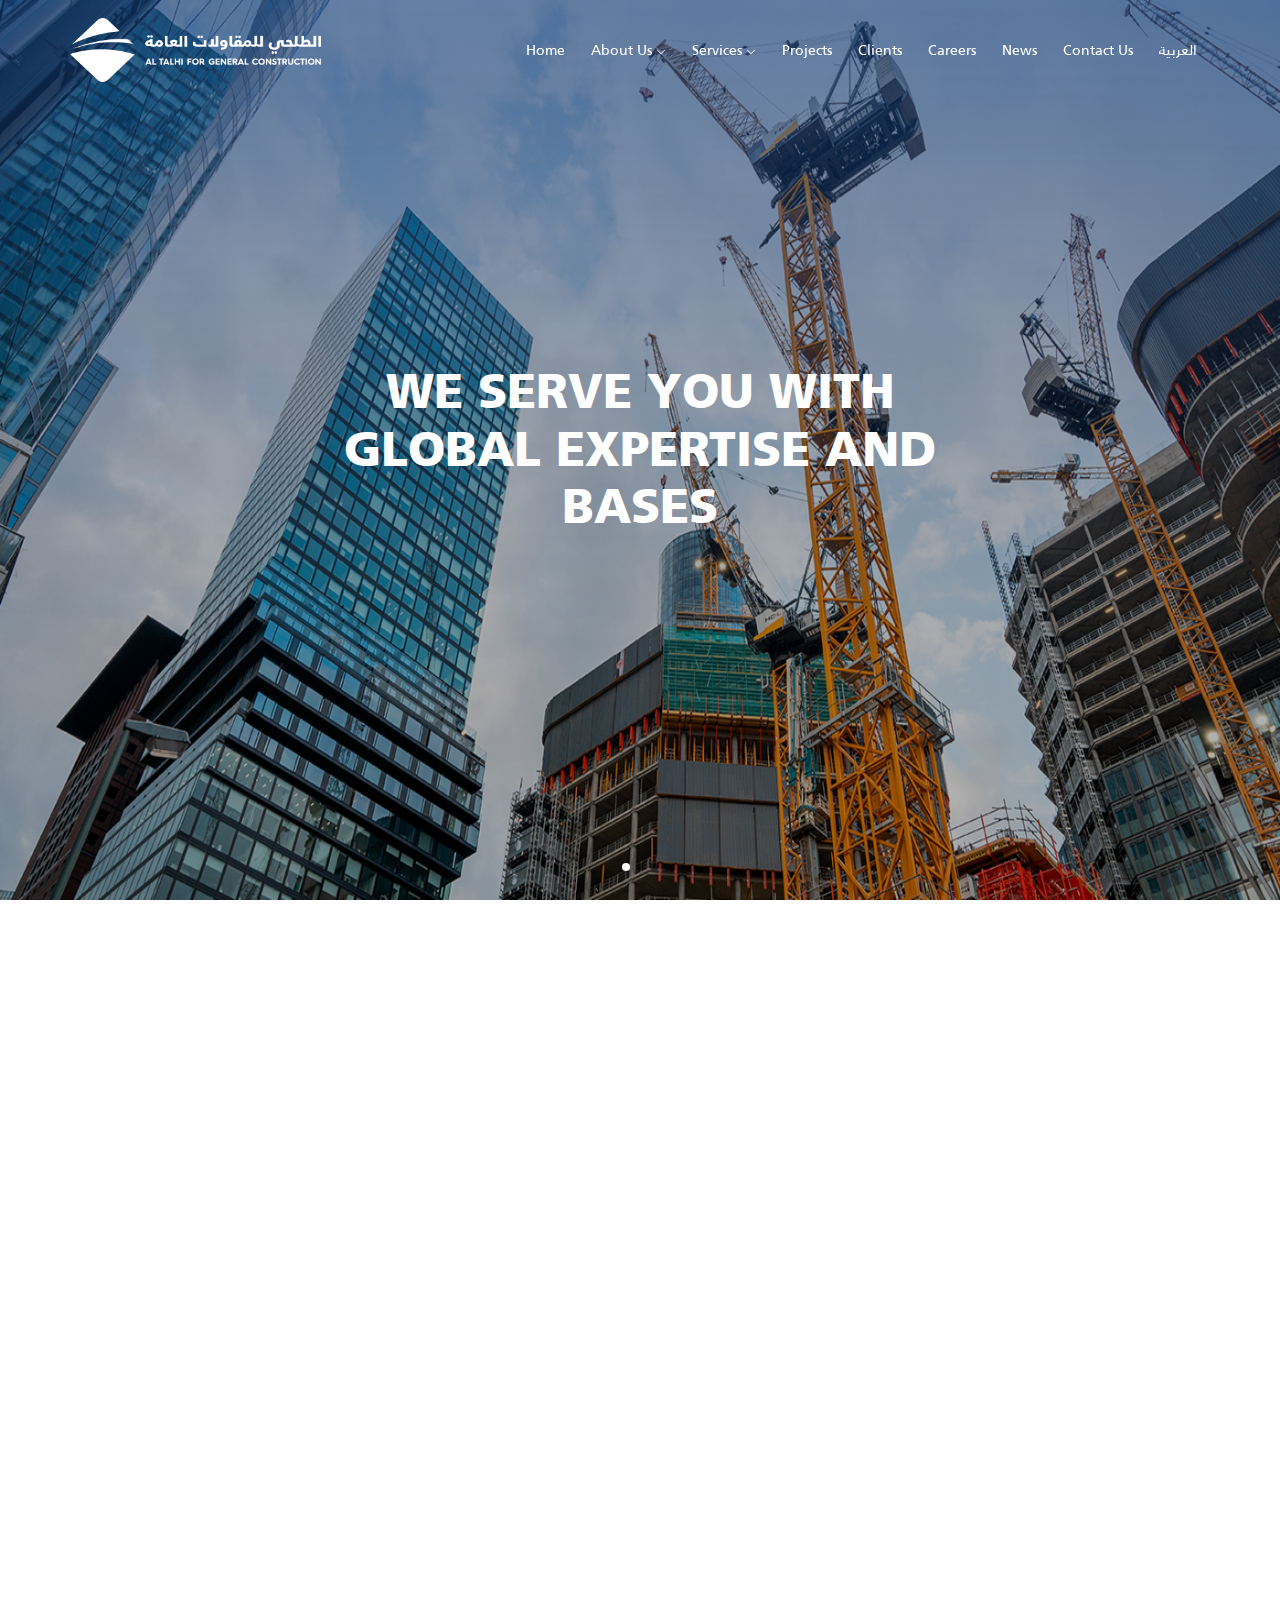
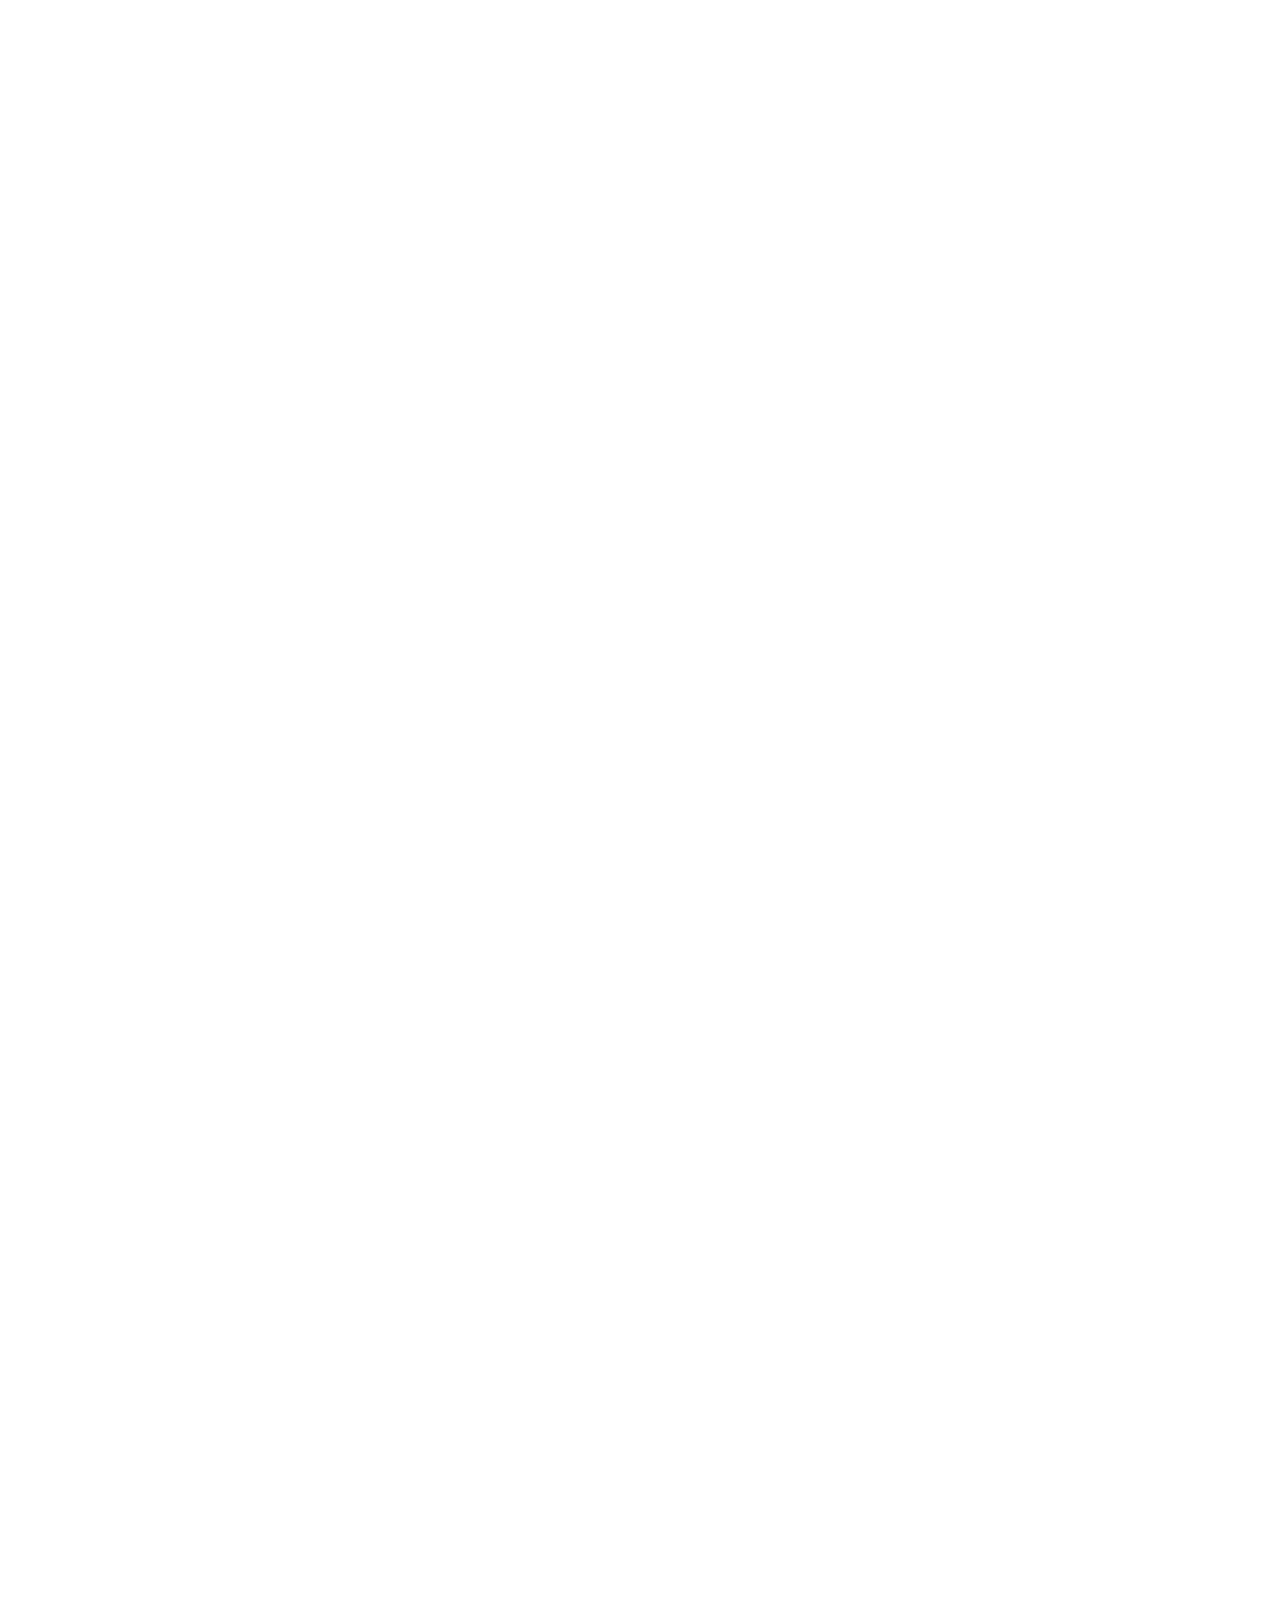
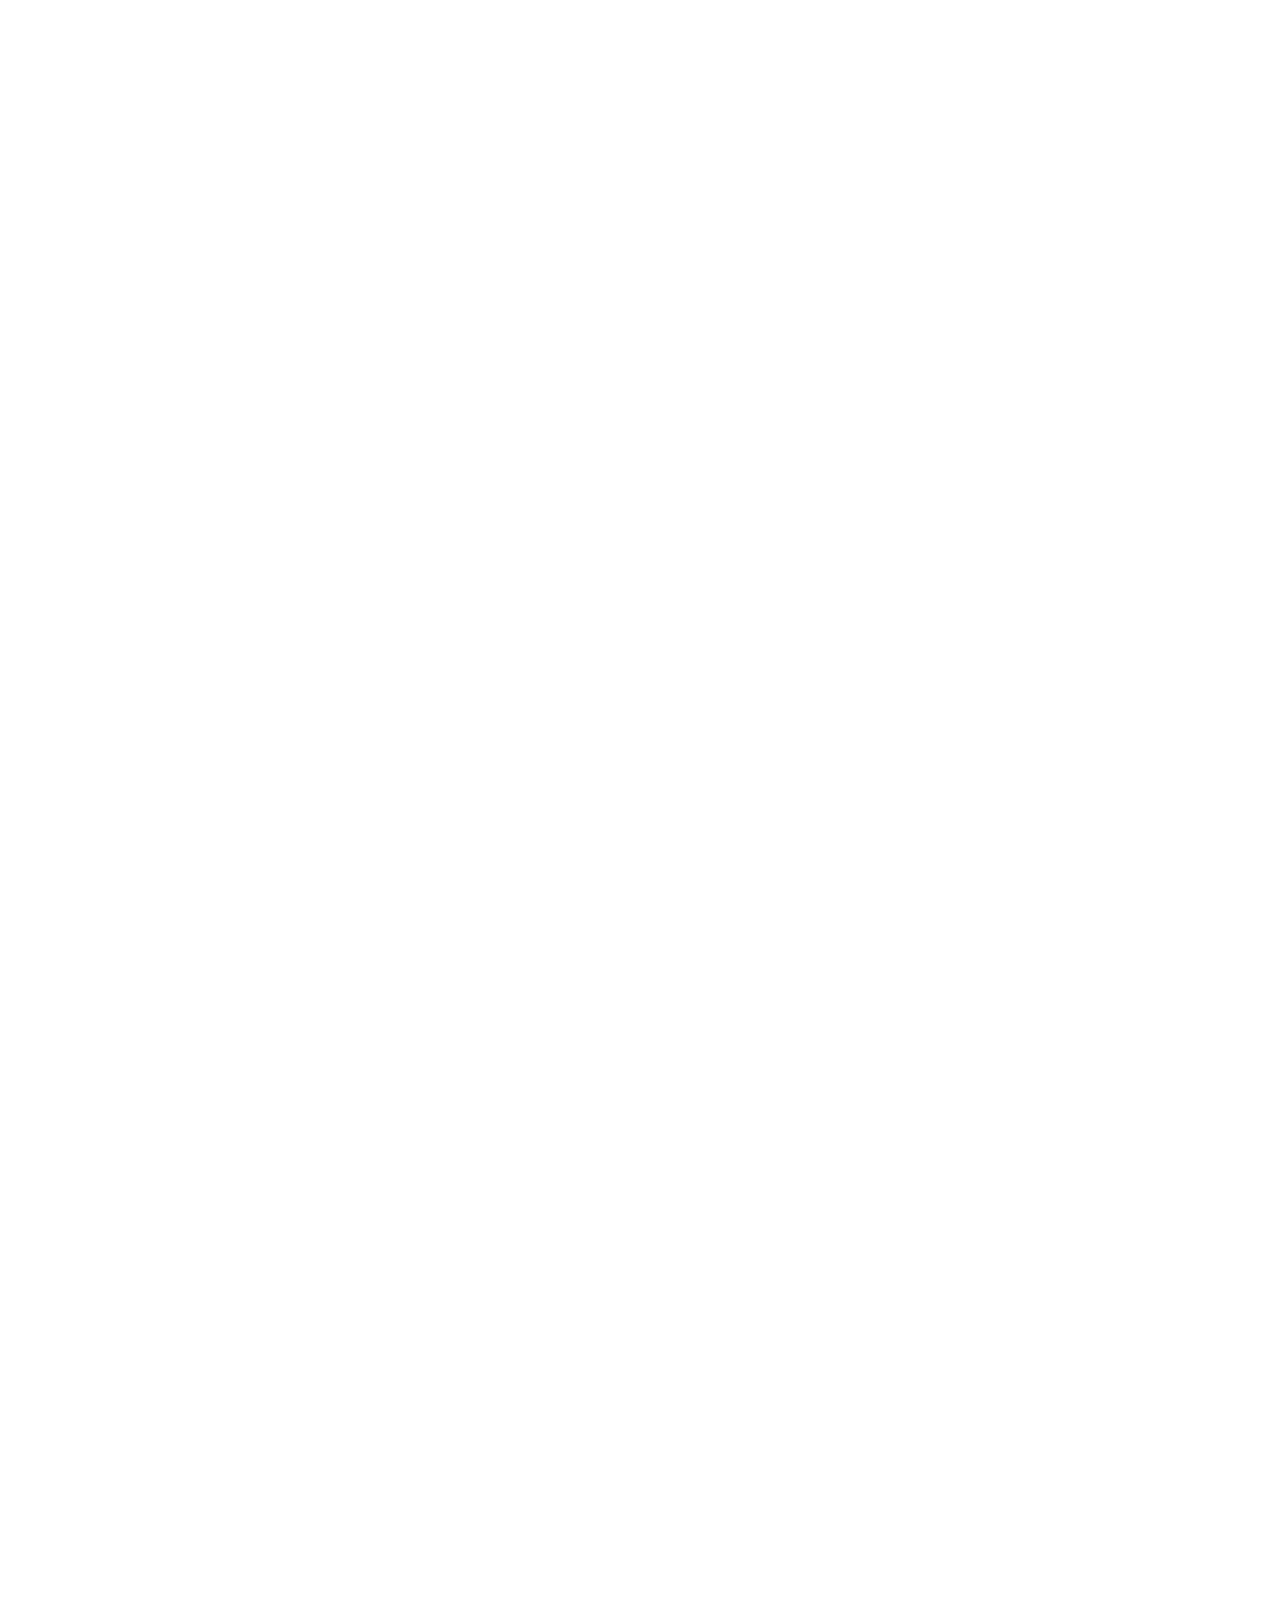
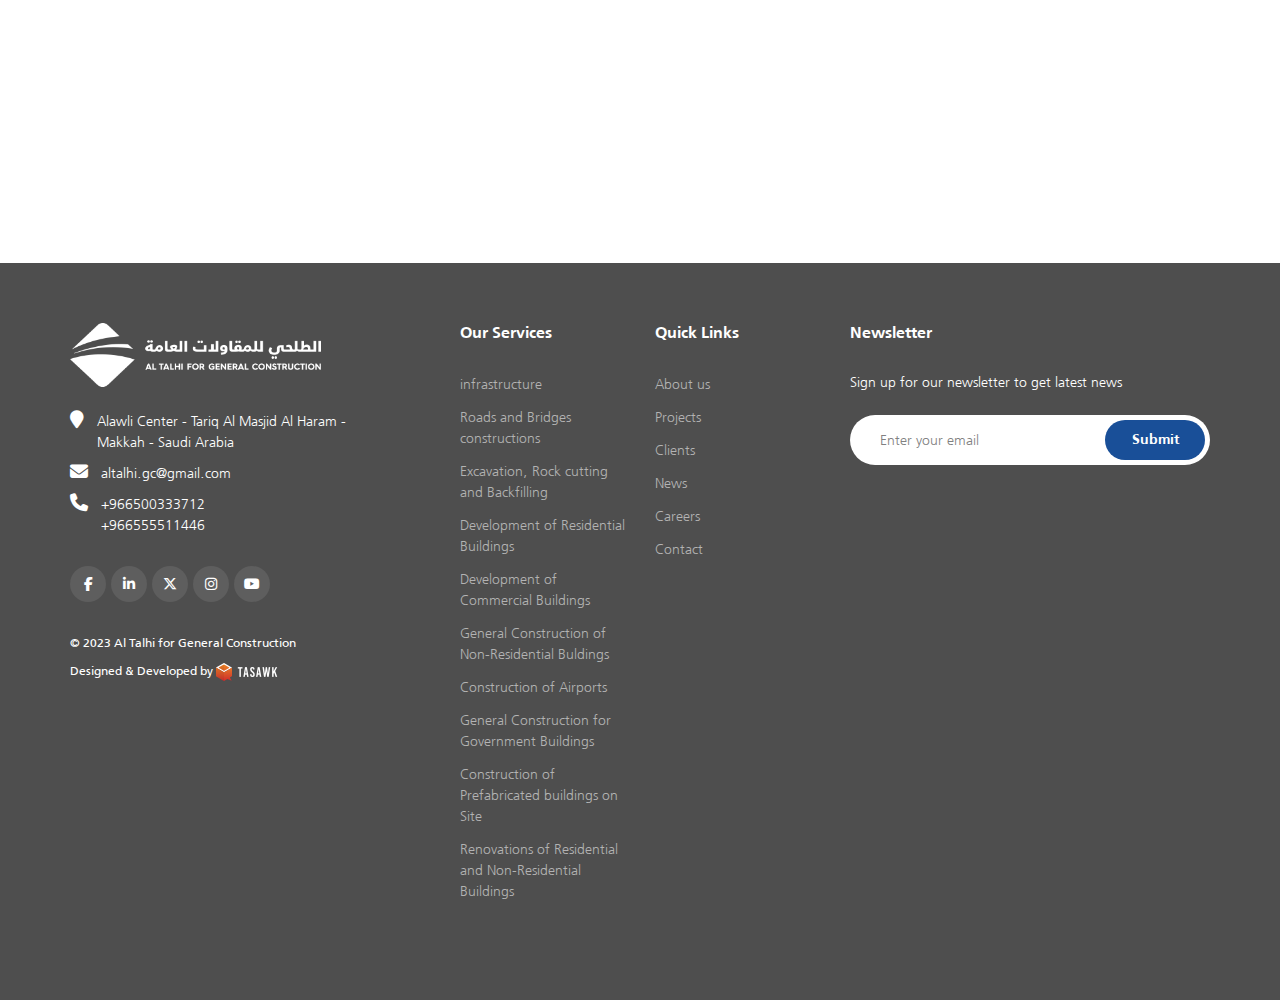
==== index-en.html @ e6a80c04 "edit" ====
<!DOCTYPE html>
<html lang="en" dir="ltr">
  <head>
    <meta charset="utf-8" />
    <meta http-equiv="X-UA-Compatible" content="IE=edge" />
    <meta name="viewport" content="width=device-width, initial-scale=1" />
    <title>Al Talhi for general contracting</title>
    <link rel="icon" href="images/fav.png" type="image/png" />
    <link rel="stylesheet" href="css/line-awesome.min.css" />
    <link rel="stylesheet" href="css/bootstrap.min.css" />
 
    <link rel="preconnect" href="https://fonts.googleapis.com">
    <link rel="preconnect" href="https://fonts.gstatic.com" crossorigin>
    <link rel="stylesheet" href="css/fonts.css" />
    <link rel="stylesheet" href="css/animate.css" />
    <link rel="stylesheet" href="css/all.min.css" />
    <link rel="stylesheet" href="css/swiper.min.css" />
    <link rel="stylesheet" href="css/style.css" />
  </head>
  <body>
    <!-- preloader -->
    <div class="preloader">
      <div class="progress">
        <div class="progress-bar"></div>
      </div>
    </div>
    <!-- preloader -->
    <!-- header section -->
    <header>
      <div class="top-header">
        <div class="container">
          <!-- start nav-header -->
          <div class="nav-header">
            <!-- logo section -->
            <div class="img-logo">
              <a href="index.html">
                <img src="images/logo.png" class="img-fluid logo" alt="logo" />
              </a>
            </div>
            <!-- end logo section -->
            <!-- start menu -->
            <div class="navgition">
              <div class="nav-head"></div>
              <ul class="big-menu list-unstyled">
                <li><a href="index-en.html">home</a></li>
                <li class="menu-item-has-children">
                  <a href="#"> about us</a>
                  <ul class="sub-menu">
                      <li><a href="#"> about us</a></li>
                      <li><a href="#"> about us</a></li>
                      <li><a href="#"> about us</a></li>
                      <li><a href="#"> about us</a></li>
                  </ul>
              </li>
                <li class="menu-item-has-children">
                    <a href="#"> services</a>
                    <ul class="sub-menu">
                        <li><a href="#"> services</a></li>
                        <li><a href="#"> services</a></li>
                        <li><a href="#"> services</a></li>
                        <li><a href="#"> services</a></li>
                    </ul>
                </li>
                <li><a href="#"> projects</a></li>
                <li><a href="#"> clients</a></li>
                <li><a href="#"> careers</a></li>
                <li><a href="#"> news</a></li>
                <li><a href="#"> contact us</a></li>
                <li class="language-anchor "><a href="index.html">العربية</a></li>
            </ul>

            
            <!-- end menu -->
           
           
          </div>

          <!-- end nav-header -->
           <!-- menu-icon-for-mobile -->
           <div class="show-icons">
            <a class="menu-bars" id="menu-id" href="#!">
              <i class="las la-bars bar show-icon"></i>
              <i class="las la-times times hide-icon"></i>
            </a>
          </div>
          <!-- end menu-icon-for-mobile -->
        </div>
      </div>
    </header>
    <!-- header section     -->
    <!-- main slider -->
    <main class="main-slider">
      <div class="swiper-cont">
        <div class="swiper-container">
          <div class="swiper-wrapper">
            <div class="swiper-slide">
              <div class="main">
                <div class="main-slider-img">
                  <a href="#">
                    <img src="images/main-slider/01.jpg" class="img-fluid main-slider-image" alt="slider img" />
                  </a>
                </div>
                <div class="main-slider-img-cover">
                  <div class="main-caption-div">
                    <div class="main-caption">
                      <h2 class="caption-title">we serve you with global expertise and bases</h2>
                      
                    </div>
                  </div>
                </div>
              </div>
            </div>
            <div class="swiper-slide">
              <div class="main">
                <div class="main-slider-img">
                  <a href="#">
                    <img src="images/main-slider/01.jpg" class="img-fluid main-slider-image" alt="slider img" />
                  </a>
                </div>
                <div class="main-slider-img-cover">
                  <div class="main-caption-div">
                    <div class="main-caption">
                      <h2 class="caption-title">we serve you with global expertise and bases</h2>
                    </div>
                  </div>
                </div>
              </div>
            </div>
            <div class="swiper-slide">
              <div class="main">
                <div class="main-slider-img">
                  <a href="#">
                    <img src="images/main-slider/01.jpg" class="img-fluid main-slider-image" alt="slider img" />
                  </a>
                </div>
                <div class="main-slider-img-cover">
                  <div class="main-caption-div">
                    <div class="main-caption">
                      <h2 class="caption-title">we serve you with global expertise and bases</h2>
                    </div>
                  </div>
                </div>
              </div>
            </div>
          </div>
        </div>
        <div class="swiper-pagination"></div>
      </div>
      <div class="swiper-btn-prev swiper-btn">
        <i class="las la-angle-right"></i>
      </div>
      <div class="swiper-btn-next swiper-btn">
        <i class="las la-angle-left"></i>
      </div>
    </main>
    <!-- main slider -->
    <!-- about-section -->
   <div class="container">
    <div class="about-section wow fadeInDown">
<div class="about-section-imgs wow fadeInDown">
  <div class="about-img-block">
    <img class="about-img-1 img-fluid" src="images/about-us/01.jpg" alt="about img"/>
    <div class="about-img-cover">
    </div>
  </div>
  <div class="about-img-block-2">
    <div class="extra-about-img">
      <img class="about-img-2" src="images/about-us/02.jpg" alt="about img"/>
      <div class="about-img-cover">
      </div>
    </div>
    
  </div>
 
</div>

<div class="about-us-text ">
  <h2 class="about-us-title">
    Raja Allah Awad Ayed Al-Talhi general contracting company
  </h2>
  <p class="about-us-paragraph">
    Therefore, we have been keen on continous development to raise the effeciency of the system 
    with strategic policies and plans through which we aspire to contribute effectively
    to enriching our society and gaining through the consolidation of principles: credibility, proffesionalism and commitment.
  </p>
  <a href="#" class="read-more-link">
    Read more
  </a>
</div>
    </div>
   </div>
    <!-- end about section -->

    <!-- start counter section -->
    <div class="container">
      <div class="counter-section wow fadeInDown" id="counter">
        <div class="count">
           
           <h3 class="counter-number">15 </h3>
           <div class="counter-name-div">
            <span class="counter-name"> Years of exp</span>
         </div>
        </div>
        <div class="count">
           
           <h3 class="counter-number"> 300 </h3>
           <div class="counter-name-div">
            <span class="counter-name"> projects</span>
         </div>
        </div>
        <div class="count">
          
           <h3 class="counter-number"> 120 </h3>
           <div class="counter-name-div">
            <span class="counter-name"> satisfied Clients</span>
         </div>
        </div>
        <div class="count">
          
           <h3 class="counter-number"> 2500 </h3>
           <div class="counter-name-div">
            <span class="counter-name"> Manpower</span>
         </div>
        </div>
     </div>
    </div>

    <!-- end counter section-->
    <!-- services-section -->
    <div class="services-section wow fadeInDown">
      <div class="container">
        <div class="service-title-bar">
          <h2 class=" services-title">Provide the best services</h2>
          <a href="#" class="show-link">
            Show all
          </a>
        </div>
       
        <div class="services-section-slider wow fadeInDown">
          <div class="services">
            <div class="services-slider">
              <div class="swiper-container">
                <div class="swiper-wrapper">
                  <div class="swiper-slide">
                    <a href="#">
                      <div class="service-img">
                        <img class="img-fluid service-image" src="images/services/01.jpg" alt="service image" />
                      </div>
                      <div class="service-name-div">
                        <h3 class="service-name"> Infrastructure</h3>
                      </div>
                     
                    </a>
                  </div>
                  <div class="swiper-slide">
                    <a href="#">
                      <div class="service-img">
                        <img class="img-fluid service-image" src="images/services/02.jpg" alt="service image" />
                      </div>
                      <div class="service-name-div">
                        <h3 class="service-name"> Roads and Bridges Constructions</h3>
                      </div>
                     
                    </a>
                  </div>
                  <div class="swiper-slide">
                    <a href="#">
                      <div class="service-img">
                        <img class="img-fluid service-image" src="images/services/03.jpg" alt="service image" />
                      </div>
                      <div class="service-name-div">
                        <h3 class="service-name"> Drilling, Rock cutting and Backfillings Works</h3>
                      </div>
                     
                    </a>
                  </div>
                  <div class="swiper-slide">
                    <a href="#">
                      <div class="service-img">
                        <img class="img-fluid service-image" src="images/services/04.jpg" alt="service image" />
                      </div>
                      <div class="service-name-div">
                        <h3 class="service-name">Residental Building Development</h3>
                      </div>
                   
                    </a>
                  </div>
                </div>
              </div>
              <div class="swiper-pagination"></div>
              <div class="swiper-btn-prev swiper-btn">
                <i class="las la-angle-right"></i>
              </div>
              <div class="swiper-btn-next swiper-btn">
                <i class="las la-angle-left"></i>
              </div>
            </div>
          </div>
        </div>
      </div>
    </div>
    <!-- end services-section -->
    
    <!-- why-us-section -->
  
    <div class="why-us-section wow fadeInDown">
<div class="container">
  <h2 class="why-us-title">
    Why Choose us?
  </h2>
  <div class="why-us-content">
    <div class="why-us-block">
      <img class="why-icon" src="images/why-us/why-icon-1.png" alt="why us icon"/>
      <div class="why-us-text">
        <h3 class="why-us-text-title">
          Pioneers in contracting and infrastructure sector
        </h3>
        <p class="why-us-text-paragraph">
          It is not easy to gain leadership in large and challenging sector 
          such as the contracting sector, and only experience and high quality will survive 
          the fierce competition wuth destinction, and
          the use of the latest technologies and mechanisms. The main and important 
          task of the contracting sector in the kingdom.
        </p>
      </div>
    </div>

    <div class="why-us-block">
      <img class="why-icon" src="images/why-us/why-icon-2.png" alt="why us icon"/>
      <div class="why-us-text">
        <h3 class="why-us-text-title">
         Experiences
        </h3>
        <p class="why-us-text-paragraph">
          Our experience since 2018 AD began with a continous strugle and a frantic race 
          to gain positions . We went through every advance in the field of contracting
          that we used to become stages and overcame the difficulties and even cared form
          our indispensable daily life.
        </p>
      </div>
    </div>

    <div class="why-us-block">
      <img class="why-icon" src="images/why-us/why-icon-3.png" alt="why us icon"/>
      <div class="why-us-text">
        <h3 class="why-us-text-title">
        Innovative and effective solutions
        </h3>
        <p class="why-us-text-paragraph">
         Investing in the human element is the most successful. In addition
         to the areas of investment at all, our initial choices , which depend on selectivity
         in selecting competencies worthy on focusing on personal skills , such as
         positivity, striving for continous training , and embracing basic values
         such as cooperation and credibility.
        </p>
      </div>
    </div>

    <div class="why-us-block">
      <img class="why-icon" src="images/why-us/why-icon-4.png" alt="why us icon"/>
      <div class="why-us-text">
        <h3 class="why-us-text-title">
       Development and training
        </h3>
        <p class="why-us-text-paragraph">
         Our research and development team undertakes these tradetional solutions
         to the task that satisfy our aspirations. the technical and technical methods
         are in amazing development the inspires us to present ideas. therefore
         and solutions that satisfy our passion.

        </p>
      </div>
    </div>


  </div>
</div>
    </div>
    <!-- end why-us-section -->
    <!-- projects-section -->
 <div class="projects-section wow fadeInDown">
<div class="container">
  <div class="service-title-bar">
    <h2 class=" services-title">Our Projects</h2>
    <a href="#" class="show-link">
      Show all
    </a>
  </div>

  <div class="services-section-slider wow fadeInDown">
    <div class="projects">
      <div class="services-slider">
        <div class="swiper-container">
          <div class="swiper-wrapper">
            <div class="swiper-slide">
              <a href="#">
                <div class="service-img project-img">
                  <img class="img-fluid service-image " src="images/projects/01.jpg" alt="project image" />
                  <div class="project-cover">
                    <h3 class="project-title">
                      establishing and implementaion of ground leveling 
                      works for The Crown Prince in Makkah Al-Mukarramah housing project
                    </h3>
                    <span class="project-note">
                      Ministry of Housing
                    </span>
                  </div>
                </div>
               
               
              </a>
            </div>
            <div class="swiper-slide project-img">
              <a href="#">
                <div class="service-img project-img">
                  <img class="img-fluid service-image " src="images/projects/02.jpg" alt="project image" />
                  <div class="project-cover">
                    <h3 class="project-title">
                     Sanitation works project 
                    </h3>
                    <span class="project-note">
                      The National Water Company
                    </span>
                  </div>
                </div>
               
               
              </a>
            </div>
           
           
          </div>
        </div>
        <div class="swiper-pagination"></div>
        <div class="swiper-btn-prev swiper-btn">
          <i class="las la-angle-right"></i>
        </div>
        <div class="swiper-btn-next swiper-btn">
          <i class="las la-angle-left"></i>
        </div>
      </div>
    </div>
  </div>


</div>
 </div>
    <!-- end projects-section -->
    <!-- clients-swiper-section -->
    <div class=" clients-section wow fadeInDown">
      <div class="container">
        <h2 class="clients-title"> Our Satisfied Clients</h2>
        <div class="clients">
          <div class="services-slider">
            <div class="swiper-container">
              <div class="swiper-wrapper">
                <div class="swiper-slide">
                  <a href="#">
                    <div class="client-img-block">
                      <img class=" img-fluid" src="images/clients/01.png" alt="client img">
                    </div>
                  </a>
                </div>
                <div class="swiper-slide">
                  <a href="#">
                    <div class="client-img-block">
                      <img class=" img-fluid" src="images/clients/02.png" alt="client img">
                    </div>
                  </a>
                </div>
                <div class="swiper-slide">
                  <a href="#">
                    <div class="client-img-block">
                      <img class=" img-fluid" src="images/clients/03.png" alt="client img">
                    </div>
                  </a>
                </div>
                <div class="swiper-slide">
                  <a href="#">
                    <div class="client-img-block">
                      <img class=" img-fluid" src="images/clients/04.png" alt="client img">
                    </div>
                  </a>
                </div>
                <div class="swiper-slide">
                  <a href="#">
                    <div class="client-img-block">
                      <img class=" img-fluid" src="images/clients/05.png" alt="client img">
                    </div>
                  </a>
                </div>
                <div class="swiper-slide">
                  <a href="#">
                    <div class="client-img-block">
                      <img class=" img-fluid" src="images/clients/06.png" alt="client img">
                    </div>
                  </a>
                </div>
              </div>
            </div>
            <div class="swiper-pagination"></div>
            <div class="swiper-btn-prev swiper-btn">
              <i class="las la-angle-right"></i>
            </div>
            <div class="swiper-btn-next swiper-btn">
              <i class="las la-angle-left"></i>
            </div>
          </div>
        </div>
       
      </div>
    </div>
    <!-- end clients-swiper-section -->
    <!-- news-section -->
    <div class="news-section wow fadeInDown">
      <div class="container">
        <div class="service-title-bar">
          <h2 class=" services-title">Latest News</h2>
          <a href="#" class="show-link">
            Show more
          </a>
        </div>
        <div class="services-slider">
         
          <div class="news">
            <div class="news-slider">
              <div class="swiper-container">
                <div class="swiper-wrapper">
                  <div class="swiper-slide">
                    <a href="#">
                      <div class="news-img-block">
                        <img class="img-fluid news-image" src="images/news/01.jpg" alt="news image" />
                        
                      </div>
                      <div class="news-blockk">
                        <span class="date">
                          26 Nov 2023</span>
                          <div class="news-title-div">
                            <h2 class="news-title"> Contrary to popular belief, Lorem ipsum is not simply random</h2>
                           
                          </div>
                          <p class="news-text"> there are many variations of passages of lorem ipsum available</p>
                      </div>
                     
                     
                    </a>
                    
                  </div>
                  <div class="swiper-slide">
                    <a href="#">
                      <div class="news-img-block">
                        <img class="img-fluid news-image" src="images/news/02.jpg" alt="news image" />
                       
                      </div>
                      <div class="news-blockk">
                        <span class="date">
                          26 Nov 2023</span>
                          <div class="news-title-div">
                            <h2 class="news-title"> Contrary to popular belief, Lorem ipsum is not simply random</h2>
                           
                          </div>
                          <p class="news-text"> there are many variations of passages of lorem ipsum available</p>
                      </div>
                      </a>
                  </div>
                  <div class="swiper-slide">
                    <a href="#">
                      <div class="news-img-block">
                        <img class="img-fluid news-image" src="images/news/04.jpg" alt="news image" />
                       
                      </div>
                      <div class="news-blockk">
                        <span class="date">
                          26 Nov 2023</span>
                          <div class="news-title-div">
                            <h2 class="news-title"> Contrary to popular belief, Lorem ipsum is not simply random</h2>
                           
                          </div>
                          <p class="news-text"> there are many variations of passages of lorem ipsum available</p>
                      </div>
                    </a>
                  
                  </div>
                </div>
              </div>
              <div class="swiper-pagination"></div>
              <div class="swiper-btn-prev swiper-btn">
                <i class="las la-angle-right"></i>
              </div>
              <div class="swiper-btn-next swiper-btn">
                <i class="las la-angle-left"></i>
              </div>
            </div>
          </div>
        </div>
      </div>
    </div>
    <!-- end news-section --> 

    <!-- join-us-section -->
<div class="container">
  <div class="join-us-section wow fadeInDown">
    <h3 class="join-title">
      Do you see yourself qualified? Join us now
    </h3>
    <a href="#" class="join-link">
      join us now
    </a>
  </div>
</div>
    <!-- end join-us-section -->
    <!-- footer section -->
    <footer class="footer">
      <div class="container">
        <div class="footer-cont">
          <div class="row">
            <div class="col-md-4 col-xs-12">
              <a href="index-en.html">
                <img class="logo footer-logo" src="images/logo.png" alt="logo"/>
                <ul class=" contact-list nav-wrap list-unstyled">
                  <li class="nav-foot-li">
                    <a href="#" class="nav-foot-link">
                      <i class="fa-solid fa-location-pin contact-icon"></i> Alawli Center - Tariq Al Masjid Al Haram - Makkah - Saudi Arabia  </a>
                  </li>
                  <li class="nav-foot-li">
                    <a href="#" class="nav-foot-link">
                      <i class="fa-solid fa-envelope contact-icon"></i> altalhi.gc@gmail.com </a>
                  </li>
                  <li class="nav-foot-li">
                    <a href="#" class="nav-foot-link">
                      <i class="fa-solid fa-phone contact-icon"></i> +966500333712 <br> +966555511446 </a>
                  </li>
                 
                 
                </ul>

                <ul class="social-list">
                  <li class="social-list-link">
                    <a href="#">
                      <i class="fa-brands fa-facebook-f social-icon"></i>
                    </a>
                  </li>
                  <li class="social-list-link">
                    <a href="#">
                      <i class="fa-brands fa-linkedin-in social-icon"></i>
                    </a>
                  </li>
                  <li class="social-list-link">
                    <a href="#">
                      <i class="fa-brands fa-x-twitter social-icon"></i>
                    </a>
                  </li>
                 
                  <li class="social-list-link">
                    <a href="#">
                      <i class="fa-brands fa-instagram social-icon"></i>
                    </a>
                  </li>
                  <li class="social-list-link">
                    <a href="#">
                      <i class="fa-brands fa-youtube social-icon"></i>
                    </a>
                  </li>
                  
                 
                </ul>
                <div class="copy-rights hide-mobile">
                  <div class="copy-right mb10"> © 2023 Al Talhi for General Construction</div>
                  <div class="copy-right">Designed & Developed by<a href="#">
                   
                      <img src="images/tasawk-en.png" alt="tasawk logo">
                   
                </a>
                </div>
                </div>
                
             
            </div>
            <div class="col-md-2 col-xs-12">
              <div class="nav-foot-cont">
                <h2 class="nav-foot-header nav-accordion">Our Services</h2>
                <ul class="nav-foot nav-wrap list-unstyled">
                  <li class="nav-foot-li">
                    <a href="#" class="nav-foot-link"> infrastructure</a>
                  </li>
                  <li class="nav-foot-li">
                    <a href="#" class="nav-foot-link"> Roads and Bridges constructions</a>
                  </li>
                  <li class="nav-foot-li">
                    <a href="#" class="nav-foot-link"> Excavation, Rock cutting and Backfilling</a>
                  </li>
                  <li class="nav-foot-li">
                    <a href="#" class="nav-foot-link"> Development of Residential Buildings</a>
                  </li>
                  <li class="nav-foot-li">
                    <a href="#" class="nav-foot-link"> Development of Commercial Buildings</a>
                  </li>
                  <li class="nav-foot-li">
                    <a href="#" class="nav-foot-link"> General Construction of Non-Residential Buldings</a>
                  </li>
                  <li class="nav-foot-li">
                    <a href="#" class="nav-foot-link"> Construction of Airports</a>
                  </li>
                  <li class="nav-foot-li">
                    <a href="#" class="nav-foot-link"> General Construction for Government Buildings</a>
                  </li>
                  <li class="nav-foot-li">
                    <a href="#" class="nav-foot-link"> Construction of Prefabricated buildings on Site</a>
                  </li>
                  <li class="nav-foot-li">
                    <a href="#" class="nav-foot-link"> Renovations of Residential and Non-Residential Buildings</a>
                  </li>
                </ul>
              </div>
            </div>
            <div class="col-md-2 col-xs-12">
              <div class="nav-foot-cont">
                <h2 class="nav-foot-header nav-accordion">quick links</h2>
                
                  <ul class="nav-foot nav-wrap list-unstyled">
                    <li class="nav-foot-li">
                      <a href="#" class="nav-foot-link"> About us</a>
                    </li>
                    <li class="nav-foot-li">
                      <a href="#" class="nav-foot-link"> Projects</a>
                    </li>
                    <li class="nav-foot-li">
                      <a href="#" class="nav-foot-link"> Clients</a>
                    </li>
                    <li class="nav-foot-li">
                      <a href="#" class="nav-foot-link"> News</a>
                    </li>
                    <li class="nav-foot-li">
                      <a href="#" class="nav-foot-link"> Careers</a>
                    </li>
                    <li class="nav-foot-li">
                      <a href="#" class="nav-foot-link"> Contact </a>
                    </li>
                  </ul>
                 
               
              </div>
            </div>
            <div class="col-md-4 col-xs-12">
              <div class="nav-foot-cont">
                <h2 class="nav-foot-header">Newsletter</h2>
                <div class="nav-foot">
                  <p class="subscribe-text">Sign up for our newsletter to get latest news</p>
                  <div class="newsletter-cont">
                    <input type="email" value="" class="newsletter-input" placeholder="Enter your email">
                    <button type="submit" class="newsletter-button">
                     submit
                    </button>
                  </div>
                </div>
              </div>
            </div>
          </div>
          <div class="copy-rights d-lg-none">
            <div class="copy-right mb10"> © 2023 Al Talhi for General Construction</div>
            <div class="copy-right">Designed & Developed by<a href="#">
             
                <img src="images/tasawk-en.png" alt="tasawk logo">
             
          </a>
          </div>
          </div>
        </div>
       
      </div>
    </footer>
    <!-- footer section -->
    <!-- arrow to top -->
    <a class="arrow-top" id="js-top">
      <i class="las la-long-arrow-alt-up arrow-top-icon"></i>
    </a>
    <!-- arrow to top -->
    <script src="js/jquery-3.4.1.min.js"></script>
    <script src="js/bootstrap.min.js"></script>
    <script src="js/wow.min.js"></script>
    <script type="text/javascript" src="js/swiper.min.js"></script>
    <script src="js/script.js"></script>
  </body>
</html>
---- css/line-awesome.min.css ----
.la,.lab,.lad,.lal,.lar,.las{-moz-osx-font-smoothing:grayscale;-webkit-font-smoothing:antialiased;display:inline-block;font-style:normal;font-variant:normal;text-rendering:auto;line-height:1}.la-lg{font-size:1.33333em;line-height:.75em;vertical-align:-.0667em}.la-xs{font-size:.75em}.la-sm{font-size:.875em}.la-1x{font-size:1em}.la-2x{font-size:2em}.la-3x{font-size:3em}.la-4x{font-size:4em}.la-5x{font-size:5em}.la-6x{font-size:6em}.la-7x{font-size:7em}.la-8x{font-size:8em}.la-9x{font-size:9em}.la-10x{font-size:10em}.la-fw{text-align:center;width:1.25em}.la-ul{list-style-type:none;margin-left:2.5em;padding-left:0}.la-ul>li{position:relative}.la-li{left:-2em;position:absolute;text-align:center;width:2em;line-height:inherit}.la-border{border:solid .08em #eee;border-radius:.1em;padding:.2em .25em .15em}.la-pull-left{float:left}.la-pull-right{float:right}.la.la-pull-left,.lab.la-pull-left,.lal.la-pull-left,.lar.la-pull-left,.las.la-pull-left{margin-right:.3em}.la.la-pull-right,.lab.la-pull-right,.lal.la-pull-right,.lar.la-pull-right,.las.la-pull-right{margin-left:.3em}.la-spin{-webkit-animation:la-spin 2s infinite linear;animation:la-spin 2s infinite linear}.la-pulse{-webkit-animation:la-spin 1s infinite steps(8);animation:la-spin 1s infinite steps(8)}@-webkit-keyframes la-spin{0%{-webkit-transform:rotate(0);transform:rotate(0)}100%{-webkit-transform:rotate(360deg);transform:rotate(360deg)}}@keyframes la-spin{0%{-webkit-transform:rotate(0);transform:rotate(0)}100%{-webkit-transform:rotate(360deg);transform:rotate(360deg)}}.la-rotate-90{-webkit-transform:rotate(90deg);transform:rotate(90deg)}.la-rotate-180{-webkit-transform:rotate(180deg);transform:rotate(180deg)}.la-rotate-270{-webkit-transform:rotate(270deg);transform:rotate(270deg)}.la-flip-horizontal{-webkit-transform:scale(-1,1);transform:scale(-1,1)}.la-flip-vertical{-webkit-transform:scale(1,-1);transform:scale(1,-1)}.la-flip-both,.la-flip-horizontal.la-flip-vertical{-webkit-transform:scale(-1,-1);transform:scale(-1,-1)}:root .la-flip-both,:root .la-flip-horizontal,:root .la-flip-vertical,:root .la-rotate-180,:root .la-rotate-270,:root .la-rotate-90{-webkit-filter:none;filter:none}.la-stack{display:inline-block;height:2em;line-height:2em;position:relative;vertical-align:middle;width:2.5em}.la-stack-1x,.la-stack-2x{left:0;position:absolute;text-align:center;width:100%}.la-stack-1x{line-height:inherit}.la-stack-2x{font-size:2em}.la-inverse{color:#fff}.la-500px:before{content:"\f26e"}.la-accessible-icon:before{content:"\f368"}.la-accusoft:before{content:"\f369"}.la-acquisitions-incorporated:before{content:"\f6af"}.la-ad:before{content:"\f641"}.la-address-book:before{content:"\f2b9"}.la-address-card:before{content:"\f2bb"}.la-adjust:before{content:"\f042"}.la-adn:before{content:"\f170"}.la-adobe:before{content:"\f778"}.la-adversal:before{content:"\f36a"}.la-affiliatetheme:before{content:"\f36b"}.la-air-freshener:before{content:"\f5d0"}.la-airbnb:before{content:"\f834"}.la-algolia:before{content:"\f36c"}.la-align-center:before{content:"\f037"}.la-align-justify:before{content:"\f039"}.la-align-left:before{content:"\f036"}.la-align-right:before{content:"\f038"}.la-alipay:before{content:"\f642"}.la-allergies:before{content:"\f461"}.la-amazon:before{content:"\f270"}.la-amazon-pay:before{content:"\f42c"}.la-ambulance:before{content:"\f0f9"}.la-american-sign-language-interpreting:before{content:"\f2a3"}.la-amilia:before{content:"\f36d"}.la-anchor:before{content:"\f13d"}.la-android:before{content:"\f17b"}.la-angellist:before{content:"\f209"}.la-angle-double-down:before{content:"\f103"}.la-angle-double-left:before{content:"\f100"}.la-angle-double-right:before{content:"\f101"}.la-angle-double-up:before{content:"\f102"}.la-angle-down:before{content:"\f107"}.la-angle-left:before{content:"\f104"}.la-angle-right:before{content:"\f105"}.la-angle-up:before{content:"\f106"}.la-angry:before{content:"\f556"}.la-angrycreative:before{content:"\f36e"}.la-angular:before{content:"\f420"}.la-ankh:before{content:"\f644"}.la-app-store:before{content:"\f36f"}.la-app-store-ios:before{content:"\f370"}.la-apper:before{content:"\f371"}.la-apple:before{content:"\f179"}.la-apple-alt:before{content:"\f5d1"}.la-apple-pay:before{content:"\f415"}.la-archive:before{content:"\f187"}.la-archway:before{content:"\f557"}.la-arrow-alt-circle-down:before{content:"\f358"}.la-arrow-alt-circle-left:before{content:"\f359"}.la-arrow-alt-circle-right:before{content:"\f35a"}.la-arrow-alt-circle-up:before{content:"\f35b"}.la-arrow-circle-down:before{content:"\f0ab"}.la-arrow-circle-left:before{content:"\f0a8"}.la-arrow-circle-right:before{content:"\f0a9"}.la-arrow-circle-up:before{content:"\f0aa"}.la-arrow-down:before{content:"\f063"}.la-arrow-left:before{content:"\f060"}.la-arrow-right:before{content:"\f061"}.la-arrow-up:before{content:"\f062"}.la-arrows-alt:before{content:"\f0b2"}.la-arrows-alt-h:before{content:"\f337"}.la-arrows-alt-v:before{content:"\f338"}.la-artstation:before{content:"\f77a"}.la-assistive-listening-systems:before{content:"\f2a2"}.la-asterisk:before{content:"\f069"}.la-asymmetrik:before{content:"\f372"}.la-at:before{content:"\f1fa"}.la-atlas:before{content:"\f558"}.la-atlassian:before{content:"\f77b"}.la-atom:before{content:"\f5d2"}.la-audible:before{content:"\f373"}.la-audio-description:before{content:"\f29e"}.la-autoprefixer:before{content:"\f41c"}.la-avianex:before{content:"\f374"}.la-aviato:before{content:"\f421"}.la-award:before{content:"\f559"}.la-aws:before{content:"\f375"}.la-baby:before{content:"\f77c"}.la-baby-carriage:before{content:"\f77d"}.la-backspace:before{content:"\f55a"}.la-backward:before{content:"\f04a"}.la-bacon:before{content:"\f7e5"}.la-balance-scale:before{content:"\f24e"}.la-balance-scale-left:before{content:"\f515"}.la-balance-scale-right:before{content:"\f516"}.la-ban:before{content:"\f05e"}.la-band-aid:before{content:"\f462"}.la-bandcamp:before{content:"\f2d5"}.la-barcode:before{content:"\f02a"}.la-bars:before{content:"\f0c9"}.la-baseball-ball:before{content:"\f433"}.la-basketball-ball:before{content:"\f434"}.la-bath:before{content:"\f2cd"}.la-battery-empty:before{content:"\f244"}.la-battery-full:before{content:"\f240"}.la-battery-half:before{content:"\f242"}.la-battery-quarter:before{content:"\f243"}.la-battery-three-quarters:before{content:"\f241"}.la-battle-net:before{content:"\f835"}.la-bed:before{content:"\f236"}.la-beer:before{content:"\f0fc"}.la-behance:before{content:"\f1b4"}.la-behance-square:before{content:"\f1b5"}.la-bell:before{content:"\f0f3"}.la-bell-slash:before{content:"\f1f6"}.la-bezier-curve:before{content:"\f55b"}.la-bible:before{content:"\f647"}.la-bicycle:before{content:"\f206"}.la-biking:before{content:"\f84a"}.la-bimobject:before{content:"\f378"}.la-binoculars:before{content:"\f1e5"}.la-biohazard:before{content:"\f780"}.la-birthday-cake:before{content:"\f1fd"}.la-bitbucket:before{content:"\f171"}.la-bitcoin:before{content:"\f379"}.la-bity:before{content:"\f37a"}.la-black-tie:before{content:"\f27e"}.la-blackberry:before{content:"\f37b"}.la-blender:before{content:"\f517"}.la-blender-phone:before{content:"\f6b6"}.la-blind:before{content:"\f29d"}.la-blog:before{content:"\f781"}.la-blogger:before{content:"\f37c"}.la-blogger-b:before{content:"\f37d"}.la-bluetooth:before{content:"\f293"}.la-bluetooth-b:before{content:"\f294"}.la-bold:before{content:"\f032"}.la-bolt:before{content:"\f0e7"}.la-bomb:before{content:"\f1e2"}.la-bone:before{content:"\f5d7"}.la-bong:before{content:"\f55c"}.la-book:before{content:"\f02d"}.la-book-dead:before{content:"\f6b7"}.la-book-medical:before{content:"\f7e6"}.la-book-open:before{content:"\f518"}.la-book-reader:before{content:"\f5da"}.la-bookmark:before{content:"\f02e"}.la-bootstrap:before{content:"\f836"}.la-border-all:before{content:"\f84c"}.la-border-none:before{content:"\f850"}.la-border-style:before{content:"\f853"}.la-bowling-ball:before{content:"\f436"}.la-box:before{content:"\f466"}.la-box-open:before{content:"\f49e"}.la-boxes:before{content:"\f468"}.la-braille:before{content:"\f2a1"}.la-brain:before{content:"\f5dc"}.la-bread-slice:before{content:"\f7ec"}.la-briefcase:before{content:"\f0b1"}.la-briefcase-medical:before{content:"\f469"}.la-broadcast-tower:before{content:"\f519"}.la-broom:before{content:"\f51a"}.la-brush:before{content:"\f55d"}.la-btc:before{content:"\f15a"}.la-buffer:before{content:"\f837"}.la-bug:before{content:"\f188"}.la-building:before{content:"\f1ad"}.la-bullhorn:before{content:"\f0a1"}.la-bullseye:before{content:"\f140"}.la-burn:before{content:"\f46a"}.la-buromobelexperte:before{content:"\f37f"}.la-bus:before{content:"\f207"}.la-bus-alt:before{content:"\f55e"}.la-business-time:before{content:"\f64a"}.la-buy-n-large:before{content:"\f8a6"}.la-buysellads:before{content:"\f20d"}.la-calculator:before{content:"\f1ec"}.la-calendar:before{content:"\f133"}.la-calendar-alt:before{content:"\f073"}.la-calendar-check:before{content:"\f274"}.la-calendar-day:before{content:"\f783"}.la-calendar-minus:before{content:"\f272"}.la-calendar-plus:before{content:"\f271"}.la-calendar-times:before{content:"\f273"}.la-calendar-week:before{content:"\f784"}.la-camera:before{content:"\f030"}.la-camera-retro:before{content:"\f083"}.la-campground:before{content:"\f6bb"}.la-canadian-maple-leaf:before{content:"\f785"}.la-candy-cane:before{content:"\f786"}.la-cannabis:before{content:"\f55f"}.la-capsules:before{content:"\f46b"}.la-car:before{content:"\f1b9"}.la-car-alt:before{content:"\f5de"}.la-car-battery:before{content:"\f5df"}.la-car-crash:before{content:"\f5e1"}.la-car-side:before{content:"\f5e4"}.la-caret-down:before{content:"\f0d7"}.la-caret-left:before{content:"\f0d9"}.la-caret-right:before{content:"\f0da"}.la-caret-square-down:before{content:"\f150"}.la-caret-square-left:before{content:"\f191"}.la-caret-square-right:before{content:"\f152"}.la-caret-square-up:before{content:"\f151"}.la-caret-up:before{content:"\f0d8"}.la-carrot:before{content:"\f787"}.la-cart-arrow-down:before{content:"\f218"}.la-cart-plus:before{content:"\f217"}.la-cash-register:before{content:"\f788"}.la-cat:before{content:"\f6be"}.la-cc-amazon-pay:before{content:"\f42d"}.la-cc-amex:before{content:"\f1f3"}.la-cc-apple-pay:before{content:"\f416"}.la-cc-diners-club:before{content:"\f24c"}.la-cc-discover:before{content:"\f1f2"}.la-cc-jcb:before{content:"\f24b"}.la-cc-mastercard:before{content:"\f1f1"}.la-cc-paypal:before{content:"\f1f4"}.la-cc-stripe:before{content:"\f1f5"}.la-cc-visa:before{content:"\f1f0"}.la-centercode:before{content:"\f380"}.la-centos:before{content:"\f789"}.la-certificate:before{content:"\f0a3"}.la-chair:before{content:"\f6c0"}.la-chalkboard:before{content:"\f51b"}.la-chalkboard-teacher:before{content:"\f51c"}.la-charging-station:before{content:"\f5e7"}.la-chart-area:before{content:"\f1fe"}.la-chart-bar:before{content:"\f080"}.la-chart-line:before{content:"\f201"}.la-chart-pie:before{content:"\f200"}.la-check:before{content:"\f00c"}.la-check-circle:before{content:"\f058"}.la-check-double:before{content:"\f560"}.la-check-square:before{content:"\f14a"}.la-cheese:before{content:"\f7ef"}.la-chess:before{content:"\f439"}.la-chess-bishop:before{content:"\f43a"}.la-chess-board:before{content:"\f43c"}.la-chess-king:before{content:"\f43f"}.la-chess-knight:before{content:"\f441"}.la-chess-pawn:before{content:"\f443"}.la-chess-queen:before{content:"\f445"}.la-chess-rook:before{content:"\f447"}.la-chevron-circle-down:before{content:"\f13a"}.la-chevron-circle-left:before{content:"\f137"}.la-chevron-circle-right:before{content:"\f138"}.la-chevron-circle-up:before{content:"\f139"}.la-chevron-down:before{content:"\f078"}.la-chevron-left:before{content:"\f053"}.la-chevron-right:before{content:"\f054"}.la-chevron-up:before{content:"\f077"}.la-child:before{content:"\f1ae"}.la-chrome:before{content:"\f268"}.la-chromecast:before{content:"\f838"}.la-church:before{content:"\f51d"}.la-circle:before{content:"\f111"}.la-circle-notch:before{content:"\f1ce"}.la-city:before{content:"\f64f"}.la-clinic-medical:before{content:"\f7f2"}.la-clipboard:before{content:"\f328"}.la-clipboard-check:before{content:"\f46c"}.la-clipboard-list:before{content:"\f46d"}.la-clock:before{content:"\f017"}.la-clone:before{content:"\f24d"}.la-closed-captioning:before{content:"\f20a"}.la-cloud:before{content:"\f0c2"}.la-cloud-download-alt:before{content:"\f381"}.la-cloud-meatball:before{content:"\f73b"}.la-cloud-moon:before{content:"\f6c3"}.la-cloud-moon-rain:before{content:"\f73c"}.la-cloud-rain:before{content:"\f73d"}.la-cloud-showers-heavy:before{content:"\f740"}.la-cloud-sun:before{content:"\f6c4"}.la-cloud-sun-rain:before{content:"\f743"}.la-cloud-upload-alt:before{content:"\f382"}.la-cloudscale:before{content:"\f383"}.la-cloudsmith:before{content:"\f384"}.la-cloudversify:before{content:"\f385"}.la-cocktail:before{content:"\f561"}.la-code:before{content:"\f121"}.la-code-branch:before{content:"\f126"}.la-codepen:before{content:"\f1cb"}.la-codiepie:before{content:"\f284"}.la-coffee:before{content:"\f0f4"}.la-cog:before{content:"\f013"}.la-cogs:before{content:"\f085"}.la-coins:before{content:"\f51e"}.la-columns:before{content:"\f0db"}.la-comment:before{content:"\f075"}.la-comment-alt:before{content:"\f27a"}.la-comment-dollar:before{content:"\f651"}.la-comment-dots:before{content:"\f4ad"}.la-comment-medical:before{content:"\f7f5"}.la-comment-slash:before{content:"\f4b3"}.la-comments:before{content:"\f086"}.la-comments-dollar:before{content:"\f653"}.la-compact-disc:before{content:"\f51f"}.la-compass:before{content:"\f14e"}.la-compress:before{content:"\f066"}.la-compress-arrows-alt:before{content:"\f78c"}.la-concierge-bell:before{content:"\f562"}.la-confluence:before{content:"\f78d"}.la-connectdevelop:before{content:"\f20e"}.la-contao:before{content:"\f26d"}.la-cookie:before{content:"\f563"}.la-cookie-bite:before{content:"\f564"}.la-copy:before{content:"\f0c5"}.la-copyright:before{content:"\f1f9"}.la-cotton-bureau:before{content:"\f89e"}.la-couch:before{content:"\f4b8"}.la-cpanel:before{content:"\f388"}.la-creative-commons:before{content:"\f25e"}.la-creative-commons-by:before{content:"\f4e7"}.la-creative-commons-nc:before{content:"\f4e8"}.la-creative-commons-nc-eu:before{content:"\f4e9"}.la-creative-commons-nc-jp:before{content:"\f4ea"}.la-creative-commons-nd:before{content:"\f4eb"}.la-creative-commons-pd:before{content:"\f4ec"}.la-creative-commons-pd-alt:before{content:"\f4ed"}.la-creative-commons-remix:before{content:"\f4ee"}.la-creative-commons-sa:before{content:"\f4ef"}.la-creative-commons-sampling:before{content:"\f4f0"}.la-creative-commons-sampling-plus:before{content:"\f4f1"}.la-creative-commons-share:before{content:"\f4f2"}.la-creative-commons-zero:before{content:"\f4f3"}.la-credit-card:before{content:"\f09d"}.la-critical-role:before{content:"\f6c9"}.la-crop:before{content:"\f125"}.la-crop-alt:before{content:"\f565"}.la-cross:before{content:"\f654"}.la-crosshairs:before{content:"\f05b"}.la-crow:before{content:"\f520"}.la-crown:before{content:"\f521"}.la-crutch:before{content:"\f7f7"}.la-css3:before{content:"\f13c"}.la-css3-alt:before{content:"\f38b"}.la-cube:before{content:"\f1b2"}.la-cubes:before{content:"\f1b3"}.la-cut:before{content:"\f0c4"}.la-cuttlefish:before{content:"\f38c"}.la-d-and-d:before{content:"\f38d"}.la-d-and-d-beyond:before{content:"\f6ca"}.la-dashcube:before{content:"\f210"}.la-database:before{content:"\f1c0"}.la-deaf:before{content:"\f2a4"}.la-delicious:before{content:"\f1a5"}.la-democrat:before{content:"\f747"}.la-deploydog:before{content:"\f38e"}.la-deskpro:before{content:"\f38f"}.la-desktop:before{content:"\f108"}.la-dev:before{content:"\f6cc"}.la-deviantart:before{content:"\f1bd"}.la-dharmachakra:before{content:"\f655"}.la-dhl:before{content:"\f790"}.la-diagnoses:before{content:"\f470"}.la-diaspora:before{content:"\f791"}.la-dice:before{content:"\f522"}.la-dice-d20:before{content:"\f6cf"}.la-dice-d6:before{content:"\f6d1"}.la-dice-five:before{content:"\f523"}.la-dice-four:before{content:"\f524"}.la-dice-one:before{content:"\f525"}.la-dice-six:before{content:"\f526"}.la-dice-three:before{content:"\f527"}.la-dice-two:before{content:"\f528"}.la-digg:before{content:"\f1a6"}.la-digital-ocean:before{content:"\f391"}.la-digital-tachograph:before{content:"\f566"}.la-directions:before{content:"\f5eb"}.la-discord:before{content:"\f392"}.la-discourse:before{content:"\f393"}.la-divide:before{content:"\f529"}.la-dizzy:before{content:"\f567"}.la-dna:before{content:"\f471"}.la-dochub:before{content:"\f394"}.la-docker:before{content:"\f395"}.la-dog:before{content:"\f6d3"}.la-dollar-sign:before{content:"\f155"}.la-dolly:before{content:"\f472"}.la-dolly-flatbed:before{content:"\f474"}.la-donate:before{content:"\f4b9"}.la-door-closed:before{content:"\f52a"}.la-door-open:before{content:"\f52b"}.la-dot-circle:before{content:"\f192"}.la-dove:before{content:"\f4ba"}.la-download:before{content:"\f019"}.la-draft2digital:before{content:"\f396"}.la-drafting-compass:before{content:"\f568"}.la-dragon:before{content:"\f6d5"}.la-draw-polygon:before{content:"\f5ee"}.la-dribbble:before{content:"\f17d"}.la-dribbble-square:before{content:"\f397"}.la-dropbox:before{content:"\f16b"}.la-drum:before{content:"\f569"}.la-drum-steelpan:before{content:"\f56a"}.la-drumstick-bite:before{content:"\f6d7"}.la-drupal:before{content:"\f1a9"}.la-dumbbell:before{content:"\f44b"}.la-dumpster:before{content:"\f793"}.la-dumpster-fire:before{content:"\f794"}.la-dungeon:before{content:"\f6d9"}.la-dyalog:before{content:"\f399"}.la-earlybirds:before{content:"\f39a"}.la-ebay:before{content:"\f4f4"}.la-edge:before{content:"\f282"}.la-edit:before{content:"\f044"}.la-egg:before{content:"\f7fb"}.la-eject:before{content:"\f052"}.la-elementor:before{content:"\f430"}.la-ellipsis-h:before{content:"\f141"}.la-ellipsis-v:before{content:"\f142"}.la-ello:before{content:"\f5f1"}.la-ember:before{content:"\f423"}.la-empire:before{content:"\f1d1"}.la-envelope:before{content:"\f0e0"}.la-envelope-open:before{content:"\f2b6"}.la-envelope-open-text:before{content:"\f658"}.la-envelope-square:before{content:"\f199"}.la-envira:before{content:"\f299"}.la-equals:before{content:"\f52c"}.la-eraser:before{content:"\f12d"}.la-erlang:before{content:"\f39d"}.la-ethereum:before{content:"\f42e"}.la-ethernet:before{content:"\f796"}.la-etsy:before{content:"\f2d7"}.la-euro-sign:before{content:"\f153"}.la-evernote:before{content:"\f839"}.la-exchange-alt:before{content:"\f362"}.la-exclamation:before{content:"\f12a"}.la-exclamation-circle:before{content:"\f06a"}.la-exclamation-triangle:before{content:"\f071"}.la-expand:before{content:"\f065"}.la-expand-arrows-alt:before{content:"\f31e"}.la-expeditedssl:before{content:"\f23e"}.la-external-link-alt:before{content:"\f35d"}.la-external-link-square-alt:before{content:"\f360"}.la-eye:before{content:"\f06e"}.la-eye-dropper:before{content:"\f1fb"}.la-eye-slash:before{content:"\f070"}.la-facebook:before{content:"\f09a"}.la-facebook-f:before{content:"\f39e"}.la-facebook-messenger:before{content:"\f39f"}.la-facebook-square:before{content:"\f082"}.la-fan:before{content:"\f863"}.la-fantasy-flight-games:before{content:"\f6dc"}.la-fast-backward:before{content:"\f049"}.la-fast-forward:before{content:"\f050"}.la-fax:before{content:"\f1ac"}.la-feather:before{content:"\f52d"}.la-feather-alt:before{content:"\f56b"}.la-fedex:before{content:"\f797"}.la-fedora:before{content:"\f798"}.la-female:before{content:"\f182"}.la-fighter-jet:before{content:"\f0fb"}.la-figma:before{content:"\f799"}.la-file:before{content:"\f15b"}.la-file-alt:before{content:"\f15c"}.la-file-archive:before{content:"\f1c6"}.la-file-audio:before{content:"\f1c7"}.la-file-code:before{content:"\f1c9"}.la-file-contract:before{content:"\f56c"}.la-file-csv:before{content:"\f6dd"}.la-file-download:before{content:"\f56d"}.la-file-excel:before{content:"\f1c3"}.la-file-export:before{content:"\f56e"}.la-file-image:before{content:"\f1c5"}.la-file-import:before{content:"\f56f"}.la-file-invoice:before{content:"\f570"}.la-file-invoice-dollar:before{content:"\f571"}.la-file-medical:before{content:"\f477"}.la-file-medical-alt:before{content:"\f478"}.la-file-pdf:before{content:"\f1c1"}.la-file-powerpoint:before{content:"\f1c4"}.la-file-prescription:before{content:"\f572"}.la-file-signature:before{content:"\f573"}.la-file-upload:before{content:"\f574"}.la-file-video:before{content:"\f1c8"}.la-file-word:before{content:"\f1c2"}.la-fill:before{content:"\f575"}.la-fill-drip:before{content:"\f576"}.la-film:before{content:"\f008"}.la-filter:before{content:"\f0b0"}.la-fingerprint:before{content:"\f577"}.la-fire:before{content:"\f06d"}.la-fire-alt:before{content:"\f7e4"}.la-fire-extinguisher:before{content:"\f134"}.la-firefox:before{content:"\f269"}.la-first-aid:before{content:"\f479"}.la-first-order:before{content:"\f2b0"}.la-first-order-alt:before{content:"\f50a"}.la-firstdraft:before{content:"\f3a1"}.la-fish:before{content:"\f578"}.la-fist-raised:before{content:"\f6de"}.la-flag:before{content:"\f024"}.la-flag-checkered:before{content:"\f11e"}.la-flag-usa:before{content:"\f74d"}.la-flask:before{content:"\f0c3"}.la-flickr:before{content:"\f16e"}.la-flipboard:before{content:"\f44d"}.la-flushed:before{content:"\f579"}.la-fly:before{content:"\f417"}.la-folder:before{content:"\f07b"}.la-folder-minus:before{content:"\f65d"}.la-folder-open:before{content:"\f07c"}.la-folder-plus:before{content:"\f65e"}.la-font:before{content:"\f031"}.la-font-awesome:before{content:"\f2b4"}.la-font-awesome-alt:before{content:"\f35c"}.la-font-awesome-flag:before{content:"\f425"}.la-font-awesome-logo-full:before{content:"\f4e6"}.la-fonticons:before{content:"\f280"}.la-fonticons-fi:before{content:"\f3a2"}.la-football-ball:before{content:"\f44e"}.la-fort-awesome:before{content:"\f286"}.la-fort-awesome-alt:before{content:"\f3a3"}.la-forumbee:before{content:"\f211"}.la-forward:before{content:"\f04e"}.la-foursquare:before{content:"\f180"}.la-free-code-camp:before{content:"\f2c5"}.la-freebsd:before{content:"\f3a4"}.la-frog:before{content:"\f52e"}.la-frown:before{content:"\f119"}.la-frown-open:before{content:"\f57a"}.la-fulcrum:before{content:"\f50b"}.la-funnel-dollar:before{content:"\f662"}.la-futbol:before{content:"\f1e3"}.la-galactic-republic:before{content:"\f50c"}.la-galactic-senate:before{content:"\f50d"}.la-gamepad:before{content:"\f11b"}.la-gas-pump:before{content:"\f52f"}.la-gavel:before{content:"\f0e3"}.la-gem:before{content:"\f3a5"}.la-genderless:before{content:"\f22d"}.la-get-pocket:before{content:"\f265"}.la-gg:before{content:"\f260"}.la-gg-circle:before{content:"\f261"}.la-ghost:before{content:"\f6e2"}.la-gift:before{content:"\f06b"}.la-gifts:before{content:"\f79c"}.la-git:before{content:"\f1d3"}.la-git-alt:before{content:"\f841"}.la-git-square:before{content:"\f1d2"}.la-github:before{content:"\f09b"}.la-github-alt:before{content:"\f113"}.la-github-square:before{content:"\f092"}.la-gitkraken:before{content:"\f3a6"}.la-gitlab:before{content:"\f296"}.la-gitter:before{content:"\f426"}.la-glass-cheers:before{content:"\f79f"}.la-glass-martini:before{content:"\f000"}.la-glass-martini-alt:before{content:"\f57b"}.la-glass-whiskey:before{content:"\f7a0"}.la-glasses:before{content:"\f530"}.la-glide:before{content:"\f2a5"}.la-glide-g:before{content:"\f2a6"}.la-globe:before{content:"\f0ac"}.la-globe-africa:before{content:"\f57c"}.la-globe-americas:before{content:"\f57d"}.la-globe-asia:before{content:"\f57e"}.la-globe-europe:before{content:"\f7a2"}.la-gofore:before{content:"\f3a7"}.la-golf-ball:before{content:"\f450"}.la-goodreads:before{content:"\f3a8"}.la-goodreads-g:before{content:"\f3a9"}.la-google:before{content:"\f1a0"}.la-google-drive:before{content:"\f3aa"}.la-google-play:before{content:"\f3ab"}.la-google-plus:before{content:"\f2b3"}.la-google-plus-g:before{content:"\f0d5"}.la-google-plus-square:before{content:"\f0d4"}.la-google-wallet:before{content:"\f1ee"}.la-gopuram:before{content:"\f664"}.la-graduation-cap:before{content:"\f19d"}.la-gratipay:before{content:"\f184"}.la-grav:before{content:"\f2d6"}.la-greater-than:before{content:"\f531"}.la-greater-than-equal:before{content:"\f532"}.la-grimace:before{content:"\f57f"}.la-grin:before{content:"\f580"}.la-grin-alt:before{content:"\f581"}.la-grin-beam:before{content:"\f582"}.la-grin-beam-sweat:before{content:"\f583"}.la-grin-hearts:before{content:"\f584"}.la-grin-squint:before{content:"\f585"}.la-grin-squint-tears:before{content:"\f586"}.la-grin-stars:before{content:"\f587"}.la-grin-tears:before{content:"\f588"}.la-grin-tongue:before{content:"\f589"}.la-grin-tongue-squint:before{content:"\f58a"}.la-grin-tongue-wink:before{content:"\f58b"}.la-grin-wink:before{content:"\f58c"}.la-grip-horizontal:before{content:"\f58d"}.la-grip-lines:before{content:"\f7a4"}.la-grip-lines-vertical:before{content:"\f7a5"}.la-grip-vertical:before{content:"\f58e"}.la-gripfire:before{content:"\f3ac"}.la-grunt:before{content:"\f3ad"}.la-guitar:before{content:"\f7a6"}.la-gulp:before{content:"\f3ae"}.la-h-square:before{content:"\f0fd"}.la-hacker-news:before{content:"\f1d4"}.la-hacker-news-square:before{content:"\f3af"}.la-hackerrank:before{content:"\f5f7"}.la-hamburger:before{content:"\f805"}.la-hammer:before{content:"\f6e3"}.la-hamsa:before{content:"\f665"}.la-hand-holding:before{content:"\f4bd"}.la-hand-holding-heart:before{content:"\f4be"}.la-hand-holding-usd:before{content:"\f4c0"}.la-hand-lizard:before{content:"\f258"}.la-hand-middle-finger:before{content:"\f806"}.la-hand-paper:before{content:"\f256"}.la-hand-peace:before{content:"\f25b"}.la-hand-point-down:before{content:"\f0a7"}.la-hand-point-left:before{content:"\f0a5"}.la-hand-point-right:before{content:"\f0a4"}.la-hand-point-up:before{content:"\f0a6"}.la-hand-pointer:before{content:"\f25a"}.la-hand-rock:before{content:"\f255"}.la-hand-scissors:before{content:"\f257"}.la-hand-spock:before{content:"\f259"}.la-hands:before{content:"\f4c2"}.la-hands-helping:before{content:"\f4c4"}.la-handshake:before{content:"\f2b5"}.la-hanukiah:before{content:"\f6e6"}.la-hard-hat:before{content:"\f807"}.la-hashtag:before{content:"\f292"}.la-hat-cowboy:before{content:"\f8c0"}.la-hat-cowboy-side:before{content:"\f8c1"}.la-hat-wizard:before{content:"\f6e8"}.la-haykal:before{content:"\f666"}.la-hdd:before{content:"\f0a0"}.la-heading:before{content:"\f1dc"}.la-headphones:before{content:"\f025"}.la-headphones-alt:before{content:"\f58f"}.la-headset:before{content:"\f590"}.la-heart:before{content:"\f004"}.la-heart-broken:before{content:"\f7a9"}.la-heartbeat:before{content:"\f21e"}.la-helicopter:before{content:"\f533"}.la-highlighter:before{content:"\f591"}.la-hiking:before{content:"\f6ec"}.la-hippo:before{content:"\f6ed"}.la-hips:before{content:"\f452"}.la-hire-a-helper:before{content:"\f3b0"}.la-history:before{content:"\f1da"}.la-hockey-puck:before{content:"\f453"}.la-holly-berry:before{content:"\f7aa"}.la-home:before{content:"\f015"}.la-hooli:before{content:"\f427"}.la-hornbill:before{content:"\f592"}.la-horse:before{content:"\f6f0"}.la-horse-head:before{content:"\f7ab"}.la-hospital:before{content:"\f0f8"}.la-hospital-alt:before{content:"\f47d"}.la-hospital-symbol:before{content:"\f47e"}.la-hot-tub:before{content:"\f593"}.la-hotdog:before{content:"\f80f"}.la-hotel:before{content:"\f594"}.la-hotjar:before{content:"\f3b1"}.la-hourglass:before{content:"\f254"}.la-hourglass-end:before{content:"\f253"}.la-hourglass-half:before{content:"\f252"}.la-hourglass-start:before{content:"\f251"}.la-house-damage:before{content:"\f6f1"}.la-houzz:before{content:"\f27c"}.la-hryvnia:before{content:"\f6f2"}.la-html5:before{content:"\f13b"}.la-hubspot:before{content:"\f3b2"}.la-i-cursor:before{content:"\f246"}.la-ice-cream:before{content:"\f810"}.la-icicles:before{content:"\f7ad"}.la-icons:before{content:"\f86d"}.la-id-badge:before{content:"\f2c1"}.la-id-card:before{content:"\f2c2"}.la-id-card-alt:before{content:"\f47f"}.la-igloo:before{content:"\f7ae"}.la-image:before{content:"\f03e"}.la-images:before{content:"\f302"}.la-imdb:before{content:"\f2d8"}.la-inbox:before{content:"\f01c"}.la-indent:before{content:"\f03c"}.la-industry:before{content:"\f275"}.la-infinity:before{content:"\f534"}.la-info:before{content:"\f129"}.la-info-circle:before{content:"\f05a"}.la-instagram:before{content:"\f16d"}.la-intercom:before{content:"\f7af"}.la-internet-explorer:before{content:"\f26b"}.la-invision:before{content:"\f7b0"}.la-ioxhost:before{content:"\f208"}.la-italic:before{content:"\f033"}.la-itch-io:before{content:"\f83a"}.la-itunes:before{content:"\f3b4"}.la-itunes-note:before{content:"\f3b5"}.la-java:before{content:"\f4e4"}.la-jedi:before{content:"\f669"}.la-jedi-order:before{content:"\f50e"}.la-jenkins:before{content:"\f3b6"}.la-jira:before{content:"\f7b1"}.la-joget:before{content:"\f3b7"}.la-joint:before{content:"\f595"}.la-joomla:before{content:"\f1aa"}.la-journal-whills:before{content:"\f66a"}.la-js:before{content:"\f3b8"}.la-js-square:before{content:"\f3b9"}.la-jsfiddle:before{content:"\f1cc"}.la-kaaba:before{content:"\f66b"}.la-kaggle:before{content:"\f5fa"}.la-key:before{content:"\f084"}.la-keybase:before{content:"\f4f5"}.la-keyboard:before{content:"\f11c"}.la-keycdn:before{content:"\f3ba"}.la-khanda:before{content:"\f66d"}.la-kickstarter:before{content:"\f3bb"}.la-kickstarter-k:before{content:"\f3bc"}.la-kiss:before{content:"\f596"}.la-kiss-beam:before{content:"\f597"}.la-kiss-wink-heart:before{content:"\f598"}.la-kiwi-bird:before{content:"\f535"}.la-korvue:before{content:"\f42f"}.la-landmark:before{content:"\f66f"}.la-language:before{content:"\f1ab"}.la-laptop:before{content:"\f109"}.la-laptop-code:before{content:"\f5fc"}.la-laptop-medical:before{content:"\f812"}.la-laravel:before{content:"\f3bd"}.la-lastfm:before{content:"\f202"}.la-lastfm-square:before{content:"\f203"}.la-laugh:before{content:"\f599"}.la-laugh-beam:before{content:"\f59a"}.la-laugh-squint:before{content:"\f59b"}.la-laugh-wink:before{content:"\f59c"}.la-layer-group:before{content:"\f5fd"}.la-leaf:before{content:"\f06c"}.la-leanpub:before{content:"\f212"}.la-lemon:before{content:"\f094"}.la-less:before{content:"\f41d"}.la-less-than:before{content:"\f536"}.la-less-than-equal:before{content:"\f537"}.la-level-down-alt:before{content:"\f3be"}.la-level-up-alt:before{content:"\f3bf"}.la-life-ring:before{content:"\f1cd"}.la-lightbulb:before{content:"\f0eb"}.la-line:before{content:"\f3c0"}.la-link:before{content:"\f0c1"}.la-linkedin:before{content:"\f08c"}.la-linkedin-in:before{content:"\f0e1"}.la-linode:before{content:"\f2b8"}.la-linux:before{content:"\f17c"}.la-lira-sign:before{content:"\f195"}.la-list:before{content:"\f03a"}.la-list-alt:before{content:"\f022"}.la-list-ol:before{content:"\f0cb"}.la-list-ul:before{content:"\f0ca"}.la-location-arrow:before{content:"\f124"}.la-lock:before{content:"\f023"}.la-lock-open:before{content:"\f3c1"}.la-long-arrow-alt-down:before{content:"\f309"}.la-long-arrow-alt-left:before{content:"\f30a"}.la-long-arrow-alt-right:before{content:"\f30b"}.la-long-arrow-alt-up:before{content:"\f30c"}.la-low-vision:before{content:"\f2a8"}.la-luggage-cart:before{content:"\f59d"}.la-lyft:before{content:"\f3c3"}.la-magento:before{content:"\f3c4"}.la-magic:before{content:"\f0d0"}.la-magnet:before{content:"\f076"}.la-mail-bulk:before{content:"\f674"}.la-mailchimp:before{content:"\f59e"}.la-male:before{content:"\f183"}.la-mandalorian:before{content:"\f50f"}.la-map:before{content:"\f279"}.la-map-marked:before{content:"\f59f"}.la-map-marked-alt:before{content:"\f5a0"}.la-map-marker:before{content:"\f041"}.la-map-marker-alt:before{content:"\f3c5"}.la-map-pin:before{content:"\f276"}.la-map-signs:before{content:"\f277"}.la-markdown:before{content:"\f60f"}.la-marker:before{content:"\f5a1"}.la-mars:before{content:"\f222"}.la-mars-double:before{content:"\f227"}.la-mars-stroke:before{content:"\f229"}.la-mars-stroke-h:before{content:"\f22b"}.la-mars-stroke-v:before{content:"\f22a"}.la-mask:before{content:"\f6fa"}.la-mastodon:before{content:"\f4f6"}.la-maxcdn:before{content:"\f136"}.la-mdb:before{content:"\f8ca"}.la-medal:before{content:"\f5a2"}.la-medapps:before{content:"\f3c6"}.la-medium:before{content:"\f23a"}.la-medium-m:before{content:"\f3c7"}.la-medkit:before{content:"\f0fa"}.la-medrt:before{content:"\f3c8"}.la-meetup:before{content:"\f2e0"}.la-megaport:before{content:"\f5a3"}.la-meh:before{content:"\f11a"}.la-meh-blank:before{content:"\f5a4"}.la-meh-rolling-eyes:before{content:"\f5a5"}.la-memory:before{content:"\f538"}.la-mendeley:before{content:"\f7b3"}.la-menorah:before{content:"\f676"}.la-mercury:before{content:"\f223"}.la-meteor:before{content:"\f753"}.la-microchip:before{content:"\f2db"}.la-microphone:before{content:"\f130"}.la-microphone-alt:before{content:"\f3c9"}.la-microphone-alt-slash:before{content:"\f539"}.la-microphone-slash:before{content:"\f131"}.la-microscope:before{content:"\f610"}.la-microsoft:before{content:"\f3ca"}.la-minus:before{content:"\f068"}.la-minus-circle:before{content:"\f056"}.la-minus-square:before{content:"\f146"}.la-mitten:before{content:"\f7b5"}.la-mix:before{content:"\f3cb"}.la-mixcloud:before{content:"\f289"}.la-mizuni:before{content:"\f3cc"}.la-mobile:before{content:"\f10b"}.la-mobile-alt:before{content:"\f3cd"}.la-modx:before{content:"\f285"}.la-monero:before{content:"\f3d0"}.la-money-bill:before{content:"\f0d6"}.la-money-bill-alt:before{content:"\f3d1"}.la-money-bill-wave:before{content:"\f53a"}.la-money-bill-wave-alt:before{content:"\f53b"}.la-money-check:before{content:"\f53c"}.la-money-check-alt:before{content:"\f53d"}.la-monument:before{content:"\f5a6"}.la-moon:before{content:"\f186"}.la-mortar-pestle:before{content:"\f5a7"}.la-mosque:before{content:"\f678"}.la-motorcycle:before{content:"\f21c"}.la-mountain:before{content:"\f6fc"}.la-mouse:before{content:"\f8cc"}.la-mouse-pointer:before{content:"\f245"}.la-mug-hot:before{content:"\f7b6"}.la-music:before{content:"\f001"}.la-napster:before{content:"\f3d2"}.la-neos:before{content:"\f612"}.la-network-wired:before{content:"\f6ff"}.la-neuter:before{content:"\f22c"}.la-newspaper:before{content:"\f1ea"}.la-nimblr:before{content:"\f5a8"}.la-node:before{content:"\f419"}.la-node-js:before{content:"\f3d3"}.la-not-equal:before{content:"\f53e"}.la-notes-medical:before{content:"\f481"}.la-npm:before{content:"\f3d4"}.la-ns8:before{content:"\f3d5"}.la-nutritionix:before{content:"\f3d6"}.la-object-group:before{content:"\f247"}.la-object-ungroup:before{content:"\f248"}.la-odnoklassniki:before{content:"\f263"}.la-odnoklassniki-square:before{content:"\f264"}.la-oil-can:before{content:"\f613"}.la-old-republic:before{content:"\f510"}.la-om:before{content:"\f679"}.la-opencart:before{content:"\f23d"}.la-openid:before{content:"\f19b"}.la-opera:before{content:"\f26a"}.la-optin-monster:before{content:"\f23c"}.la-orcid:before{content:"\f8d2"}.la-osi:before{content:"\f41a"}.la-otter:before{content:"\f700"}.la-outdent:before{content:"\f03b"}.la-page4:before{content:"\f3d7"}.la-pagelines:before{content:"\f18c"}.la-pager:before{content:"\f815"}.la-paint-brush:before{content:"\f1fc"}.la-paint-roller:before{content:"\f5aa"}.la-palette:before{content:"\f53f"}.la-palfed:before{content:"\f3d8"}.la-pallet:before{content:"\f482"}.la-paper-plane:before{content:"\f1d8"}.la-paperclip:before{content:"\f0c6"}.la-parachute-box:before{content:"\f4cd"}.la-paragraph:before{content:"\f1dd"}.la-parking:before{content:"\f540"}.la-passport:before{content:"\f5ab"}.la-pastafarianism:before{content:"\f67b"}.la-paste:before{content:"\f0ea"}.la-patreon:before{content:"\f3d9"}.la-pause:before{content:"\f04c"}.la-pause-circle:before{content:"\f28b"}.la-paw:before{content:"\f1b0"}.la-paypal:before{content:"\f1ed"}.la-peace:before{content:"\f67c"}.la-pen:before{content:"\f304"}.la-pen-alt:before{content:"\f305"}.la-pen-fancy:before{content:"\f5ac"}.la-pen-nib:before{content:"\f5ad"}.la-pen-square:before{content:"\f14b"}.la-pencil-alt:before{content:"\f303"}.la-pencil-ruler:before{content:"\f5ae"}.la-penny-arcade:before{content:"\f704"}.la-people-carry:before{content:"\f4ce"}.la-pepper-hot:before{content:"\f816"}.la-percent:before{content:"\f295"}.la-percentage:before{content:"\f541"}.la-periscope:before{content:"\f3da"}.la-person-booth:before{content:"\f756"}.la-phabricator:before{content:"\f3db"}.la-phoenix-framework:before{content:"\f3dc"}.la-phoenix-squadron:before{content:"\f511"}.la-phone:before{content:"\f095"}.la-phone-alt:before{content:"\f879"}.la-phone-slash:before{content:"\f3dd"}.la-phone-square:before{content:"\f098"}.la-phone-square-alt:before{content:"\f87b"}.la-phone-volume:before{content:"\f2a0"}.la-photo-video:before{content:"\f87c"}.la-php:before{content:"\f457"}.la-pied-piper:before{content:"\f2ae"}.la-pied-piper-alt:before{content:"\f1a8"}.la-pied-piper-hat:before{content:"\f4e5"}.la-pied-piper-pp:before{content:"\f1a7"}.la-piggy-bank:before{content:"\f4d3"}.la-pills:before{content:"\f484"}.la-pinterest:before{content:"\f0d2"}.la-pinterest-p:before{content:"\f231"}.la-pinterest-square:before{content:"\f0d3"}.la-pizza-slice:before{content:"\f818"}.la-place-of-worship:before{content:"\f67f"}.la-plane:before{content:"\f072"}.la-plane-arrival:before{content:"\f5af"}.la-plane-departure:before{content:"\f5b0"}.la-play:before{content:"\f04b"}.la-play-circle:before{content:"\f144"}.la-playstation:before{content:"\f3df"}.la-plug:before{content:"\f1e6"}.la-plus:before{content:"\f067"}.la-plus-circle:before{content:"\f055"}.la-plus-square:before{content:"\f0fe"}.la-podcast:before{content:"\f2ce"}.la-poll:before{content:"\f681"}.la-poll-h:before{content:"\f682"}.la-poo:before{content:"\f2fe"}.la-poo-storm:before{content:"\f75a"}.la-poop:before{content:"\f619"}.la-portrait:before{content:"\f3e0"}.la-pound-sign:before{content:"\f154"}.la-power-off:before{content:"\f011"}.la-pray:before{content:"\f683"}.la-praying-hands:before{content:"\f684"}.la-prescription:before{content:"\f5b1"}.la-prescription-bottle:before{content:"\f485"}.la-prescription-bottle-alt:before{content:"\f486"}.la-print:before{content:"\f02f"}.la-procedures:before{content:"\f487"}.la-product-hunt:before{content:"\f288"}.la-project-diagram:before{content:"\f542"}.la-pushed:before{content:"\f3e1"}.la-puzzle-piece:before{content:"\f12e"}.la-python:before{content:"\f3e2"}.la-qq:before{content:"\f1d6"}.la-qrcode:before{content:"\f029"}.la-question:before{content:"\f128"}.la-question-circle:before{content:"\f059"}.la-quidditch:before{content:"\f458"}.la-quinscape:before{content:"\f459"}.la-quora:before{content:"\f2c4"}.la-quote-left:before{content:"\f10d"}.la-quote-right:before{content:"\f10e"}.la-quran:before{content:"\f687"}.la-r-project:before{content:"\f4f7"}.la-radiation:before{content:"\f7b9"}.la-radiation-alt:before{content:"\f7ba"}.la-rainbow:before{content:"\f75b"}.la-random:before{content:"\f074"}.la-raspberry-pi:before{content:"\f7bb"}.la-ravelry:before{content:"\f2d9"}.la-react:before{content:"\f41b"}.la-reacteurope:before{content:"\f75d"}.la-readme:before{content:"\f4d5"}.la-rebel:before{content:"\f1d0"}.la-receipt:before{content:"\f543"}.la-record-vinyl:before{content:"\f8d9"}.la-recycle:before{content:"\f1b8"}.la-red-river:before{content:"\f3e3"}.la-reddit:before{content:"\f1a1"}.la-reddit-alien:before{content:"\f281"}.la-reddit-square:before{content:"\f1a2"}.la-redhat:before{content:"\f7bc"}.la-redo:before{content:"\f01e"}.la-redo-alt:before{content:"\f2f9"}.la-registered:before{content:"\f25d"}.la-remove-format:before{content:"\f87d"}.la-renren:before{content:"\f18b"}.la-reply:before{content:"\f3e5"}.la-reply-all:before{content:"\f122"}.la-replyd:before{content:"\f3e6"}.la-republican:before{content:"\f75e"}.la-researchgate:before{content:"\f4f8"}.la-resolving:before{content:"\f3e7"}.la-restroom:before{content:"\f7bd"}.la-retweet:before{content:"\f079"}.la-rev:before{content:"\f5b2"}.la-ribbon:before{content:"\f4d6"}.la-ring:before{content:"\f70b"}.la-road:before{content:"\f018"}.la-robot:before{content:"\f544"}.la-rocket:before{content:"\f135"}.la-rocketchat:before{content:"\f3e8"}.la-rockrms:before{content:"\f3e9"}.la-route:before{content:"\f4d7"}.la-rss:before{content:"\f09e"}.la-rss-square:before{content:"\f143"}.la-ruble-sign:before{content:"\f158"}.la-ruler:before{content:"\f545"}.la-ruler-combined:before{content:"\f546"}.la-ruler-horizontal:before{content:"\f547"}.la-ruler-vertical:before{content:"\f548"}.la-running:before{content:"\f70c"}.la-rupee-sign:before{content:"\f156"}.la-sad-cry:before{content:"\f5b3"}.la-sad-tear:before{content:"\f5b4"}.la-safari:before{content:"\f267"}.la-salesforce:before{content:"\f83b"}.la-sass:before{content:"\f41e"}.la-satellite:before{content:"\f7bf"}.la-satellite-dish:before{content:"\f7c0"}.la-save:before{content:"\f0c7"}.la-schlix:before{content:"\f3ea"}.la-school:before{content:"\f549"}.la-screwdriver:before{content:"\f54a"}.la-scribd:before{content:"\f28a"}.la-scroll:before{content:"\f70e"}.la-sd-card:before{content:"\f7c2"}.la-search:before{content:"\f002"}.la-search-dollar:before{content:"\f688"}.la-search-location:before{content:"\f689"}.la-search-minus:before{content:"\f010"}.la-search-plus:before{content:"\f00e"}.la-searchengin:before{content:"\f3eb"}.la-seedling:before{content:"\f4d8"}.la-sellcast:before{content:"\f2da"}.la-sellsy:before{content:"\f213"}.la-server:before{content:"\f233"}.la-servicestack:before{content:"\f3ec"}.la-shapes:before{content:"\f61f"}.la-share:before{content:"\f064"}.la-share-alt:before{content:"\f1e0"}.la-share-alt-square:before{content:"\f1e1"}.la-share-square:before{content:"\f14d"}.la-shekel-sign:before{content:"\f20b"}.la-shield-alt:before{content:"\f3ed"}.la-ship:before{content:"\f21a"}.la-shipping-fast:before{content:"\f48b"}.la-shirtsinbulk:before{content:"\f214"}.la-shoe-prints:before{content:"\f54b"}.la-shopping-bag:before{content:"\f290"}.la-shopping-basket:before{content:"\f291"}.la-shopping-cart:before{content:"\f07a"}.la-shopware:before{content:"\f5b5"}.la-shower:before{content:"\f2cc"}.la-shuttle-van:before{content:"\f5b6"}.la-sign:before{content:"\f4d9"}.la-sign-in-alt:before{content:"\f2f6"}.la-sign-language:before{content:"\f2a7"}.la-sign-out-alt:before{content:"\f2f5"}.la-signal:before{content:"\f012"}.la-signature:before{content:"\f5b7"}.la-sim-card:before{content:"\f7c4"}.la-simplybuilt:before{content:"\f215"}.la-sistrix:before{content:"\f3ee"}.la-sitemap:before{content:"\f0e8"}.la-sith:before{content:"\f512"}.la-skating:before{content:"\f7c5"}.la-sketch:before{content:"\f7c6"}.la-skiing:before{content:"\f7c9"}.la-skiing-nordic:before{content:"\f7ca"}.la-skull:before{content:"\f54c"}.la-skull-crossbones:before{content:"\f714"}.la-skyatlas:before{content:"\f216"}.la-skype:before{content:"\f17e"}.la-slack:before{content:"\f198"}.la-slack-hash:before{content:"\f3ef"}.la-slash:before{content:"\f715"}.la-sleigh:before{content:"\f7cc"}.la-sliders-h:before{content:"\f1de"}.la-slideshare:before{content:"\f1e7"}.la-smile:before{content:"\f118"}.la-smile-beam:before{content:"\f5b8"}.la-smile-wink:before{content:"\f4da"}.la-smog:before{content:"\f75f"}.la-smoking:before{content:"\f48d"}.la-smoking-ban:before{content:"\f54d"}.la-sms:before{content:"\f7cd"}.la-snapchat:before{content:"\f2ab"}.la-snapchat-ghost:before{content:"\f2ac"}.la-snapchat-square:before{content:"\f2ad"}.la-snowboarding:before{content:"\f7ce"}.la-snowflake:before{content:"\f2dc"}.la-snowman:before{content:"\f7d0"}.la-snowplow:before{content:"\f7d2"}.la-socks:before{content:"\f696"}.la-solar-panel:before{content:"\f5ba"}.la-sort:before{content:"\f0dc"}.la-sort-alpha-down:before{content:"\f15d"}.la-sort-alpha-down-alt:before{content:"\f881"}.la-sort-alpha-up:before{content:"\f15e"}.la-sort-alpha-up-alt:before{content:"\f882"}.la-sort-amount-down:before{content:"\f160"}.la-sort-amount-down-alt:before{content:"\f884"}.la-sort-amount-up:before{content:"\f161"}.la-sort-amount-up-alt:before{content:"\f885"}.la-sort-down:before{content:"\f0dd"}.la-sort-numeric-down:before{content:"\f162"}.la-sort-numeric-down-alt:before{content:"\f886"}.la-sort-numeric-up:before{content:"\f163"}.la-sort-numeric-up-alt:before{content:"\f887"}.la-sort-up:before{content:"\f0de"}.la-soundcloud:before{content:"\f1be"}.la-sourcetree:before{content:"\f7d3"}.la-spa:before{content:"\f5bb"}.la-space-shuttle:before{content:"\f197"}.la-speakap:before{content:"\f3f3"}.la-speaker-deck:before{content:"\f83c"}.la-spell-check:before{content:"\f891"}.la-spider:before{content:"\f717"}.la-spinner:before{content:"\f110"}.la-splotch:before{content:"\f5bc"}.la-spotify:before{content:"\f1bc"}.la-spray-can:before{content:"\f5bd"}.la-square:before{content:"\f0c8"}.la-square-full:before{content:"\f45c"}.la-square-root-alt:before{content:"\f698"}.la-squarespace:before{content:"\f5be"}.la-stack-exchange:before{content:"\f18d"}.la-stack-overflow:before{content:"\f16c"}.la-stackpath:before{content:"\f842"}.la-stamp:before{content:"\f5bf"}.la-star:before{content:"\f005"}.la-star-and-crescent:before{content:"\f699"}.la-star-half:before{content:"\f089"}.la-star-half-alt:before{content:"\f5c0"}.la-star-of-david:before{content:"\f69a"}.la-star-of-life:before{content:"\f621"}.la-staylinked:before{content:"\f3f5"}.la-steam:before{content:"\f1b6"}.la-steam-square:before{content:"\f1b7"}.la-steam-symbol:before{content:"\f3f6"}.la-step-backward:before{content:"\f048"}.la-step-forward:before{content:"\f051"}.la-stethoscope:before{content:"\f0f1"}.la-sticker-mule:before{content:"\f3f7"}.la-sticky-note:before{content:"\f249"}.la-stop:before{content:"\f04d"}.la-stop-circle:before{content:"\f28d"}.la-stopwatch:before{content:"\f2f2"}.la-store:before{content:"\f54e"}.la-store-alt:before{content:"\f54f"}.la-strava:before{content:"\f428"}.la-stream:before{content:"\f550"}.la-street-view:before{content:"\f21d"}.la-strikethrough:before{content:"\f0cc"}.la-stripe:before{content:"\f429"}.la-stripe-s:before{content:"\f42a"}.la-stroopwafel:before{content:"\f551"}.la-studiovinari:before{content:"\f3f8"}.la-stumbleupon:before{content:"\f1a4"}.la-stumbleupon-circle:before{content:"\f1a3"}.la-subscript:before{content:"\f12c"}.la-subway:before{content:"\f239"}.la-suitcase:before{content:"\f0f2"}.la-suitcase-rolling:before{content:"\f5c1"}.la-sun:before{content:"\f185"}.la-superpowers:before{content:"\f2dd"}.la-superscript:before{content:"\f12b"}.la-supple:before{content:"\f3f9"}.la-surprise:before{content:"\f5c2"}.la-suse:before{content:"\f7d6"}.la-swatchbook:before{content:"\f5c3"}.la-swift:before{content:"\f8e1"}.la-swimmer:before{content:"\f5c4"}.la-swimming-pool:before{content:"\f5c5"}.la-symfony:before{content:"\f83d"}.la-synagogue:before{content:"\f69b"}.la-sync:before{content:"\f021"}.la-sync-alt:before{content:"\f2f1"}.la-syringe:before{content:"\f48e"}.la-table:before{content:"\f0ce"}.la-table-tennis:before{content:"\f45d"}.la-tablet:before{content:"\f10a"}.la-tablet-alt:before{content:"\f3fa"}.la-tablets:before{content:"\f490"}.la-tachometer-alt:before{content:"\f3fd"}.la-tag:before{content:"\f02b"}.la-tags:before{content:"\f02c"}.la-tape:before{content:"\f4db"}.la-tasks:before{content:"\f0ae"}.la-taxi:before{content:"\f1ba"}.la-teamspeak:before{content:"\f4f9"}.la-teeth:before{content:"\f62e"}.la-teeth-open:before{content:"\f62f"}.la-telegram:before{content:"\f2c6"}.la-telegram-plane:before{content:"\f3fe"}.la-temperature-high:before{content:"\f769"}.la-temperature-low:before{content:"\f76b"}.la-tencent-weibo:before{content:"\f1d5"}.la-tenge:before{content:"\f7d7"}.la-terminal:before{content:"\f120"}.la-text-height:before{content:"\f034"}.la-text-width:before{content:"\f035"}.la-th:before{content:"\f00a"}.la-th-large:before{content:"\f009"}.la-th-list:before{content:"\f00b"}.la-the-red-yeti:before{content:"\f69d"}.la-theater-masks:before{content:"\f630"}.la-themeco:before{content:"\f5c6"}.la-themeisle:before{content:"\f2b2"}.la-thermometer:before{content:"\f491"}.la-thermometer-empty:before{content:"\f2cb"}.la-thermometer-full:before{content:"\f2c7"}.la-thermometer-half:before{content:"\f2c9"}.la-thermometer-quarter:before{content:"\f2ca"}.la-thermometer-three-quarters:before{content:"\f2c8"}.la-think-peaks:before{content:"\f731"}.la-thumbs-down:before{content:"\f165"}.la-thumbs-up:before{content:"\f164"}.la-thumbtack:before{content:"\f08d"}.la-ticket-alt:before{content:"\f3ff"}.la-times:before{content:"\f00d"}.la-times-circle:before{content:"\f057"}.la-tint:before{content:"\f043"}.la-tint-slash:before{content:"\f5c7"}.la-tired:before{content:"\f5c8"}.la-toggle-off:before{content:"\f204"}.la-toggle-on:before{content:"\f205"}.la-toilet:before{content:"\f7d8"}.la-toilet-paper:before{content:"\f71e"}.la-toolbox:before{content:"\f552"}.la-tools:before{content:"\f7d9"}.la-tooth:before{content:"\f5c9"}.la-torah:before{content:"\f6a0"}.la-torii-gate:before{content:"\f6a1"}.la-tractor:before{content:"\f722"}.la-trade-federation:before{content:"\f513"}.la-trademark:before{content:"\f25c"}.la-traffic-light:before{content:"\f637"}.la-train:before{content:"\f238"}.la-tram:before{content:"\f7da"}.la-transgender:before{content:"\f224"}.la-transgender-alt:before{content:"\f225"}.la-trash:before{content:"\f1f8"}.la-trash-alt:before{content:"\f2ed"}.la-trash-restore:before{content:"\f829"}.la-trash-restore-alt:before{content:"\f82a"}.la-tree:before{content:"\f1bb"}.la-trello:before{content:"\f181"}.la-tripadvisor:before{content:"\f262"}.la-trophy:before{content:"\f091"}.la-truck:before{content:"\f0d1"}.la-truck-loading:before{content:"\f4de"}.la-truck-monster:before{content:"\f63b"}.la-truck-moving:before{content:"\f4df"}.la-truck-pickup:before{content:"\f63c"}.la-tshirt:before{content:"\f553"}.la-tty:before{content:"\f1e4"}.la-tumblr:before{content:"\f173"}.la-tumblr-square:before{content:"\f174"}.la-tv:before{content:"\f26c"}.la-twitch:before{content:"\f1e8"}.la-twitter:before{content:"\f099"}.la-twitter-square:before{content:"\f081"}.la-typo3:before{content:"\f42b"}.la-uber:before{content:"\f402"}.la-ubuntu:before{content:"\f7df"}.la-uikit:before{content:"\f403"}.la-umbraco:before{content:"\f8e8"}.la-umbrella:before{content:"\f0e9"}.la-umbrella-beach:before{content:"\f5ca"}.la-underline:before{content:"\f0cd"}.la-undo:before{content:"\f0e2"}.la-undo-alt:before{content:"\f2ea"}.la-uniregistry:before{content:"\f404"}.la-universal-access:before{content:"\f29a"}.la-university:before{content:"\f19c"}.la-unlink:before{content:"\f127"}.la-unlock:before{content:"\f09c"}.la-unlock-alt:before{content:"\f13e"}.la-untappd:before{content:"\f405"}.la-upload:before{content:"\f093"}.la-ups:before{content:"\f7e0"}.la-usb:before{content:"\f287"}.la-user:before{content:"\f007"}.la-user-alt:before{content:"\f406"}.la-user-alt-slash:before{content:"\f4fa"}.la-user-astronaut:before{content:"\f4fb"}.la-user-check:before{content:"\f4fc"}.la-user-circle:before{content:"\f2bd"}.la-user-clock:before{content:"\f4fd"}.la-user-cog:before{content:"\f4fe"}.la-user-edit:before{content:"\f4ff"}.la-user-friends:before{content:"\f500"}.la-user-graduate:before{content:"\f501"}.la-user-injured:before{content:"\f728"}.la-user-lock:before{content:"\f502"}.la-user-md:before{content:"\f0f0"}.la-user-minus:before{content:"\f503"}.la-user-ninja:before{content:"\f504"}.la-user-nurse:before{content:"\f82f"}.la-user-plus:before{content:"\f234"}.la-user-secret:before{content:"\f21b"}.la-user-shield:before{content:"\f505"}.la-user-slash:before{content:"\f506"}.la-user-tag:before{content:"\f507"}.la-user-tie:before{content:"\f508"}.la-user-times:before{content:"\f235"}.la-users:before{content:"\f0c0"}.la-users-cog:before{content:"\f509"}.la-usps:before{content:"\f7e1"}.la-ussunnah:before{content:"\f407"}.la-utensil-spoon:before{content:"\f2e5"}.la-utensils:before{content:"\f2e7"}.la-vaadin:before{content:"\f408"}.la-vector-square:before{content:"\f5cb"}.la-venus:before{content:"\f221"}.la-venus-double:before{content:"\f226"}.la-venus-mars:before{content:"\f228"}.la-viacoin:before{content:"\f237"}.la-viadeo:before{content:"\f2a9"}.la-viadeo-square:before{content:"\f2aa"}.la-vial:before{content:"\f492"}.la-vials:before{content:"\f493"}.la-viber:before{content:"\f409"}.la-video:before{content:"\f03d"}.la-video-slash:before{content:"\f4e2"}.la-vihara:before{content:"\f6a7"}.la-vimeo:before{content:"\f40a"}.la-vimeo-square:before{content:"\f194"}.la-vimeo-v:before{content:"\f27d"}.la-vine:before{content:"\f1ca"}.la-vk:before{content:"\f189"}.la-vnv:before{content:"\f40b"}.la-voicemail:before{content:"\f897"}.la-volleyball-ball:before{content:"\f45f"}.la-volume-down:before{content:"\f027"}.la-volume-mute:before{content:"\f6a9"}.la-volume-off:before{content:"\f026"}.la-volume-up:before{content:"\f028"}.la-vote-yea:before{content:"\f772"}.la-vr-cardboard:before{content:"\f729"}.la-vuejs:before{content:"\f41f"}.la-walking:before{content:"\f554"}.la-wallet:before{content:"\f555"}.la-warehouse:before{content:"\f494"}.la-water:before{content:"\f773"}.la-wave-square:before{content:"\f83e"}.la-waze:before{content:"\f83f"}.la-weebly:before{content:"\f5cc"}.la-weibo:before{content:"\f18a"}.la-weight:before{content:"\f496"}.la-weight-hanging:before{content:"\f5cd"}.la-weixin:before{content:"\f1d7"}.la-whatsapp:before{content:"\f232"}.la-whatsapp-square:before{content:"\f40c"}.la-wheelchair:before{content:"\f193"}.la-whmcs:before{content:"\f40d"}.la-wifi:before{content:"\f1eb"}.la-wikipedia-w:before{content:"\f266"}.la-wind:before{content:"\f72e"}.la-window-close:before{content:"\f410"}.la-window-maximize:before{content:"\f2d0"}.la-window-minimize:before{content:"\f2d1"}.la-window-restore:before{content:"\f2d2"}.la-windows:before{content:"\f17a"}.la-wine-bottle:before{content:"\f72f"}.la-wine-glass:before{content:"\f4e3"}.la-wine-glass-alt:before{content:"\f5ce"}.la-wix:before{content:"\f5cf"}.la-wizards-of-the-coast:before{content:"\f730"}.la-wolf-pack-battalion:before{content:"\f514"}.la-won-sign:before{content:"\f159"}.la-wordpress:before{content:"\f19a"}.la-wordpress-simple:before{content:"\f411"}.la-wpbeginner:before{content:"\f297"}.la-wpexplorer:before{content:"\f2de"}.la-wpforms:before{content:"\f298"}.la-wpressr:before{content:"\f3e4"}.la-wrench:before{content:"\f0ad"}.la-x-ray:before{content:"\f497"}.la-xbox:before{content:"\f412"}.la-xing:before{content:"\f168"}.la-xing-square:before{content:"\f169"}.la-y-combinator:before{content:"\f23b"}.la-yahoo:before{content:"\f19e"}.la-yammer:before{content:"\f840"}.la-yandex:before{content:"\f413"}.la-yandex-international:before{content:"\f414"}.la-yarn:before{content:"\f7e3"}.la-yelp:before{content:"\f1e9"}.la-yen-sign:before{content:"\f157"}.la-yin-yang:before{content:"\f6ad"}.la-yoast:before{content:"\f2b1"}.la-youtube:before{content:"\f167"}.la-youtube-square:before{content:"\f431"}.la-zhihu:before{content:"\f63f"}.sr-only{border:0;clip:rect(0,0,0,0);height:1px;margin:-1px;overflow:hidden;padding:0;position:absolute;width:1px}.sr-only-focusable:active,.sr-only-focusable:focus{clip:auto;height:auto;margin:0;overflow:visible;position:static;width:auto}@font-face{font-family:'Line Awesome Brands';font-style:normal;font-weight:400;font-display:auto;src:url(../fonts/la-brands-400.eot);src:url(../fonts/la-brands-400.eot?#iefix) format("embedded-opentype"),url(../fonts/la-brands-400.woff2) format("woff2"),url(../fonts/la-brands-400.woff) format("woff"),url(../fonts/la-brands-400.ttf) format("truetype"),url(../fonts/la-brands-400.svg#lineawesome) format("svg")}.lab{font-family:'Line Awesome Brands'}@font-face{font-family:'Line Awesome Free';font-style:normal;font-weight:400;font-display:auto;src:url(../fonts/la-regular-400.eot);src:url(../fonts/la-regular-400.eot?#iefix) format("embedded-opentype"),url(../fonts/la-regular-400.woff2) format("woff2"),url(../fonts/la-regular-400.woff) format("woff"),url(../fonts/la-regular-400.ttf) format("truetype"),url(../fonts/la-regular-400.svg#lineawesome) format("svg")}.lar{font-family:'Line Awesome Free';font-weight:400}@font-face{font-family:'Line Awesome Free';font-style:normal;font-weight:900;font-display:auto;src:url(../fonts/la-solid-900.eot);src:url(../fonts/la-solid-900.eot?#iefix) format("embedded-opentype"),url(../fonts/la-solid-900.woff2) format("woff2"),url(../fonts/la-solid-900.woff) format("woff"),url(../fonts/la-solid-900.ttf) format("truetype"),url(../fonts/la-solid-900.svg#lineawesome) format("svg")}.la,.las{font-family:'Line Awesome Free';font-weight:900}.la.la-glass:before{content:"\f000"}.la.la-meetup{font-family:'Line Awesome Brands';font-weight:400}.la.la-star-o{font-family:'Line Awesome Free';font-weight:400}.la.la-star-o:before{content:"\f005"}.la.la-remove:before{content:"\f00d"}.la.la-close:before{content:"\f00d"}.la.la-gear:before{content:"\f013"}.la.la-trash-o{font-family:'Line Awesome Free';font-weight:400}.la.la-trash-o:before{content:"\f2ed"}.la.la-file-o{font-family:'Line Awesome Free';font-weight:400}.la.la-file-o:before{content:"\f15b"}.la.la-clock-o{font-family:'Line Awesome Free';font-weight:400}.la.la-clock-o:before{content:"\f017"}.la.la-arrow-circle-o-down{font-family:'Line Awesome Free';font-weight:400}.la.la-arrow-circle-o-down:before{content:"\f358"}.la.la-arrow-circle-o-up{font-family:'Line Awesome Free';font-weight:400}.la.la-arrow-circle-o-up:before{content:"\f35b"}.la.la-play-circle-o{font-family:'Line Awesome Free';font-weight:400}.la.la-play-circle-o:before{content:"\f144"}.la.la-repeat:before{content:"\f01e"}.la.la-rotate-right:before{content:"\f01e"}.la.la-refresh:before{content:"\f021"}.la.la-list-alt{font-family:'Line Awesome Free';font-weight:400}.la.la-dedent:before{content:"\f03b"}.la.la-video-camera:before{content:"\f03d"}.la.la-picture-o{font-family:'Line Awesome Free';font-weight:400}.la.la-picture-o:before{content:"\f03e"}.la.la-photo{font-family:'Line Awesome Free';font-weight:400}.la.la-photo:before{content:"\f03e"}.la.la-image{font-family:'Line Awesome Free';font-weight:400}.la.la-image:before{content:"\f03e"}.la.la-pencil:before{content:"\f303"}.la.la-map-marker:before{content:"\f3c5"}.la.la-pencil-square-o{font-family:'Line Awesome Free';font-weight:400}.la.la-pencil-square-o:before{content:"\f044"}.la.la-share-square-o{font-family:'Line Awesome Free';font-weight:400}.la.la-share-square-o:before{content:"\f14d"}.la.la-check-square-o{font-family:'Line Awesome Free';font-weight:400}.la.la-check-square-o:before{content:"\f14a"}.la.la-arrows:before{content:"\f0b2"}.la.la-times-circle-o{font-family:'Line Awesome Free';font-weight:400}.la.la-times-circle-o:before{content:"\f057"}.la.la-check-circle-o{font-family:'Line Awesome Free';font-weight:400}.la.la-check-circle-o:before{content:"\f058"}.la.la-mail-forward:before{content:"\f064"}.la.la-eye{font-family:'Line Awesome Free';font-weight:400}.la.la-eye-slash{font-family:'Line Awesome Free';font-weight:400}.la.la-warning:before{content:"\f071"}.la.la-calendar:before{content:"\f073"}.la.la-arrows-v:before{content:"\f338"}.la.la-arrows-h:before{content:"\f337"}.la.la-bar-chart{font-family:'Line Awesome Free';font-weight:400}.la.la-bar-chart:before{content:"\f080"}.la.la-bar-chart-o{font-family:'Line Awesome Free';font-weight:400}.la.la-bar-chart-o:before{content:"\f080"}.la.la-twitter-square{font-family:'Line Awesome Brands';font-weight:400}.la.la-facebook-square{font-family:'Line Awesome Brands';font-weight:400}.la.la-gears:before{content:"\f085"}.la.la-thumbs-o-up{font-family:'Line Awesome Free';font-weight:400}.la.la-thumbs-o-up:before{content:"\f164"}.la.la-thumbs-o-down{font-family:'Line Awesome Free';font-weight:400}.la.la-thumbs-o-down:before{content:"\f165"}.la.la-heart-o{font-family:'Line Awesome Free';font-weight:400}.la.la-heart-o:before{content:"\f004"}.la.la-sign-out:before{content:"\f2f5"}.la.la-linkedin-square{font-family:'Line Awesome Brands';font-weight:400}.la.la-linkedin-square:before{content:"\f08c"}.la.la-thumb-tack:before{content:"\f08d"}.la.la-external-link:before{content:"\f35d"}.la.la-sign-in:before{content:"\f2f6"}.la.la-github-square{font-family:'Line Awesome Brands';font-weight:400}.la.la-lemon-o{font-family:'Line Awesome Free';font-weight:400}.la.la-lemon-o:before{content:"\f094"}.la.la-square-o{font-family:'Line Awesome Free';font-weight:400}.la.la-square-o:before{content:"\f0c8"}.la.la-bookmark-o{font-family:'Line Awesome Free';font-weight:400}.la.la-bookmark-o:before{content:"\f02e"}.la.la-twitter{font-family:'Line Awesome Brands';font-weight:400}.la.la-facebook{font-family:'Line Awesome Brands';font-weight:400}.la.la-facebook:before{content:"\f39e"}.la.la-facebook-f{font-family:'Line Awesome Brands';font-weight:400}.la.la-facebook-f:before{content:"\f39e"}.la.la-github{font-family:'Line Awesome Brands';font-weight:400}.la.la-credit-card{font-family:'Line Awesome Free';font-weight:400}.la.la-feed:before{content:"\f09e"}.la.la-hdd-o{font-family:'Line Awesome Free';font-weight:400}.la.la-hdd-o:before{content:"\f0a0"}.la.la-hand-o-right{font-family:'Line Awesome Free';font-weight:400}.la.la-hand-o-right:before{content:"\f0a4"}.la.la-hand-o-left{font-family:'Line Awesome Free';font-weight:400}.la.la-hand-o-left:before{content:"\f0a5"}.la.la-hand-o-up{font-family:'Line Awesome Free';font-weight:400}.la.la-hand-o-up:before{content:"\f0a6"}.la.la-hand-o-down{font-family:'Line Awesome Free';font-weight:400}.la.la-hand-o-down:before{content:"\f0a7"}.la.la-arrows-alt:before{content:"\f31e"}.la.la-group:before{content:"\f0c0"}.la.la-chain:before{content:"\f0c1"}.la.la-scissors:before{content:"\f0c4"}.la.la-files-o{font-family:'Line Awesome Free';font-weight:400}.la.la-files-o:before{content:"\f0c5"}.la.la-floppy-o{font-family:'Line Awesome Free';font-weight:400}.la.la-floppy-o:before{content:"\f0c7"}.la.la-navicon:before{content:"\f0c9"}.la.la-reorder:before{content:"\f0c9"}.la.la-pinterest{font-family:'Line Awesome Brands';font-weight:400}.la.la-pinterest-square{font-family:'Line Awesome Brands';font-weight:400}.la.la-google-plus-square{font-family:'Line Awesome Brands';font-weight:400}.la.la-google-plus{font-family:'Line Awesome Brands';font-weight:400}.la.la-google-plus:before{content:"\f0d5"}.la.la-money{font-family:'Line Awesome Free';font-weight:400}.la.la-money:before{content:"\f3d1"}.la.la-unsorted:before{content:"\f0dc"}.la.la-sort-desc:before{content:"\f0dd"}.la.la-sort-asc:before{content:"\f0de"}.la.la-linkedin{font-family:'Line Awesome Brands';font-weight:400}.la.la-linkedin:before{content:"\f0e1"}.la.la-rotate-left:before{content:"\f0e2"}.la.la-legal:before{content:"\f0e3"}.la.la-tachometer:before{content:"\f3fd"}.la.la-dashboard:before{content:"\f3fd"}.la.la-comment-o{font-family:'Line Awesome Free';font-weight:400}.la.la-comment-o:before{content:"\f075"}.la.la-comments-o{font-family:'Line Awesome Free';font-weight:400}.la.la-comments-o:before{content:"\f086"}.la.la-flash:before{content:"\f0e7"}.la.la-clipboard{font-family:'Line Awesome Free';font-weight:400}.la.la-paste{font-family:'Line Awesome Free';font-weight:400}.la.la-paste:before{content:"\f328"}.la.la-lightbulb-o{font-family:'Line Awesome Free';font-weight:400}.la.la-lightbulb-o:before{content:"\f0eb"}.la.la-exchange:before{content:"\f362"}.la.la-cloud-download:before{content:"\f381"}.la.la-cloud-upload:before{content:"\f382"}.la.la-bell-o{font-family:'Line Awesome Free';font-weight:400}.la.la-bell-o:before{content:"\f0f3"}.la.la-cutlery:before{content:"\f2e7"}.la.la-file-text-o{font-family:'Line Awesome Free';font-weight:400}.la.la-file-text-o:before{content:"\f15c"}.la.la-building-o{font-family:'Line Awesome Free';font-weight:400}.la.la-building-o:before{content:"\f1ad"}.la.la-hospital-o{font-family:'Line Awesome Free';font-weight:400}.la.la-hospital-o:before{content:"\f0f8"}.la.la-tablet:before{content:"\f3fa"}.la.la-mobile:before{content:"\f3cd"}.la.la-mobile-phone:before{content:"\f3cd"}.la.la-circle-o{font-family:'Line Awesome Free';font-weight:400}.la.la-circle-o:before{content:"\f111"}.la.la-mail-reply:before{content:"\f3e5"}.la.la-github-alt{font-family:'Line Awesome Brands';font-weight:400}.la.la-folder-o{font-family:'Line Awesome Free';font-weight:400}.la.la-folder-o:before{content:"\f07b"}.la.la-folder-open-o{font-family:'Line Awesome Free';font-weight:400}.la.la-folder-open-o:before{content:"\f07c"}.la.la-smile-o{font-family:'Line Awesome Free';font-weight:400}.la.la-smile-o:before{content:"\f118"}.la.la-frown-o{font-family:'Line Awesome Free';font-weight:400}.la.la-frown-o:before{content:"\f119"}.la.la-meh-o{font-family:'Line Awesome Free';font-weight:400}.la.la-meh-o:before{content:"\f11a"}.la.la-keyboard-o{font-family:'Line Awesome Free';font-weight:400}.la.la-keyboard-o:before{content:"\f11c"}.la.la-flag-o{font-family:'Line Awesome Free';font-weight:400}.la.la-flag-o:before{content:"\f024"}.la.la-mail-reply-all:before{content:"\f122"}.la.la-star-half-o{font-family:'Line Awesome Free';font-weight:400}.la.la-star-half-o:before{content:"\f089"}.la.la-star-half-empty{font-family:'Line Awesome Free';font-weight:400}.la.la-star-half-empty:before{content:"\f089"}.la.la-star-half-full{font-family:'Line Awesome Free';font-weight:400}.la.la-star-half-full:before{content:"\f089"}.la.la-code-fork:before{content:"\f126"}.la.la-chain-broken:before{content:"\f127"}.la.la-shield:before{content:"\f3ed"}.la.la-calendar-o{font-family:'Line Awesome Free';font-weight:400}.la.la-calendar-o:before{content:"\f133"}.la.la-maxcdn{font-family:'Line Awesome Brands';font-weight:400}.la.la-html5{font-family:'Line Awesome Brands';font-weight:400}.la.la-css3{font-family:'Line Awesome Brands';font-weight:400}.la.la-ticket:before{content:"\f3ff"}.la.la-minus-square-o{font-family:'Line Awesome Free';font-weight:400}.la.la-minus-square-o:before{content:"\f146"}.la.la-level-up:before{content:"\f3bf"}.la.la-level-down:before{content:"\f3be"}.la.la-pencil-square:before{content:"\f14b"}.la.la-external-link-square:before{content:"\f360"}.la.la-compass{font-family:'Line Awesome Free';font-weight:400}.la.la-caret-square-o-down{font-family:'Line Awesome Free';font-weight:400}.la.la-caret-square-o-down:before{content:"\f150"}.la.la-toggle-down{font-family:'Line Awesome Free';font-weight:400}.la.la-toggle-down:before{content:"\f150"}.la.la-caret-square-o-up{font-family:'Line Awesome Free';font-weight:400}.la.la-caret-square-o-up:before{content:"\f151"}.la.la-toggle-up{font-family:'Line Awesome Free';font-weight:400}.la.la-toggle-up:before{content:"\f151"}.la.la-caret-square-o-right{font-family:'Line Awesome Free';font-weight:400}.la.la-caret-square-o-right:before{content:"\f152"}.la.la-toggle-right{font-family:'Line Awesome Free';font-weight:400}.la.la-toggle-right:before{content:"\f152"}.la.la-eur:before{content:"\f153"}.la.la-euro:before{content:"\f153"}.la.la-gbp:before{content:"\f154"}.la.la-usd:before{content:"\f155"}.la.la-dollar:before{content:"\f155"}.la.la-inr:before{content:"\f156"}.la.la-rupee:before{content:"\f156"}.la.la-jpy:before{content:"\f157"}.la.la-cny:before{content:"\f157"}.la.la-rmb:before{content:"\f157"}.la.la-yen:before{content:"\f157"}.la.la-rub:before{content:"\f158"}.la.la-ruble:before{content:"\f158"}.la.la-rouble:before{content:"\f158"}.la.la-krw:before{content:"\f159"}.la.la-won:before{content:"\f159"}.la.la-btc{font-family:'Line Awesome Brands';font-weight:400}.la.la-bitcoin{font-family:'Line Awesome Brands';font-weight:400}.la.la-bitcoin:before{content:"\f15a"}.la.la-file-text:before{content:"\f15c"}.la.la-sort-alpha-asc:before{content:"\f15d"}.la.la-sort-alpha-desc:before{content:"\f881"}.la.la-sort-amount-asc:before{content:"\f160"}.la.la-sort-amount-desc:before{content:"\f884"}.la.la-sort-numeric-asc:before{content:"\f162"}.la.la-sort-numeric-desc:before{content:"\f886"}.la.la-youtube-square{font-family:'Line Awesome Brands';font-weight:400}.la.la-youtube{font-family:'Line Awesome Brands';font-weight:400}.la.la-xing{font-family:'Line Awesome Brands';font-weight:400}.la.la-xing-square{font-family:'Line Awesome Brands';font-weight:400}.la.la-youtube-play{font-family:'Line Awesome Brands';font-weight:400}.la.la-youtube-play:before{content:"\f167"}.la.la-dropbox{font-family:'Line Awesome Brands';font-weight:400}.la.la-stack-overflow{font-family:'Line Awesome Brands';font-weight:400}.la.la-instagram{font-family:'Line Awesome Brands';font-weight:400}.la.la-flickr{font-family:'Line Awesome Brands';font-weight:400}.la.la-adn{font-family:'Line Awesome Brands';font-weight:400}.la.la-bitbucket{font-family:'Line Awesome Brands';font-weight:400}.la.la-bitbucket-square{font-family:'Line Awesome Brands';font-weight:400}.la.la-bitbucket-square:before{content:"\f171"}.la.la-tumblr{font-family:'Line Awesome Brands';font-weight:400}.la.la-tumblr-square{font-family:'Line Awesome Brands';font-weight:400}.la.la-long-arrow-down:before{content:"\f309"}.la.la-long-arrow-up:before{content:"\f30c"}.la.la-long-arrow-left:before{content:"\f30a"}.la.la-long-arrow-right:before{content:"\f30b"}.la.la-apple{font-family:'Line Awesome Brands';font-weight:400}.la.la-windows{font-family:'Line Awesome Brands';font-weight:400}.la.la-android{font-family:'Line Awesome Brands';font-weight:400}.la.la-linux{font-family:'Line Awesome Brands';font-weight:400}.la.la-dribbble{font-family:'Line Awesome Brands';font-weight:400}.la.la-skype{font-family:'Line Awesome Brands';font-weight:400}.la.la-foursquare{font-family:'Line Awesome Brands';font-weight:400}.la.la-trello{font-family:'Line Awesome Brands';font-weight:400}.la.la-gratipay{font-family:'Line Awesome Brands';font-weight:400}.la.la-gittip{font-family:'Line Awesome Brands';font-weight:400}.la.la-gittip:before{content:"\f184"}.la.la-sun-o{font-family:'Line Awesome Free';font-weight:400}.la.la-sun-o:before{content:"\f185"}.la.la-moon-o{font-family:'Line Awesome Free';font-weight:400}.la.la-moon-o:before{content:"\f186"}.la.la-vk{font-family:'Line Awesome Brands';font-weight:400}.la.la-weibo{font-family:'Line Awesome Brands';font-weight:400}.la.la-renren{font-family:'Line Awesome Brands';font-weight:400}.la.la-pagelines{font-family:'Line Awesome Brands';font-weight:400}.la.la-stack-exchange{font-family:'Line Awesome Brands';font-weight:400}.la.la-arrow-circle-o-right{font-family:'Line Awesome Free';font-weight:400}.la.la-arrow-circle-o-right:before{content:"\f35a"}.la.la-arrow-circle-o-left{font-family:'Line Awesome Free';font-weight:400}.la.la-arrow-circle-o-left:before{content:"\f359"}.la.la-caret-square-o-left{font-family:'Line Awesome Free';font-weight:400}.la.la-caret-square-o-left:before{content:"\f191"}.la.la-toggle-left{font-family:'Line Awesome Free';font-weight:400}.la.la-toggle-left:before{content:"\f191"}.la.la-dot-circle-o{font-family:'Line Awesome Free';font-weight:400}.la.la-dot-circle-o:before{content:"\f192"}.la.la-vimeo-square{font-family:'Line Awesome Brands';font-weight:400}.la.la-try:before{content:"\f195"}.la.la-turkish-lira:before{content:"\f195"}.la.la-plus-square-o{font-family:'Line Awesome Free';font-weight:400}.la.la-plus-square-o:before{content:"\f0fe"}.la.la-slack{font-family:'Line Awesome Brands';font-weight:400}.la.la-wordpress{font-family:'Line Awesome Brands';font-weight:400}.la.la-openid{font-family:'Line Awesome Brands';font-weight:400}.la.la-institution:before{content:"\f19c"}.la.la-bank:before{content:"\f19c"}.la.la-mortar-board:before{content:"\f19d"}.la.la-yahoo{font-family:'Line Awesome Brands';font-weight:400}.la.la-google{font-family:'Line Awesome Brands';font-weight:400}.la.la-reddit{font-family:'Line Awesome Brands';font-weight:400}.la.la-reddit-square{font-family:'Line Awesome Brands';font-weight:400}.la.la-stumbleupon-circle{font-family:'Line Awesome Brands';font-weight:400}.la.la-stumbleupon{font-family:'Line Awesome Brands';font-weight:400}.la.la-delicious{font-family:'Line Awesome Brands';font-weight:400}.la.la-digg{font-family:'Line Awesome Brands';font-weight:400}.la.la-pied-piper-pp{font-family:'Line Awesome Brands';font-weight:400}.la.la-pied-piper-alt{font-family:'Line Awesome Brands';font-weight:400}.la.la-drupal{font-family:'Line Awesome Brands';font-weight:400}.la.la-joomla{font-family:'Line Awesome Brands';font-weight:400}.la.la-spoon:before{content:"\f2e5"}.la.la-behance{font-family:'Line Awesome Brands';font-weight:400}.la.la-behance-square{font-family:'Line Awesome Brands';font-weight:400}.la.la-steam{font-family:'Line Awesome Brands';font-weight:400}.la.la-steam-square{font-family:'Line Awesome Brands';font-weight:400}.la.la-automobile:before{content:"\f1b9"}.la.la-cab:before{content:"\f1ba"}.la.la-envelope-o{font-family:'Line Awesome Free';font-weight:400}.la.la-envelope-o:before{content:"\f0e0"}.la.la-deviantart{font-family:'Line Awesome Brands';font-weight:400}.la.la-soundcloud{font-family:'Line Awesome Brands';font-weight:400}.la.la-file-pdf-o{font-family:'Line Awesome Free';font-weight:400}.la.la-file-pdf-o:before{content:"\f1c1"}.la.la-file-word-o{font-family:'Line Awesome Free';font-weight:400}.la.la-file-word-o:before{content:"\f1c2"}.la.la-file-excel-o{font-family:'Line Awesome Free';font-weight:400}.la.la-file-excel-o:before{content:"\f1c3"}.la.la-file-powerpoint-o{font-family:'Line Awesome Free';font-weight:400}.la.la-file-powerpoint-o:before{content:"\f1c4"}.la.la-file-image-o{font-family:'Line Awesome Free';font-weight:400}.la.la-file-image-o:before{content:"\f1c5"}.la.la-file-photo-o{font-family:'Line Awesome Free';font-weight:400}.la.la-file-photo-o:before{content:"\f1c5"}.la.la-file-picture-o{font-family:'Line Awesome Free';font-weight:400}.la.la-file-picture-o:before{content:"\f1c5"}.la.la-file-archive-o{font-family:'Line Awesome Free';font-weight:400}.la.la-file-archive-o:before{content:"\f1c6"}.la.la-file-zip-o{font-family:'Line Awesome Free';font-weight:400}.la.la-file-zip-o:before{content:"\f1c6"}.la.la-file-audio-o{font-family:'Line Awesome Free';font-weight:400}.la.la-file-audio-o:before{content:"\f1c7"}.la.la-file-sound-o{font-family:'Line Awesome Free';font-weight:400}.la.la-file-sound-o:before{content:"\f1c7"}.la.la-file-video-o{font-family:'Line Awesome Free';font-weight:400}.la.la-file-video-o:before{content:"\f1c8"}.la.la-file-movie-o{font-family:'Line Awesome Free';font-weight:400}.la.la-file-movie-o:before{content:"\f1c8"}.la.la-file-code-o{font-family:'Line Awesome Free';font-weight:400}.la.la-file-code-o:before{content:"\f1c9"}.la.la-vine{font-family:'Line Awesome Brands';font-weight:400}.la.la-codepen{font-family:'Line Awesome Brands';font-weight:400}.la.la-jsfiddle{font-family:'Line Awesome Brands';font-weight:400}.la.la-life-ring{font-family:'Line Awesome Free';font-weight:400}.la.la-life-bouy{font-family:'Line Awesome Free';font-weight:400}.la.la-life-bouy:before{content:"\f1cd"}.la.la-life-buoy{font-family:'Line Awesome Free';font-weight:400}.la.la-life-buoy:before{content:"\f1cd"}.la.la-life-saver{font-family:'Line Awesome Free';font-weight:400}.la.la-life-saver:before{content:"\f1cd"}.la.la-support{font-family:'Line Awesome Free';font-weight:400}.la.la-support:before{content:"\f1cd"}.la.la-circle-o-notch:before{content:"\f1ce"}.la.la-rebel{font-family:'Line Awesome Brands';font-weight:400}.la.la-ra{font-family:'Line Awesome Brands';font-weight:400}.la.la-ra:before{content:"\f1d0"}.la.la-resistance{font-family:'Line Awesome Brands';font-weight:400}.la.la-resistance:before{content:"\f1d0"}.la.la-empire{font-family:'Line Awesome Brands';font-weight:400}.la.la-ge{font-family:'Line Awesome Brands';font-weight:400}.la.la-ge:before{content:"\f1d1"}.la.la-git-square{font-family:'Line Awesome Brands';font-weight:400}.la.la-git{font-family:'Line Awesome Brands';font-weight:400}.la.la-hacker-news{font-family:'Line Awesome Brands';font-weight:400}.la.la-y-combinator-square{font-family:'Line Awesome Brands';font-weight:400}.la.la-y-combinator-square:before{content:"\f1d4"}.la.la-yc-square{font-family:'Line Awesome Brands';font-weight:400}.la.la-yc-square:before{content:"\f1d4"}.la.la-tencent-weibo{font-family:'Line Awesome Brands';font-weight:400}.la.la-qq{font-family:'Line Awesome Brands';font-weight:400}.la.la-weixin{font-family:'Line Awesome Brands';font-weight:400}.la.la-wechat{font-family:'Line Awesome Brands';font-weight:400}.la.la-wechat:before{content:"\f1d7"}.la.la-send:before{content:"\f1d8"}.la.la-paper-plane-o{font-family:'Line Awesome Free';font-weight:400}.la.la-paper-plane-o:before{content:"\f1d8"}.la.la-send-o{font-family:'Line Awesome Free';font-weight:400}.la.la-send-o:before{content:"\f1d8"}.la.la-circle-thin{font-family:'Line Awesome Free';font-weight:400}.la.la-circle-thin:before{content:"\f111"}.la.la-header:before{content:"\f1dc"}.la.la-sliders:before{content:"\f1de"}.la.la-futbol-o{font-family:'Line Awesome Free';font-weight:400}.la.la-futbol-o:before{content:"\f1e3"}.la.la-soccer-ball-o{font-family:'Line Awesome Free';font-weight:400}.la.la-soccer-ball-o:before{content:"\f1e3"}.la.la-slideshare{font-family:'Line Awesome Brands';font-weight:400}.la.la-twitch{font-family:'Line Awesome Brands';font-weight:400}.la.la-yelp{font-family:'Line Awesome Brands';font-weight:400}.la.la-newspaper-o{font-family:'Line Awesome Free';font-weight:400}.la.la-newspaper-o:before{content:"\f1ea"}.la.la-paypal{font-family:'Line Awesome Brands';font-weight:400}.la.la-google-wallet{font-family:'Line Awesome Brands';font-weight:400}.la.la-cc-visa{font-family:'Line Awesome Brands';font-weight:400}.la.la-cc-mastercard{font-family:'Line Awesome Brands';font-weight:400}.la.la-cc-discover{font-family:'Line Awesome Brands';font-weight:400}.la.la-cc-amex{font-family:'Line Awesome Brands';font-weight:400}.la.la-cc-paypal{font-family:'Line Awesome Brands';font-weight:400}.la.la-cc-stripe{font-family:'Line Awesome Brands';font-weight:400}.la.la-bell-slash-o{font-family:'Line Awesome Free';font-weight:400}.la.la-bell-slash-o:before{content:"\f1f6"}.la.la-trash:before{content:"\f2ed"}.la.la-copyright{font-family:'Line Awesome Free';font-weight:400}.la.la-eyedropper:before{content:"\f1fb"}.la.la-area-chart:before{content:"\f1fe"}.la.la-pie-chart:before{content:"\f200"}.la.la-line-chart:before{content:"\f201"}.la.la-lastfm{font-family:'Line Awesome Brands';font-weight:400}.la.la-lastfm-square{font-family:'Line Awesome Brands';font-weight:400}.la.la-ioxhost{font-family:'Line Awesome Brands';font-weight:400}.la.la-angellist{font-family:'Line Awesome Brands';font-weight:400}.la.la-cc{font-family:'Line Awesome Free';font-weight:400}.la.la-cc:before{content:"\f20a"}.la.la-ils:before{content:"\f20b"}.la.la-shekel:before{content:"\f20b"}.la.la-sheqel:before{content:"\f20b"}.la.la-meanpath{font-family:'Line Awesome Brands';font-weight:400}.la.la-meanpath:before{content:"\f2b4"}.la.la-buysellads{font-family:'Line Awesome Brands';font-weight:400}.la.la-connectdevelop{font-family:'Line Awesome Brands';font-weight:400}.la.la-dashcube{font-family:'Line Awesome Brands';font-weight:400}.la.la-forumbee{font-family:'Line Awesome Brands';font-weight:400}.la.la-leanpub{font-family:'Line Awesome Brands';font-weight:400}.la.la-sellsy{font-family:'Line Awesome Brands';font-weight:400}.la.la-shirtsinbulk{font-family:'Line Awesome Brands';font-weight:400}.la.la-simplybuilt{font-family:'Line Awesome Brands';font-weight:400}.la.la-skyatlas{font-family:'Line Awesome Brands';font-weight:400}.la.la-diamond{font-family:'Line Awesome Free';font-weight:400}.la.la-diamond:before{content:"\f3a5"}.la.la-intersex:before{content:"\f224"}.la.la-facebook-official{font-family:'Line Awesome Brands';font-weight:400}.la.la-facebook-official:before{content:"\f09a"}.la.la-pinterest-p{font-family:'Line Awesome Brands';font-weight:400}.la.la-whatsapp{font-family:'Line Awesome Brands';font-weight:400}.la.la-hotel:before{content:"\f236"}.la.la-viacoin{font-family:'Line Awesome Brands';font-weight:400}.la.la-medium{font-family:'Line Awesome Brands';font-weight:400}.la.la-y-combinator{font-family:'Line Awesome Brands';font-weight:400}.la.la-yc{font-family:'Line Awesome Brands';font-weight:400}.la.la-yc:before{content:"\f23b"}.la.la-optin-monster{font-family:'Line Awesome Brands';font-weight:400}.la.la-opencart{font-family:'Line Awesome Brands';font-weight:400}.la.la-expeditedssl{font-family:'Line Awesome Brands';font-weight:400}.la.la-battery-4:before{content:"\f240"}.la.la-battery:before{content:"\f240"}.la.la-battery-3:before{content:"\f241"}.la.la-battery-2:before{content:"\f242"}.la.la-battery-1:before{content:"\f243"}.la.la-battery-0:before{content:"\f244"}.la.la-object-group{font-family:'Line Awesome Free';font-weight:400}.la.la-object-ungroup{font-family:'Line Awesome Free';font-weight:400}.la.la-sticky-note-o{font-family:'Line Awesome Free';font-weight:400}.la.la-sticky-note-o:before{content:"\f249"}.la.la-cc-jcb{font-family:'Line Awesome Brands';font-weight:400}.la.la-cc-diners-club{font-family:'Line Awesome Brands';font-weight:400}.la.la-clone{font-family:'Line Awesome Free';font-weight:400}.la.la-hourglass-o{font-family:'Line Awesome Free';font-weight:400}.la.la-hourglass-o:before{content:"\f254"}.la.la-hourglass-1:before{content:"\f251"}.la.la-hourglass-2:before{content:"\f252"}.la.la-hourglass-3:before{content:"\f253"}.la.la-hand-rock-o{font-family:'Line Awesome Free';font-weight:400}.la.la-hand-rock-o:before{content:"\f255"}.la.la-hand-grab-o{font-family:'Line Awesome Free';font-weight:400}.la.la-hand-grab-o:before{content:"\f255"}.la.la-hand-paper-o{font-family:'Line Awesome Free';font-weight:400}.la.la-hand-paper-o:before{content:"\f256"}.la.la-hand-stop-o{font-family:'Line Awesome Free';font-weight:400}.la.la-hand-stop-o:before{content:"\f256"}.la.la-hand-scissors-o{font-family:'Line Awesome Free';font-weight:400}.la.la-hand-scissors-o:before{content:"\f257"}.la.la-hand-lizard-o{font-family:'Line Awesome Free';font-weight:400}.la.la-hand-lizard-o:before{content:"\f258"}.la.la-hand-spock-o{font-family:'Line Awesome Free';font-weight:400}.la.la-hand-spock-o:before{content:"\f259"}.la.la-hand-pointer-o{font-family:'Line Awesome Free';font-weight:400}.la.la-hand-pointer-o:before{content:"\f25a"}.la.la-hand-peace-o{font-family:'Line Awesome Free';font-weight:400}.la.la-hand-peace-o:before{content:"\f25b"}.la.la-registered{font-family:'Line Awesome Free';font-weight:400}.la.la-creative-commons{font-family:'Line Awesome Brands';font-weight:400}.la.la-gg{font-family:'Line Awesome Brands';font-weight:400}.la.la-gg-circle{font-family:'Line Awesome Brands';font-weight:400}.la.la-tripadvisor{font-family:'Line Awesome Brands';font-weight:400}.la.la-odnoklassniki{font-family:'Line Awesome Brands';font-weight:400}.la.la-odnoklassniki-square{font-family:'Line Awesome Brands';font-weight:400}.la.la-get-pocket{font-family:'Line Awesome Brands';font-weight:400}.la.la-wikipedia-w{font-family:'Line Awesome Brands';font-weight:400}.la.la-safari{font-family:'Line Awesome Brands';font-weight:400}.la.la-chrome{font-family:'Line Awesome Brands';font-weight:400}.la.la-firefox{font-family:'Line Awesome Brands';font-weight:400}.la.la-opera{font-family:'Line Awesome Brands';font-weight:400}.la.la-internet-explorer{font-family:'Line Awesome Brands';font-weight:400}.la.la-television:before{content:"\f26c"}.la.la-contao{font-family:'Line Awesome Brands';font-weight:400}.la.la-500px{font-family:'Line Awesome Brands';font-weight:400}.la.la-amazon{font-family:'Line Awesome Brands';font-weight:400}.la.la-calendar-plus-o{font-family:'Line Awesome Free';font-weight:400}.la.la-calendar-plus-o:before{content:"\f271"}.la.la-calendar-minus-o{font-family:'Line Awesome Free';font-weight:400}.la.la-calendar-minus-o:before{content:"\f272"}.la.la-calendar-times-o{font-family:'Line Awesome Free';font-weight:400}.la.la-calendar-times-o:before{content:"\f273"}.la.la-calendar-check-o{font-family:'Line Awesome Free';font-weight:400}.la.la-calendar-check-o:before{content:"\f274"}.la.la-map-o{font-family:'Line Awesome Free';font-weight:400}.la.la-map-o:before{content:"\f279"}.la.la-commenting:before{content:"\f4ad"}.la.la-commenting-o{font-family:'Line Awesome Free';font-weight:400}.la.la-commenting-o:before{content:"\f4ad"}.la.la-houzz{font-family:'Line Awesome Brands';font-weight:400}.la.la-vimeo{font-family:'Line Awesome Brands';font-weight:400}.la.la-vimeo:before{content:"\f27d"}.la.la-black-tie{font-family:'Line Awesome Brands';font-weight:400}.la.la-fonticons{font-family:'Line Awesome Brands';font-weight:400}.la.la-reddit-alien{font-family:'Line Awesome Brands';font-weight:400}.la.la-edge{font-family:'Line Awesome Brands';font-weight:400}.la.la-credit-card-alt:before{content:"\f09d"}.la.la-codiepie{font-family:'Line Awesome Brands';font-weight:400}.la.la-modx{font-family:'Line Awesome Brands';font-weight:400}.la.la-fort-awesome{font-family:'Line Awesome Brands';font-weight:400}.la.la-usb{font-family:'Line Awesome Brands';font-weight:400}.la.la-product-hunt{font-family:'Line Awesome Brands';font-weight:400}.la.la-mixcloud{font-family:'Line Awesome Brands';font-weight:400}.la.la-scribd{font-family:'Line Awesome Brands';font-weight:400}.la.la-pause-circle-o{font-family:'Line Awesome Free';font-weight:400}.la.la-pause-circle-o:before{content:"\f28b"}.la.la-stop-circle-o{font-family:'Line Awesome Free';font-weight:400}.la.la-stop-circle-o:before{content:"\f28d"}.la.la-bluetooth{font-family:'Line Awesome Brands';font-weight:400}.la.la-bluetooth-b{font-family:'Line Awesome Brands';font-weight:400}.la.la-gitlab{font-family:'Line Awesome Brands';font-weight:400}.la.la-wpbeginner{font-family:'Line Awesome Brands';font-weight:400}.la.la-wpforms{font-family:'Line Awesome Brands';font-weight:400}.la.la-envira{font-family:'Line Awesome Brands';font-weight:400}.la.la-wheelchair-alt{font-family:'Line Awesome Brands';font-weight:400}.la.la-wheelchair-alt:before{content:"\f368"}.la.la-question-circle-o{font-family:'Line Awesome Free';font-weight:400}.la.la-question-circle-o:before{content:"\f059"}.la.la-volume-control-phone:before{content:"\f2a0"}.la.la-asl-interpreting:before{content:"\f2a3"}.la.la-deafness:before{content:"\f2a4"}.la.la-hard-of-hearing:before{content:"\f2a4"}.la.la-glide{font-family:'Line Awesome Brands';font-weight:400}.la.la-glide-g{font-family:'Line Awesome Brands';font-weight:400}.la.la-signing:before{content:"\f2a7"}.la.la-viadeo{font-family:'Line Awesome Brands';font-weight:400}.la.la-viadeo-square{font-family:'Line Awesome Brands';font-weight:400}.la.la-snapchat{font-family:'Line Awesome Brands';font-weight:400}.la.la-snapchat-ghost{font-family:'Line Awesome Brands';font-weight:400}.la.la-snapchat-square{font-family:'Line Awesome Brands';font-weight:400}.la.la-pied-piper{font-family:'Line Awesome Brands';font-weight:400}.la.la-first-order{font-family:'Line Awesome Brands';font-weight:400}.la.la-yoast{font-family:'Line Awesome Brands';font-weight:400}.la.la-themeisle{font-family:'Line Awesome Brands';font-weight:400}.la.la-google-plus-official{font-family:'Line Awesome Brands';font-weight:400}.la.la-google-plus-official:before{content:"\f2b3"}.la.la-google-plus-circle{font-family:'Line Awesome Brands';font-weight:400}.la.la-google-plus-circle:before{content:"\f2b3"}.la.la-font-awesome{font-family:'Line Awesome Brands';font-weight:400}.la.la-fa{font-family:'Line Awesome Brands';font-weight:400}.la.la-fa:before{content:"\f2b4"}.la.la-handshake-o{font-family:'Line Awesome Free';font-weight:400}.la.la-handshake-o:before{content:"\f2b5"}.la.la-envelope-open-o{font-family:'Line Awesome Free';font-weight:400}.la.la-envelope-open-o:before{content:"\f2b6"}.la.la-linode{font-family:'Line Awesome Brands';font-weight:400}.la.la-address-book-o{font-family:'Line Awesome Free';font-weight:400}.la.la-address-book-o:before{content:"\f2b9"}.la.la-vcard:before{content:"\f2bb"}.la.la-address-card-o{font-family:'Line Awesome Free';font-weight:400}.la.la-address-card-o:before{content:"\f2bb"}.la.la-vcard-o{font-family:'Line Awesome Free';font-weight:400}.la.la-vcard-o:before{content:"\f2bb"}.la.la-user-circle-o{font-family:'Line Awesome Free';font-weight:400}.la.la-user-circle-o:before{content:"\f2bd"}.la.la-user-o{font-family:'Line Awesome Free';font-weight:400}.la.la-user-o:before{content:"\f007"}.la.la-id-badge{font-family:'Line Awesome Free';font-weight:400}.la.la-drivers-license:before{content:"\f2c2"}.la.la-id-card-o{font-family:'Line Awesome Free';font-weight:400}.la.la-id-card-o:before{content:"\f2c2"}.la.la-drivers-license-o{font-family:'Line Awesome Free';font-weight:400}.la.la-drivers-license-o:before{content:"\f2c2"}.la.la-quora{font-family:'Line Awesome Brands';font-weight:400}.la.la-free-code-camp{font-family:'Line Awesome Brands';font-weight:400}.la.la-telegram{font-family:'Line Awesome Brands';font-weight:400}.la.la-thermometer-4:before{content:"\f2c7"}.la.la-thermometer:before{content:"\f2c7"}.la.la-thermometer-3:before{content:"\f2c8"}.la.la-thermometer-2:before{content:"\f2c9"}.la.la-thermometer-1:before{content:"\f2ca"}.la.la-thermometer-0:before{content:"\f2cb"}.la.la-bathtub:before{content:"\f2cd"}.la.la-s15:before{content:"\f2cd"}.la.la-window-maximize{font-family:'Line Awesome Free';font-weight:400}.la.la-window-restore{font-family:'Line Awesome Free';font-weight:400}.la.la-times-rectangle:before{content:"\f410"}.la.la-window-close-o{font-family:'Line Awesome Free';font-weight:400}.la.la-window-close-o:before{content:"\f410"}.la.la-times-rectangle-o{font-family:'Line Awesome Free';font-weight:400}.la.la-times-rectangle-o:before{content:"\f410"}.la.la-bandcamp{font-family:'Line Awesome Brands';font-weight:400}.la.la-grav{font-family:'Line Awesome Brands';font-weight:400}.la.la-etsy{font-family:'Line Awesome Brands';font-weight:400}.la.la-imdb{font-family:'Line Awesome Brands';font-weight:400}.la.la-ravelry{font-family:'Line Awesome Brands';font-weight:400}.la.la-eercast{font-family:'Line Awesome Brands';font-weight:400}.la.la-eercast:before{content:"\f2da"}.la.la-snowflake-o{font-family:'Line Awesome Free';font-weight:400}.la.la-snowflake-o:before{content:"\f2dc"}.la.la-superpowers{font-family:'Line Awesome Brands';font-weight:400}.la.la-wpexplorer{font-family:'Line Awesome Brands';font-weight:400}.la.la-spotify{font-family:'Line Awesome Brands';font-weight:400}
---- css/fonts.css ----
@font-face {
    font-family: "Frutiger LT Arabic 45 Light";
    src: url("../webfonts/Frutiger LT Arabic/Frutiger LT Arabic 45 Light.ttf") format("truetype") , url("../webfonts/Frutiger LT Arabic/Frutiger LT Arabic 45 Light.woff");
    font-weight: 300;
    font-style: normal;
}

@font-face {
    font-family: "Frutiger LT Arabic 55 Roman";
    src: url("../webfonts/Frutiger LT Arabic/Frutiger LT Arabic 55 Roman.ttf") format("truetype") , url("../webfonts/Frutiger LT Arabic/Frutiger LT Arabic 55 Roman.woff");
    font-weight: 400;
    font-style: normal;
}





@font-face {
    font-family: "Frutiger LT Arabic 65 Bold";
    src: url("../webfonts/Frutiger LT Arabic/Frutiger LT Arabic 65 Bold.ttf") format("truetype") , url("../webfonts/Frutiger LT Arabic/Frutiger LT Arabic 65 Bold.woff");
    font-weight: 700;
    font-style: normal;
}

@font-face {
    font-family: "alfont_com_AlFont_com_Frutiger-LT-Arabic-75-Black";
    src: url("../webfonts/Frutiger LT Arabic/alfont_com_AlFont_com_Frutiger-LT-Arabic-75-Black.ttf") format("truetype") , url("../webfonts/Frutiger LT Arabic/alfont_com_AlFont_com_Frutiger-LT-Arabic-75-Black.woff");
    font-weight: 900;
    font-style: normal;
}
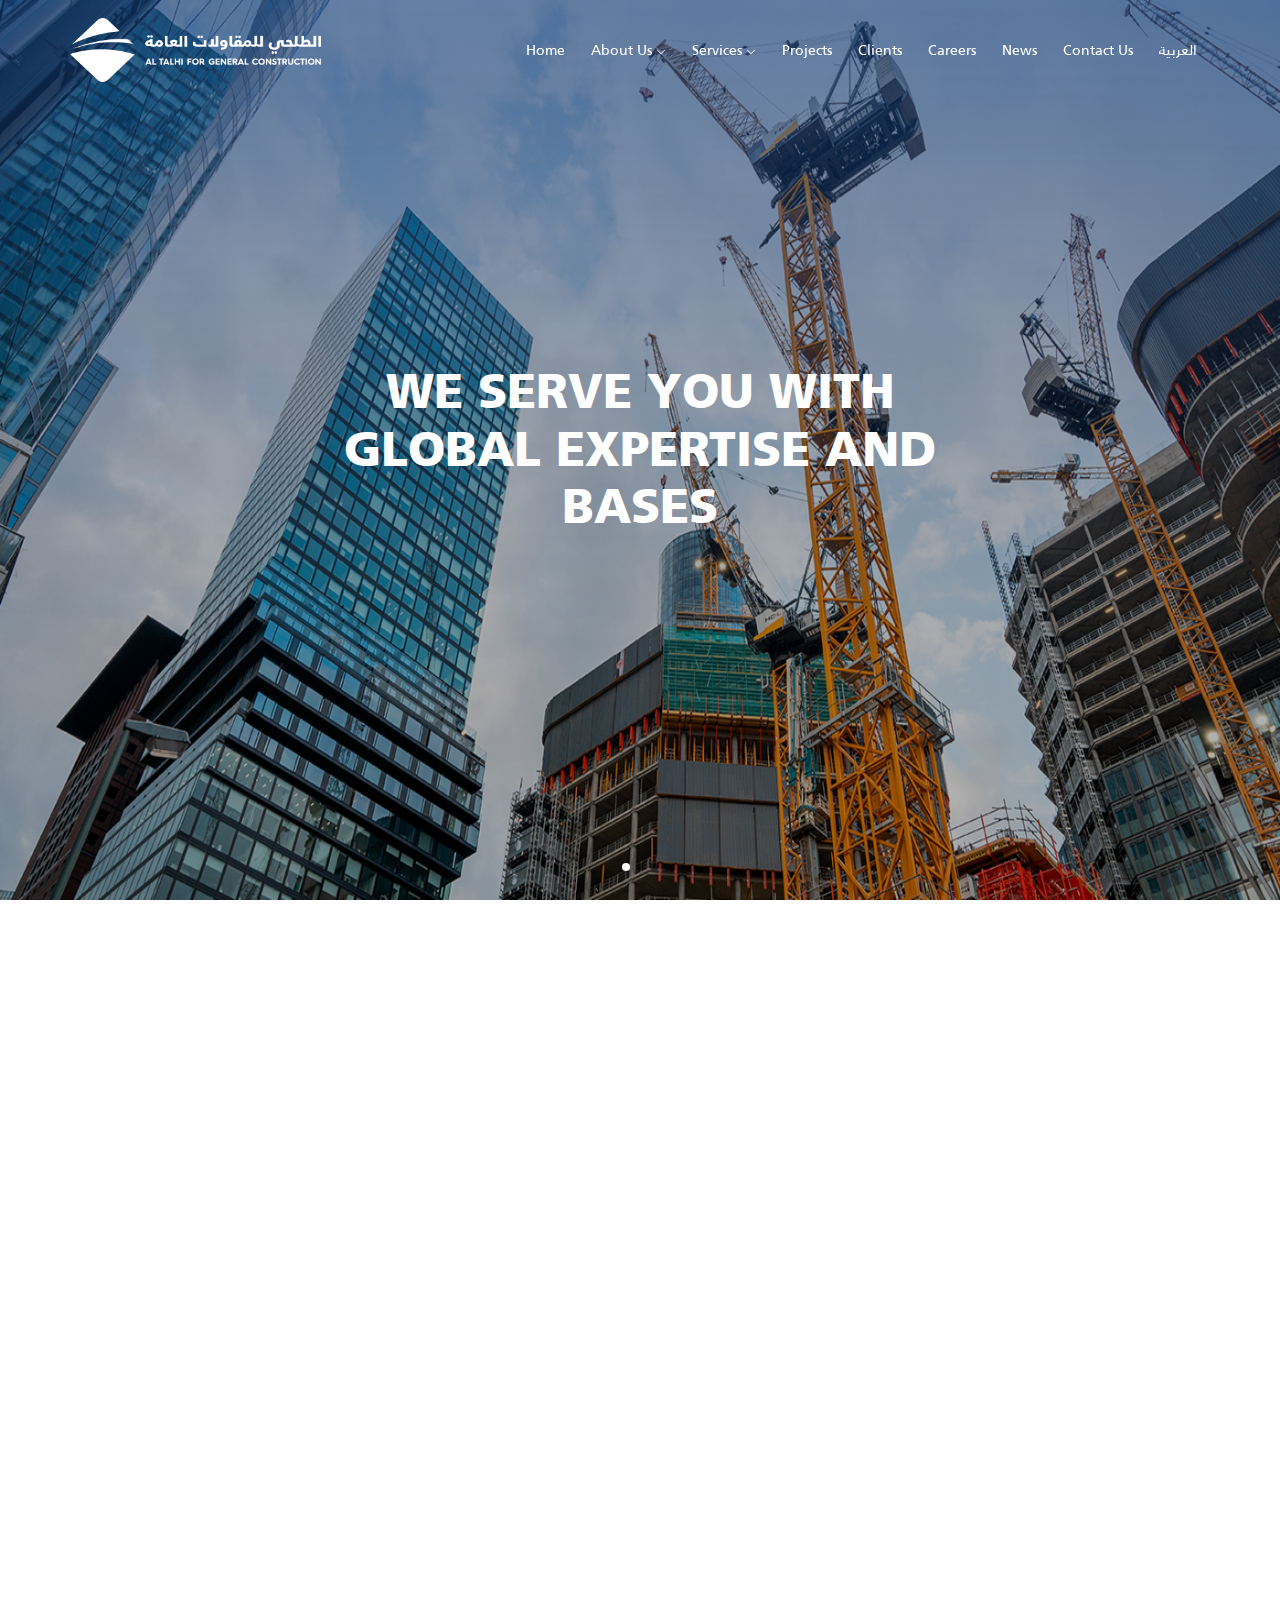
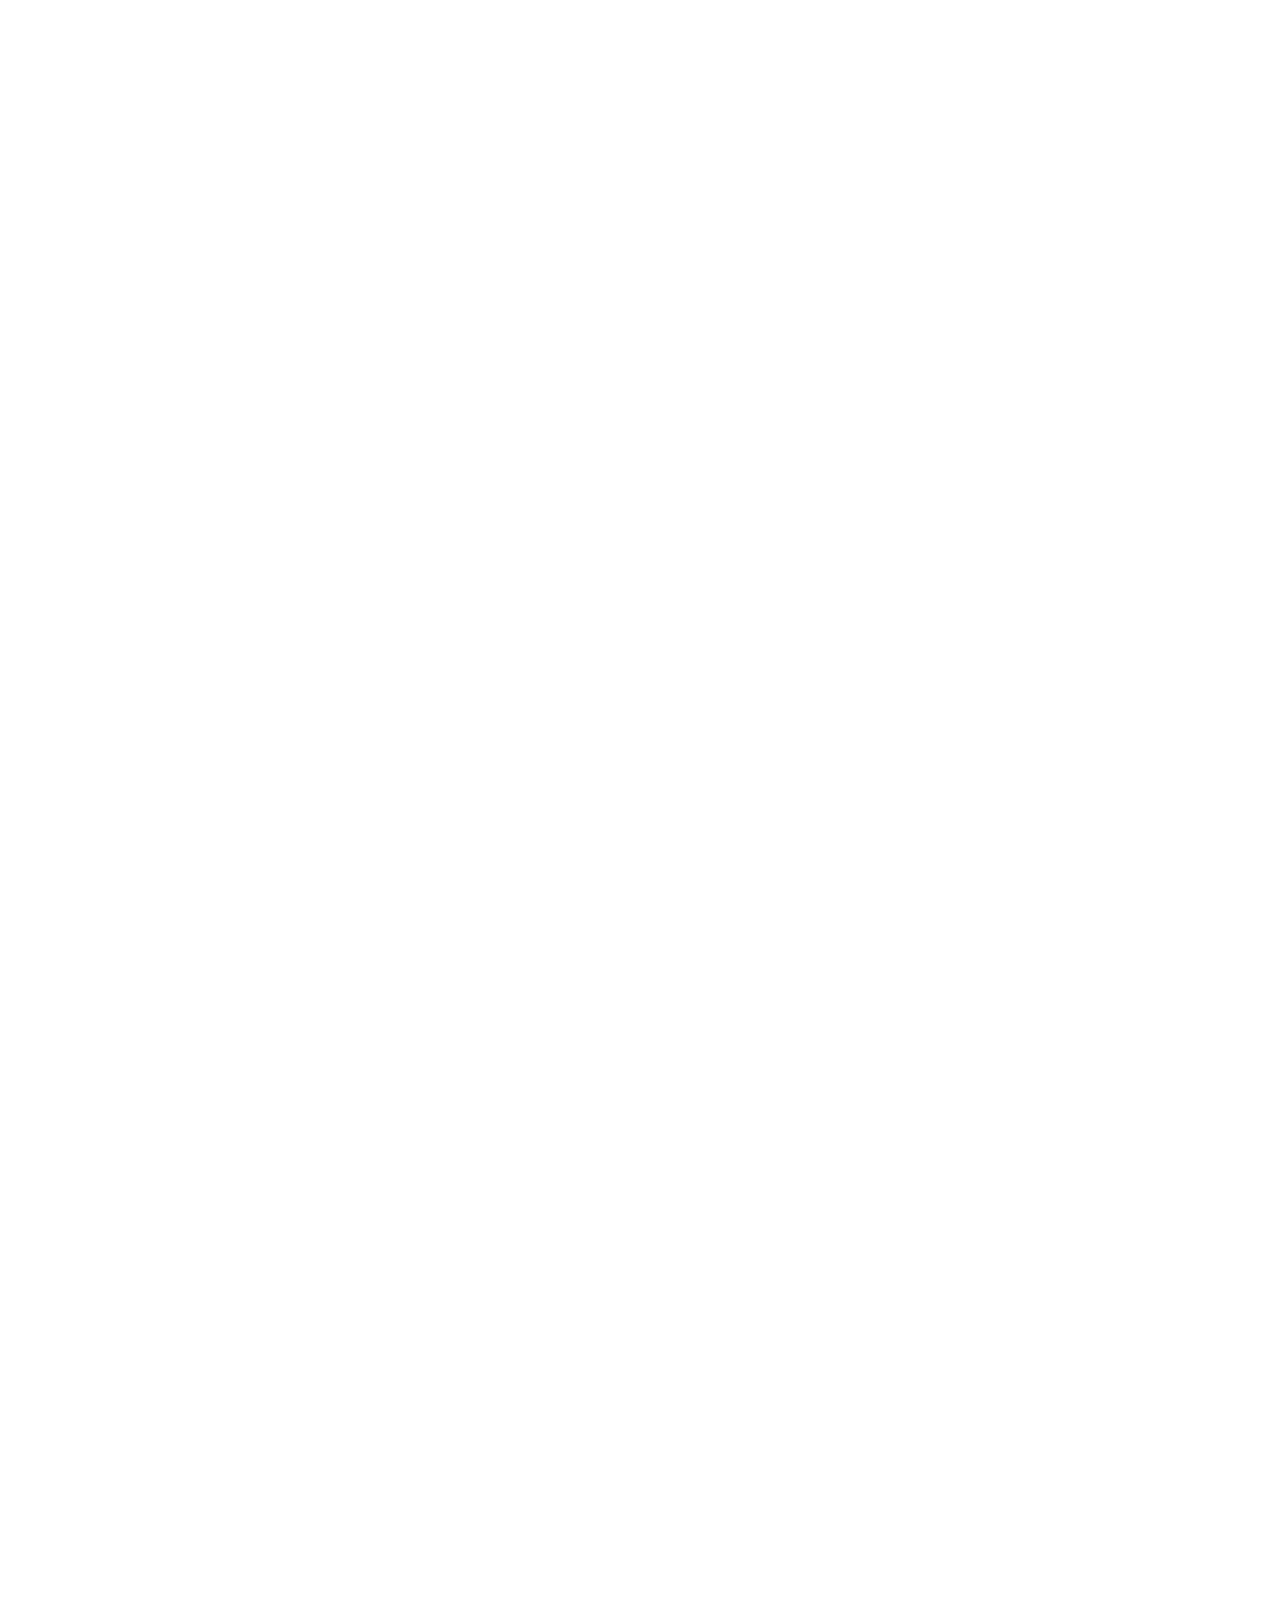
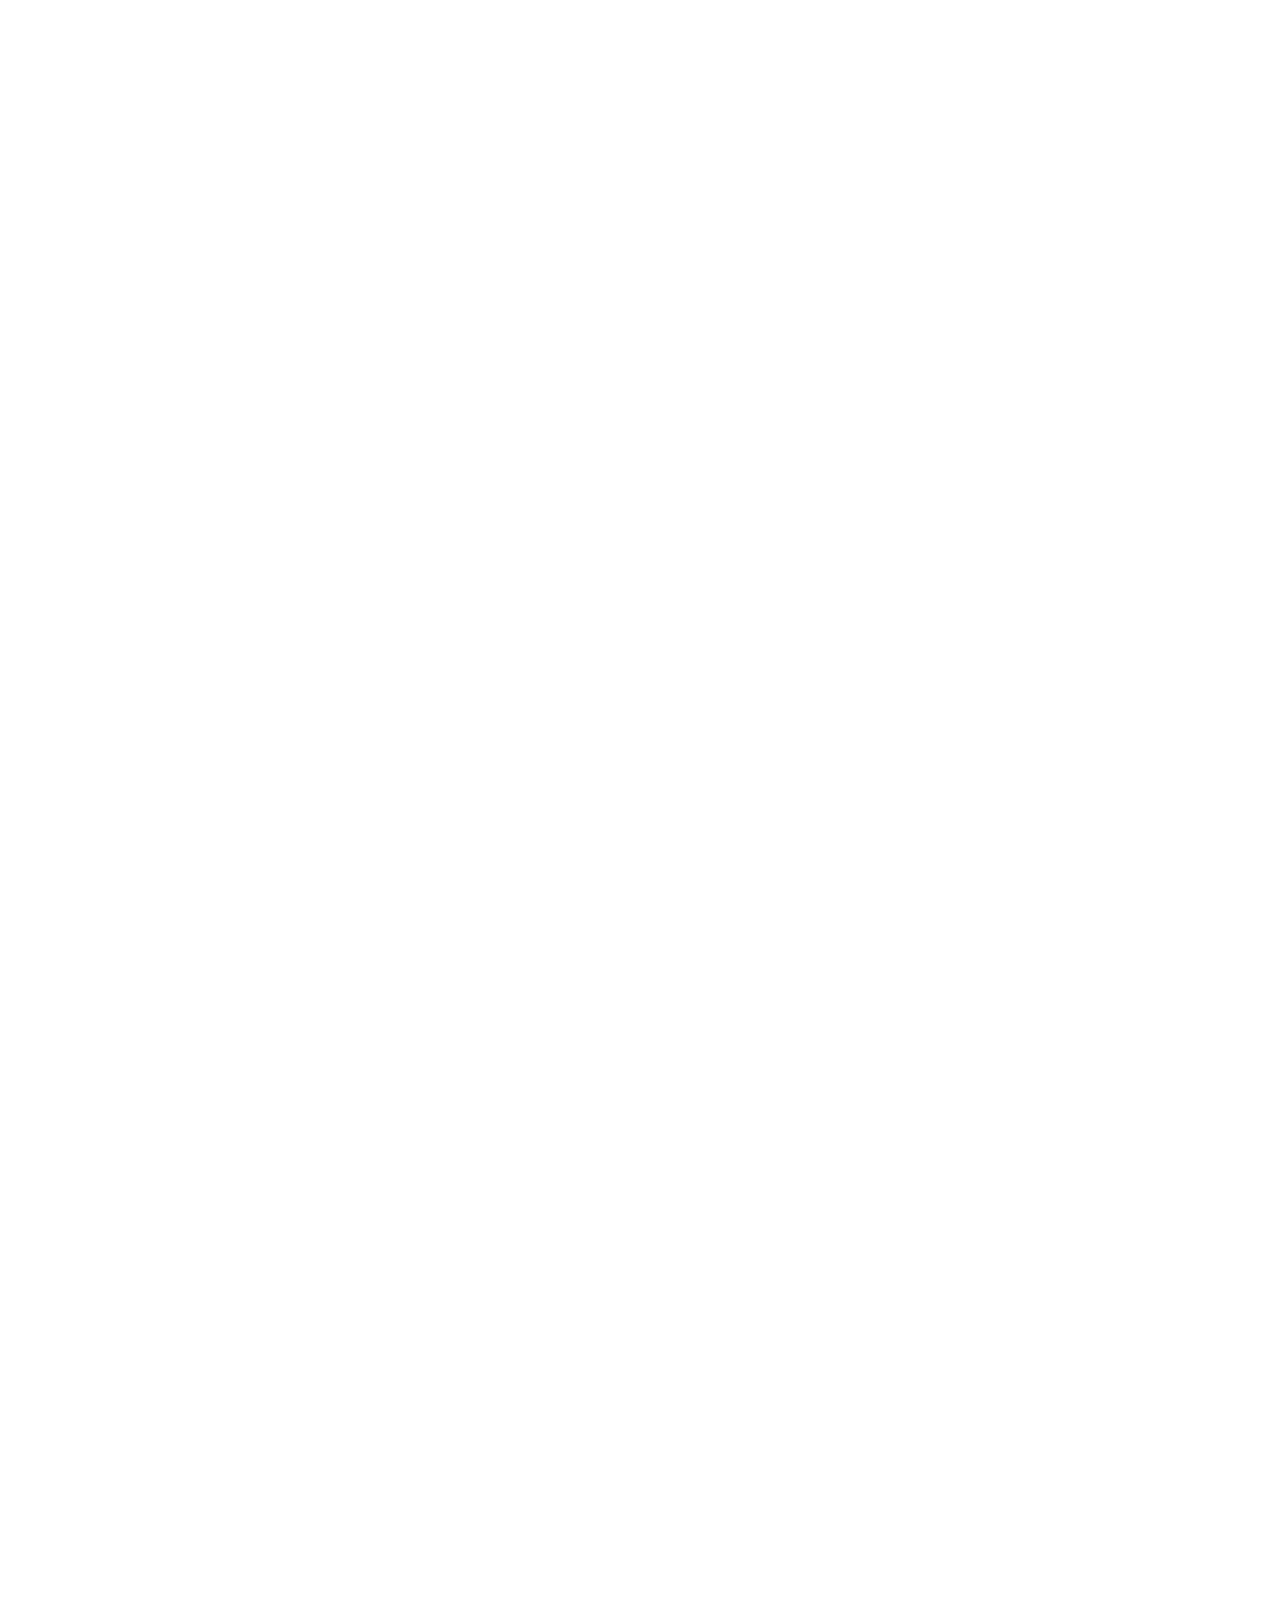
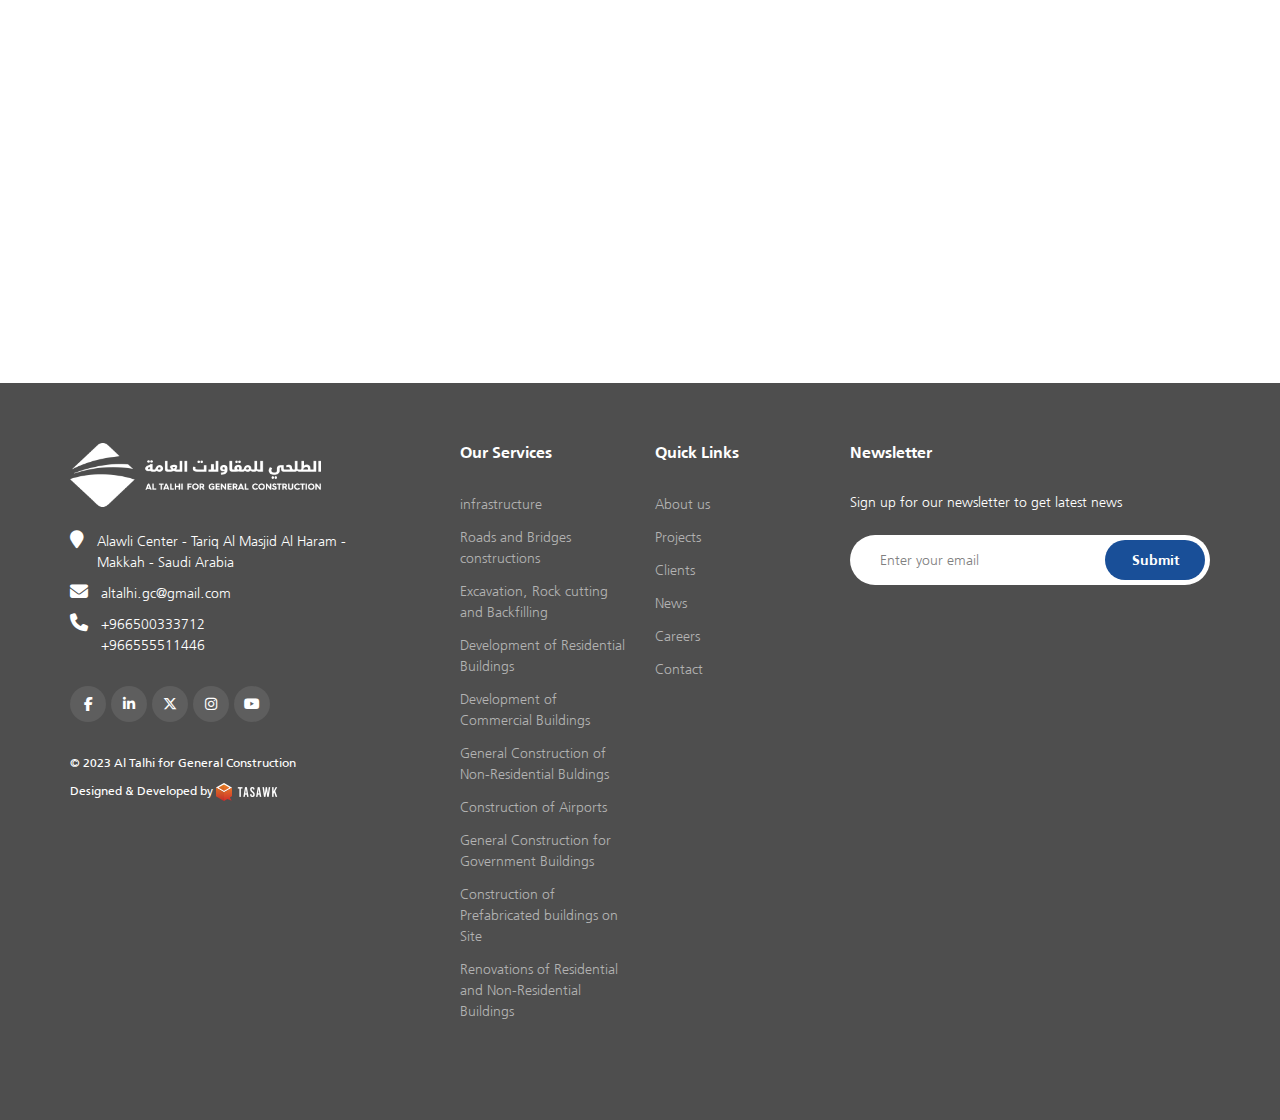
==== commit 46da9d33: "edit" ====
--- a/index-en.html
+++ b/index-en.html
@@ -8,7 +8,6 @@
     <link rel="icon" href="images/fav.png" type="image/png" />
     <link rel="stylesheet" href="css/line-awesome.min.css" />
     <link rel="stylesheet" href="css/bootstrap.min.css" />
- 
     <link rel="preconnect" href="https://fonts.googleapis.com">
     <link rel="preconnect" href="https://fonts.gstatic.com" crossorigin>
     <link rel="stylesheet" href="css/fonts.css" />
@@ -42,50 +41,75 @@
             <div class="navgition">
               <div class="nav-head"></div>
               <ul class="big-menu list-unstyled">
-                <li><a href="index-en.html">home</a></li>
+                <li>
+                  <a href="index-en.html">home</a>
+                </li>
                 <li class="menu-item-has-children">
                   <a href="#"> about us</a>
                   <ul class="sub-menu">
-                      <li><a href="#"> about us</a></li>
-                      <li><a href="#"> about us</a></li>
-                      <li><a href="#"> about us</a></li>
-                      <li><a href="#"> about us</a></li>
+                    <li>
+                      <a href="#"> about us</a>
+                    </li>
+                    <li>
+                      <a href="#"> about us</a>
+                    </li>
+                    <li>
+                      <a href="#"> about us</a>
+                    </li>
+                    <li>
+                      <a href="#"> about us</a>
+                    </li>
                   </ul>
-              </li>
+                </li>
                 <li class="menu-item-has-children">
-                    <a href="#"> services</a>
-                    <ul class="sub-menu">
-                        <li><a href="#"> services</a></li>
-                        <li><a href="#"> services</a></li>
-                        <li><a href="#"> services</a></li>
-                        <li><a href="#"> services</a></li>
-                    </ul>
-                </li>
-                <li><a href="#"> projects</a></li>
-                <li><a href="#"> clients</a></li>
-                <li><a href="#"> careers</a></li>
-                <li><a href="#"> news</a></li>
-                <li><a href="#"> contact us</a></li>
-                <li class="language-anchor "><a href="index.html">العربية</a></li>
-            </ul>
-
-            
-            <!-- end menu -->
-           
-           
-          </div>
-
-          <!-- end nav-header -->
-           <!-- menu-icon-for-mobile -->
-           <div class="show-icons">
-            <a class="menu-bars" id="menu-id" href="#!">
-              <i class="las la-bars bar show-icon"></i>
-              <i class="las la-times times hide-icon"></i>
-            </a>
-          </div>
-          <!-- end menu-icon-for-mobile -->
-        </div>
-      </div>
+                  <a href="#"> services</a>
+                  <ul class="sub-menu">
+                    <li>
+                      <a href="#"> services</a>
+                    </li>
+                    <li>
+                      <a href="#"> services</a>
+                    </li>
+                    <li>
+                      <a href="#"> services</a>
+                    </li>
+                    <li>
+                      <a href="#"> services</a>
+                    </li>
+                  </ul>
+                </li>
+                <li>
+                  <a href="#"> projects</a>
+                </li>
+                <li>
+                  <a href="#"> clients</a>
+                </li>
+                <li>
+                  <a href="#"> careers</a>
+                </li>
+                <li>
+                  <a href="#"> news</a>
+                </li>
+                <li>
+                  <a href="#"> contact us</a>
+                </li>
+                <li class="language-anchor ">
+                  <a href="index.html">العربية</a>
+                </li>
+              </ul>
+              <!-- end menu -->
+            </div>
+            <!-- end nav-header -->
+            <!-- menu-icon-for-mobile -->
+            <div class="show-icons">
+              <a class="menu-bars" id="menu-id" href="#!">
+                <i class="las la-bars bar show-icon"></i>
+                <i class="las la-times times hide-icon"></i>
+              </a>
+            </div>
+            <!-- end menu-icon-for-mobile -->
+          </div>
+        </div>
     </header>
     <!-- header section     -->
     <!-- main slider -->
@@ -104,7 +128,6 @@
                   <div class="main-caption-div">
                     <div class="main-caption">
                       <h2 class="caption-title">we serve you with global expertise and bases</h2>
-                      
                     </div>
                   </div>
                 </div>
@@ -155,87 +178,62 @@
     </main>
     <!-- main slider -->
     <!-- about-section -->
-   <div class="container">
-    <div class="about-section wow fadeInDown">
-<div class="about-section-imgs wow fadeInDown">
-  <div class="about-img-block">
-    <img class="about-img-1 img-fluid" src="images/about-us/01.jpg" alt="about img"/>
-    <div class="about-img-cover">
-    </div>
-  </div>
-  <div class="about-img-block-2">
-    <div class="extra-about-img">
-      <img class="about-img-2" src="images/about-us/02.jpg" alt="about img"/>
-      <div class="about-img-cover">
-      </div>
-    </div>
-    
-  </div>
- 
-</div>
-
-<div class="about-us-text ">
-  <h2 class="about-us-title">
-    Raja Allah Awad Ayed Al-Talhi general contracting company
-  </h2>
-  <p class="about-us-paragraph">
-    Therefore, we have been keen on continous development to raise the effeciency of the system 
-    with strategic policies and plans through which we aspire to contribute effectively
-    to enriching our society and gaining through the consolidation of principles: credibility, proffesionalism and commitment.
-  </p>
-  <a href="#" class="read-more-link">
-    Read more
-  </a>
-</div>
-    </div>
-   </div>
+    <div class="container">
+      <div class="about-section wow fadeInDown">
+        <div class="about-section-imgs wow fadeInDown">
+         
+          <div class="about-img-blockk">
+           
+              <img class="img-fluid about-img" src="images/about-us/03.jpg" alt="about img" />
+             
+           
+          </div>
+        </div>
+        <div class="about-us-text ">
+          <h2 class="about-us-title"> Raja Allah Awad Ayed Al-Talhi general contracting company </h2>
+          <p class="about-us-paragraph"> Therefore, we have been keen on continous development to raise the effeciency of the system with strategic policies and plans through which we aspire to contribute effectively to enriching our society and gaining through the consolidation of principles: credibility, proffesionalism and commitment. </p>
+          <a href="#" class="read-more-link"> Read more </a>
+        </div>
+      </div>
+    </div>
     <!-- end about section -->
-
     <!-- start counter section -->
-    <div class="container">
+    <div class="container countt">
       <div class="counter-section wow fadeInDown" id="counter">
         <div class="count">
-           
-           <h3 class="counter-number">15 </h3>
-           <div class="counter-name-div">
+          <h3 class="counter-number">15 </h3>
+          <div class="counter-name-div">
             <span class="counter-name"> Years of exp</span>
-         </div>
+          </div>
         </div>
         <div class="count">
-           
-           <h3 class="counter-number"> 300 </h3>
-           <div class="counter-name-div">
+          <h3 class="counter-number"> 300 </h3>
+          <div class="counter-name-div">
             <span class="counter-name"> projects</span>
-         </div>
+          </div>
         </div>
         <div class="count">
-          
-           <h3 class="counter-number"> 120 </h3>
-           <div class="counter-name-div">
+          <h3 class="counter-number"> 120 </h3>
+          <div class="counter-name-div">
             <span class="counter-name"> satisfied Clients</span>
-         </div>
+          </div>
         </div>
         <div class="count">
-          
-           <h3 class="counter-number"> 2500 </h3>
-           <div class="counter-name-div">
+          <h3 class="counter-number"> 2500 </h3>
+          <div class="counter-name-div">
             <span class="counter-name"> Manpower</span>
-         </div>
-        </div>
-     </div>
-    </div>
-
+          </div>
+        </div>
+      </div>
+    </div>
     <!-- end counter section-->
     <!-- services-section -->
     <div class="services-section wow fadeInDown">
       <div class="container">
         <div class="service-title-bar">
           <h2 class=" services-title">Provide the best services</h2>
-          <a href="#" class="show-link">
-            Show all
-          </a>
-        </div>
-       
+          <a href="#" class="show-link"> Show all </a>
+        </div>
         <div class="services-section-slider wow fadeInDown">
           <div class="services">
             <div class="services-slider">
@@ -249,7 +247,6 @@
                       <div class="service-name-div">
                         <h3 class="service-name"> Infrastructure</h3>
                       </div>
-                     
                     </a>
                   </div>
                   <div class="swiper-slide">
@@ -260,7 +257,6 @@
                       <div class="service-name-div">
                         <h3 class="service-name"> Roads and Bridges Constructions</h3>
                       </div>
-                     
                     </a>
                   </div>
                   <div class="swiper-slide">
@@ -271,7 +267,6 @@
                       <div class="service-name-div">
                         <h3 class="service-name"> Drilling, Rock cutting and Backfillings Works</h3>
                       </div>
-                     
                     </a>
                   </div>
                   <div class="swiper-slide">
@@ -282,7 +277,6 @@
                       <div class="service-name-div">
                         <h3 class="service-name">Residental Building Development</h3>
                       </div>
-                   
                     </a>
                   </div>
                 </div>
@@ -300,151 +294,99 @@
       </div>
     </div>
     <!-- end services-section -->
-    
     <!-- why-us-section -->
-  
     <div class="why-us-section wow fadeInDown">
-<div class="container">
-  <h2 class="why-us-title">
-    Why Choose us?
-  </h2>
-  <div class="why-us-content">
-    <div class="why-us-block">
-      <img class="why-icon" src="images/why-us/why-icon-1.png" alt="why us icon"/>
-      <div class="why-us-text">
-        <h3 class="why-us-text-title">
-          Pioneers in contracting and infrastructure sector
-        </h3>
-        <p class="why-us-text-paragraph">
-          It is not easy to gain leadership in large and challenging sector 
-          such as the contracting sector, and only experience and high quality will survive 
-          the fierce competition wuth destinction, and
-          the use of the latest technologies and mechanisms. The main and important 
-          task of the contracting sector in the kingdom.
-        </p>
-      </div>
-    </div>
-
-    <div class="why-us-block">
-      <img class="why-icon" src="images/why-us/why-icon-2.png" alt="why us icon"/>
-      <div class="why-us-text">
-        <h3 class="why-us-text-title">
-         Experiences
-        </h3>
-        <p class="why-us-text-paragraph">
-          Our experience since 2018 AD began with a continous strugle and a frantic race 
-          to gain positions . We went through every advance in the field of contracting
-          that we used to become stages and overcame the difficulties and even cared form
-          our indispensable daily life.
-        </p>
-      </div>
-    </div>
-
-    <div class="why-us-block">
-      <img class="why-icon" src="images/why-us/why-icon-3.png" alt="why us icon"/>
-      <div class="why-us-text">
-        <h3 class="why-us-text-title">
-        Innovative and effective solutions
-        </h3>
-        <p class="why-us-text-paragraph">
-         Investing in the human element is the most successful. In addition
-         to the areas of investment at all, our initial choices , which depend on selectivity
-         in selecting competencies worthy on focusing on personal skills , such as
-         positivity, striving for continous training , and embracing basic values
-         such as cooperation and credibility.
-        </p>
-      </div>
-    </div>
-
-    <div class="why-us-block">
-      <img class="why-icon" src="images/why-us/why-icon-4.png" alt="why us icon"/>
-      <div class="why-us-text">
-        <h3 class="why-us-text-title">
-       Development and training
-        </h3>
-        <p class="why-us-text-paragraph">
-         Our research and development team undertakes these tradetional solutions
-         to the task that satisfy our aspirations. the technical and technical methods
-         are in amazing development the inspires us to present ideas. therefore
-         and solutions that satisfy our passion.
-
-        </p>
-      </div>
-    </div>
-
-
-  </div>
-</div>
+      <div class="container">
+        <h2 class="why-us-title"> Why Choose us? </h2>
+        <div class="why-us-content">
+          <div class="why-us-block">
+            <div class="why-icon">
+              <img  src="images/why-us/why-icon-1.png" alt="why us icon" />
+            </div>
+            <div class="why-us-text">
+              <h3 class="why-us-text-title"> Pioneers in contracting and infrastructure sector </h3>
+              <p class="why-us-text-paragraph"> It is not easy to gain leadership in large and challenging sector such as the contracting sector, and only experience and high quality will survive the fierce competition wuth destinction, and the use of the latest technologies and mechanisms. The main and important task of the contracting sector in the kingdom. </p>
+            </div>
+          </div>
+          <div class="why-us-block">
+            <div class="why-icon">
+              <img  src="images/why-us/why-icon-2.png" alt="why us icon" />
+            </div>
+            <div class="why-us-text">
+              <h3 class="why-us-text-title"> Experiences </h3>
+              <p class="why-us-text-paragraph"> Our experience since 2018 AD began with a continous strugle and a frantic race to gain positions . We went through every advance in the field of contracting that we used to become stages and overcame the difficulties and even cared form our indispensable daily life. </p>
+            </div>
+          </div>
+          <div class="why-us-block">
+            <div class="why-icon">
+              <img  src="images/why-us/why-icon-3.png" alt="why us icon" />
+            </div>
+            <div class="why-us-text">
+              <h3 class="why-us-text-title mm-0"> Innovative and effective solutions </h3>
+              <p class="why-us-text-paragraph"> Investing in the human element is the most successful. In addition to the areas of investment at all, our initial choices , which depend on selectivity in selecting competencies worthy on focusing on personal skills , such as positivity, striving for continous training , and embracing basic values such as cooperation and credibility. </p>
+            </div>
+          </div>
+          <div class="why-us-block">
+            <div class="why-icon">
+              <img  src="images/why-us/why-icon-4.png" alt="why us icon" />
+            </div>
+            <div class="why-us-text">
+              <h3 class="why-us-text-title "> Development and training </h3>
+              <p class="why-us-text-paragraph"> Our research and development team undertakes these tradetional solutions to the task that satisfy our aspirations. the technical and technical methods are in amazing development the inspires us to present ideas. therefore and solutions that satisfy our passion. </p>
+            </div>
+          </div>
+        </div>
+      </div>
     </div>
     <!-- end why-us-section -->
     <!-- projects-section -->
- <div class="projects-section wow fadeInDown">
-<div class="container">
-  <div class="service-title-bar">
-    <h2 class=" services-title">Our Projects</h2>
-    <a href="#" class="show-link">
-      Show all
-    </a>
-  </div>
-
-  <div class="services-section-slider wow fadeInDown">
-    <div class="projects">
-      <div class="services-slider">
-        <div class="swiper-container">
-          <div class="swiper-wrapper">
-            <div class="swiper-slide">
-              <a href="#">
-                <div class="service-img project-img">
-                  <img class="img-fluid service-image " src="images/projects/01.jpg" alt="project image" />
-                  <div class="project-cover">
-                    <h3 class="project-title">
-                      establishing and implementaion of ground leveling 
-                      works for The Crown Prince in Makkah Al-Mukarramah housing project
-                    </h3>
-                    <span class="project-note">
-                      Ministry of Housing
-                    </span>
-                  </div>
-                </div>
-               
-               
-              </a>
-            </div>
-            <div class="swiper-slide project-img">
-              <a href="#">
-                <div class="service-img project-img">
-                  <img class="img-fluid service-image " src="images/projects/02.jpg" alt="project image" />
-                  <div class="project-cover">
-                    <h3 class="project-title">
-                     Sanitation works project 
-                    </h3>
-                    <span class="project-note">
-                      The National Water Company
-                    </span>
-                  </div>
-                </div>
-               
-               
-              </a>
-            </div>
-           
-           
-          </div>
-        </div>
-        <div class="swiper-pagination"></div>
-        <div class="swiper-btn-prev swiper-btn">
-          <i class="las la-angle-right"></i>
-        </div>
-        <div class="swiper-btn-next swiper-btn">
-          <i class="las la-angle-left"></i>
-        </div>
-      </div>
-    </div>
-  </div>
-
-
-</div>
- </div>
+    <div class="projects-section wow fadeInDown">
+      <div class="container">
+        <div class="service-title-bar">
+          <h2 class=" services-title">Our Projects</h2>
+          <a href="#" class="show-link"> Show all </a>
+        </div>
+        <div class="services-section-slider wow fadeInDown">
+          <div class="projects">
+            <div class="services-slider">
+              <div class="swiper-container">
+                <div class="swiper-wrapper">
+                  <div class="swiper-slide">
+                    <a href="#">
+                      <div class="service-img project-img">
+                        <img class="img-fluid service-image " src="images/projects/01.jpg" alt="project image" />
+                        <div class="project-cover">
+                          <h3 class="project-title"> establishing and implementaion of ground leveling works for The Crown Prince in Makkah Al-Mukarramah housing project </h3>
+                          <span class="project-note"> Ministry of Housing </span>
+                        </div>
+                      </div>
+                    </a>
+                  </div>
+                  <div class="swiper-slide project-img">
+                    <a href="#">
+                      <div class="service-img project-img">
+                        <img class="img-fluid service-image " src="images/projects/02.jpg" alt="project image" />
+                        <div class="project-cover">
+                          <h3 class="project-title"> Sanitation works project </h3>
+                          <span class="project-note"> The National Water Company </span>
+                        </div>
+                      </div>
+                    </a>
+                  </div>
+                </div>
+              </div>
+              <div class="swiper-pagination"></div>
+              <div class="swiper-btn-prev swiper-btn">
+                <i class="las la-angle-right"></i>
+              </div>
+              <div class="swiper-btn-next swiper-btn">
+                <i class="las la-angle-left"></i>
+              </div>
+            </div>
+          </div>
+        </div>
+      </div>
+    </div>
     <!-- end projects-section -->
     <!-- clients-swiper-section -->
     <div class=" clients-section wow fadeInDown">
@@ -507,7 +449,6 @@
             </div>
           </div>
         </div>
-       
       </div>
     </div>
     <!-- end clients-swiper-section -->
@@ -516,12 +457,9 @@
       <div class="container">
         <div class="service-title-bar">
           <h2 class=" services-title">Latest News</h2>
-          <a href="#" class="show-link">
-            Show more
-          </a>
+          <a href="#" class="show-link"> Show more </a>
         </div>
         <div class="services-slider">
-         
           <div class="news">
             <div class="news-slider">
               <div class="swiper-container">
@@ -530,56 +468,43 @@
                     <a href="#">
                       <div class="news-img-block">
                         <img class="img-fluid news-image" src="images/news/01.jpg" alt="news image" />
-                        
                       </div>
                       <div class="news-blockk">
-                        <span class="date">
-                          26 Nov 2023</span>
-                          <div class="news-title-div">
-                            <h2 class="news-title"> Contrary to popular belief, Lorem ipsum is not simply random</h2>
-                           
-                          </div>
-                          <p class="news-text"> there are many variations of passages of lorem ipsum available</p>
-                      </div>
-                     
-                     
-                    </a>
-                    
+                        <span class="date"> 26 Nov 2023</span>
+                        <div class="news-title-div">
+                          <h2 class="news-title"> Contrary to popular belief, Lorem ipsum is not simply random</h2>
+                        </div>
+                        <p class="news-text"> there are many variations of passages of lorem ipsum available</p>
+                      </div>
+                    </a>
                   </div>
                   <div class="swiper-slide">
                     <a href="#">
                       <div class="news-img-block">
                         <img class="img-fluid news-image" src="images/news/02.jpg" alt="news image" />
-                       
                       </div>
                       <div class="news-blockk">
-                        <span class="date">
-                          26 Nov 2023</span>
-                          <div class="news-title-div">
-                            <h2 class="news-title"> Contrary to popular belief, Lorem ipsum is not simply random</h2>
-                           
-                          </div>
-                          <p class="news-text"> there are many variations of passages of lorem ipsum available</p>
-                      </div>
-                      </a>
+                        <span class="date"> 26 Nov 2023</span>
+                        <div class="news-title-div">
+                          <h2 class="news-title"> Contrary to popular belief, Lorem ipsum is not simply random</h2>
+                        </div>
+                        <p class="news-text"> there are many variations of passages of lorem ipsum available</p>
+                      </div>
+                    </a>
                   </div>
                   <div class="swiper-slide">
                     <a href="#">
                       <div class="news-img-block">
                         <img class="img-fluid news-image" src="images/news/04.jpg" alt="news image" />
-                       
                       </div>
                       <div class="news-blockk">
-                        <span class="date">
-                          26 Nov 2023</span>
-                          <div class="news-title-div">
-                            <h2 class="news-title"> Contrary to popular belief, Lorem ipsum is not simply random</h2>
-                           
-                          </div>
-                          <p class="news-text"> there are many variations of passages of lorem ipsum available</p>
-                      </div>
-                    </a>
-                  
+                        <span class="date"> 26 Nov 2023</span>
+                        <div class="news-title-div">
+                          <h2 class="news-title"> Contrary to popular belief, Lorem ipsum is not simply random</h2>
+                        </div>
+                        <p class="news-text"> there are many variations of passages of lorem ipsum available</p>
+                      </div>
+                    </a>
                   </div>
                 </div>
               </div>
@@ -595,19 +520,14 @@
         </div>
       </div>
     </div>
-    <!-- end news-section --> 
-
+    <!-- end news-section -->
     <!-- join-us-section -->
-<div class="container">
-  <div class="join-us-section wow fadeInDown">
-    <h3 class="join-title">
-      Do you see yourself qualified? Join us now
-    </h3>
-    <a href="#" class="join-link">
-      join us now
-    </a>
-  </div>
-</div>
+    <div class="container">
+      <div class="join-us-section wow fadeInDown">
+        <h3 class="join-title"> Do you see yourself qualified? Join us now </h3>
+        <a href="#" class="join-link"> join us now </a>
+      </div>
+    </div>
     <!-- end join-us-section -->
     <!-- footer section -->
     <footer class="footer">
@@ -616,11 +536,11 @@
           <div class="row">
             <div class="col-md-4 col-xs-12">
               <a href="index-en.html">
-                <img class="logo footer-logo" src="images/logo.png" alt="logo"/>
+                <img class="logo footer-logo" src="images/logo.png" alt="logo" />
                 <ul class=" contact-list nav-wrap list-unstyled">
                   <li class="nav-foot-li">
                     <a href="#" class="nav-foot-link">
-                      <i class="fa-solid fa-location-pin contact-icon"></i> Alawli Center - Tariq Al Masjid Al Haram - Makkah - Saudi Arabia  </a>
+                      <i class="fa-solid fa-location-pin contact-icon"></i> Alawli Center - Tariq Al Masjid Al Haram - Makkah - Saudi Arabia </a>
                   </li>
                   <li class="nav-foot-li">
                     <a href="#" class="nav-foot-link">
@@ -630,10 +550,7 @@
                     <a href="#" class="nav-foot-link">
                       <i class="fa-solid fa-phone contact-icon"></i> +966500333712 <br> +966555511446 </a>
                   </li>
-                 
-                 
                 </ul>
-
                 <ul class="social-list">
                   <li class="social-list-link">
                     <a href="#">
@@ -650,7 +567,6 @@
                       <i class="fa-brands fa-x-twitter social-icon"></i>
                     </a>
                   </li>
-                 
                   <li class="social-list-link">
                     <a href="#">
                       <i class="fa-brands fa-instagram social-icon"></i>
@@ -661,20 +577,14 @@
                       <i class="fa-brands fa-youtube social-icon"></i>
                     </a>
                   </li>
-                  
-                 
                 </ul>
                 <div class="copy-rights hide-mobile">
                   <div class="copy-right mb10"> © 2023 Al Talhi for General Construction</div>
-                  <div class="copy-right">Designed & Developed by<a href="#">
-                   
+                  <div class="copy-right">Designed & Developed by <a href="#">
                       <img src="images/tasawk-en.png" alt="tasawk logo">
-                   
-                </a>
-                </div>
-                </div>
-                
-             
+                    </a>
+                  </div>
+                </div>
             </div>
             <div class="col-md-2 col-xs-12">
               <div class="nav-foot-cont">
@@ -716,29 +626,26 @@
             <div class="col-md-2 col-xs-12">
               <div class="nav-foot-cont">
                 <h2 class="nav-foot-header nav-accordion">quick links</h2>
-                
-                  <ul class="nav-foot nav-wrap list-unstyled">
-                    <li class="nav-foot-li">
-                      <a href="#" class="nav-foot-link"> About us</a>
-                    </li>
-                    <li class="nav-foot-li">
-                      <a href="#" class="nav-foot-link"> Projects</a>
-                    </li>
-                    <li class="nav-foot-li">
-                      <a href="#" class="nav-foot-link"> Clients</a>
-                    </li>
-                    <li class="nav-foot-li">
-                      <a href="#" class="nav-foot-link"> News</a>
-                    </li>
-                    <li class="nav-foot-li">
-                      <a href="#" class="nav-foot-link"> Careers</a>
-                    </li>
-                    <li class="nav-foot-li">
-                      <a href="#" class="nav-foot-link"> Contact </a>
-                    </li>
-                  </ul>
-                 
-               
+                <ul class="nav-foot nav-wrap list-unstyled">
+                  <li class="nav-foot-li">
+                    <a href="#" class="nav-foot-link"> About us</a>
+                  </li>
+                  <li class="nav-foot-li">
+                    <a href="#" class="nav-foot-link"> Projects</a>
+                  </li>
+                  <li class="nav-foot-li">
+                    <a href="#" class="nav-foot-link"> Clients</a>
+                  </li>
+                  <li class="nav-foot-li">
+                    <a href="#" class="nav-foot-link"> News</a>
+                  </li>
+                  <li class="nav-foot-li">
+                    <a href="#" class="nav-foot-link"> Careers</a>
+                  </li>
+                  <li class="nav-foot-li">
+                    <a href="#" class="nav-foot-link"> Contact </a>
+                  </li>
+                </ul>
               </div>
             </div>
             <div class="col-md-4 col-xs-12">
@@ -748,9 +655,7 @@
                   <p class="subscribe-text">Sign up for our newsletter to get latest news</p>
                   <div class="newsletter-cont">
                     <input type="email" value="" class="newsletter-input" placeholder="Enter your email">
-                    <button type="submit" class="newsletter-button">
-                     submit
-                    </button>
+                    <button type="submit" class="newsletter-button"> submit </button>
                   </div>
                 </div>
               </div>
@@ -758,15 +663,12 @@
           </div>
           <div class="copy-rights d-lg-none">
             <div class="copy-right mb10"> © 2023 Al Talhi for General Construction</div>
-            <div class="copy-right">Designed & Developed by<a href="#">
-             
+            <div class="copy-right">Designed & Developed by <a href="#">
                 <img src="images/tasawk-en.png" alt="tasawk logo">
-             
-          </a>
-          </div>
-          </div>
-        </div>
-       
+              </a>
+            </div>
+          </div>
+        </div>
       </div>
     </footer>
     <!-- footer section -->
--- a/css/style.css
+++ b/css/style.css
@@ -1,948 +1,1119 @@
 body {
-  font-family: "Frutiger LT Arabic 55 Roman";
-  box-sizing: border-box;
-  margin: 0;
-  padding: 0;
-  overflow-x: hidden;
-}
+	font-family: "Frutiger LT Arabic 55 Roman";
+	box-sizing: border-box;
+	margin: 0;
+	padding: 0;
+	overflow-x: hidden;
+}
+
 a:hover {
-  text-decoration: none;
-}
+	text-decoration: none;
+}
+
 .overflow {
-  overflow: hidden;
-}
+	overflow: hidden;
+}
+
 :root {
-  --main-color: #4e4e4e;
-  --main-hover: #194f98;
-}
+	--main-color: #4e4e4e;
+	--main-hover: #194f98;
+}
+
 img {
-  image-rendering: -webkit-optimize-contrast;
-}
+	image-rendering: -webkit-optimize-contrast;
+}
+
 /*style scroll bar*/
 /* width */
 ::-webkit-scrollbar {
-  width: 6px;
-}
+	width: 6px;
+}
+
 /* Track */
 ::-webkit-scrollbar-track {
-  background: #fff;
-}
+	background: #fff;
+}
+
 /* Handle */
 ::-webkit-scrollbar-thumb {
-  background: var(--main-color);
-}
+	background: var(--main-color);
+}
+
 /* Handle on hover */
 ::-webkit-scrollbar-thumb:hover {
-  background: var(--main-hover);
-}
+	background: var(--main-hover);
+}
+
 /*preloader*/
 .preloader {
-  -webkit-pointer-events: none;
-  pointer-events: none;
-  -webkit-user-select: none;
-  -moz-user-select: none;
-  user-select: none;
-}
+	-webkit-pointer-events: none;
+	pointer-events: none;
+	-webkit-user-select: none;
+	-moz-user-select: none;
+	user-select: none;
+}
+
 .progress {
-  position: fixed;
-  z-index: 99999;
-  top: 0;
-  width: 100%;
-  height: 5px;
-  background-color: #f7f7f7;
-  background-image: linear-gradient(to bottom, #f5f5f5, #f9f9f9);
-  background-repeat: repeat-x;
-  border-radius: 2px;
-  box-shadow: 0 1px 2px rgba(0, 0, 0, 0.1) inset;
-  overflow: hidden;
-}
+	position: fixed;
+	z-index: 99999;
+	top: 0;
+	width: 100%;
+	height: 5px;
+	background-color: #f7f7f7;
+	background-image: linear-gradient(to bottom, #f5f5f5, #f9f9f9);
+	background-repeat: repeat-x;
+	border-radius: 2px;
+	box-shadow: 0 1px 2px rgba(0, 0, 0, 0.1) inset;
+	overflow: hidden;
+}
+
 .progress-bar {
-  animation: progress 6s ease infinite;
-  padding: 1px;
-  color: rgba(255, 255, 255, 100);
-  background-image: linear-gradient( 135deg, var(--main-hover), var(--main-color) );
- /* border-radius: 4px 4px 4px 4px;
+	animation: progress 6s ease infinite;
+	padding: 1px;
+	color: rgba(255, 255, 255, 100);
+	background-image: linear-gradient(135deg, var(--main-hover), var(--main-color));
+	/* border-radius: 4px 4px 4px 4px;
   */
 }
+
 html[dir="ltr"] .progress-bar {
-  background-image: linear-gradient( 135deg, var(--main-color), var(--main-hover) );
-}
+	background-image: linear-gradient(135deg, var(--main-color), var(--main-hover));
+}
+
 @keyframes progress {
-  from {
-      width: 0;
-      color: rgba(255, 255, 255, 0);
- }
-  to {
-      width: 100%;
-      color: rgba(255, 255, 255, 1);
- }
-}
+	from {
+		width: 0;
+		color: rgba(255, 255, 255, 0);
+	}
+
+	to {
+		width: 100%;
+		color: rgba(255, 255, 255, 1);
+	}
+}
+
 /*preloader*/
 /* header section */
 .menu-item-has-children a:after {
-  content: "";
-  font-weight: 900;
-  font-family: "Line Awesome Free";
-  font-size: 10px;
-  margin-inline-start: 4px;
-}
+	content: "";
+	font-weight: 900;
+	font-family: "Line Awesome Free";
+	font-size: 10px;
+	margin-inline-start: 4px;
+}
+
 /*top header*/
 header {
-  position: fixed;
-  top: 0;
-  left: 0;
-  width: 100%;
-  z-index: 200;
-  transition: all 0.3s ease-in-out;
-}
+	position: fixed;
+	top: 0;
+	left: 0;
+	width: 100%;
+	z-index: 200;
+	transition: all 0.3s ease-in-out;
+}
+
 .top-header a {
-  text-decoration: none;
-}
+	text-decoration: none;
+}
+
 .show-icons {
-  display: flex;
-  align-items: center;
-}
+	display: flex;
+	align-items: center;
+}
+
 .show-icons {
-  display: none;
-}
+	display: none;
+}
+
 .show-icons .menu-bars {
-  display: none;
-}
+	display: none;
+}
+
 .nav-header {
-  display: flex;
-  justify-content: space-between;
-  padding: 18px 0 0;
-  transition: all 0.3s ease-in-out;
-  align-items: center;
-  position: relative;
-}
+	display: flex;
+	justify-content: space-between;
+	padding: 18px 0 0;
+	transition: all 0.3s ease-in-out;
+	align-items: center;
+	position: relative;
+}
+
 .big-menu li a {
-  color: #fff;
-  font-size: 14px;
-  text-transform: capitalize;
-  transition: all 0.3s ease-in-out;
- 
+	color: #fff;
+	font-size: 14px;
+	text-transform: capitalize;
+	transition: all 0.3s ease-in-out;
+
 }
 
 @keyframes pulsate {
-  0% {
-      transform: scale(0.1, 0.1);
-      opacity: 0;
- }
-  50% {
-      opacity: 1;
- }
-  100% {
-      transform: scale(1.2, 1.2);
-      opacity: 0;
- }
-}
+	0% {
+		transform: scale(0.1, 0.1);
+		opacity: 0;
+	}
+
+	50% {
+		opacity: 1;
+	}
+
+	100% {
+		transform: scale(1.2, 1.2);
+		opacity: 0;
+	}
+}
+
 /* .fixed-nav .logo{
   max-width: 50px;
 } */
 .nav-header li a:hover {
-  color: var(--main-color);
-}
+	color: var(--main-color);
+}
+
 /* .fixed-nav .nav-header li a {
   color: var(--sec-color);
 } */
-.nav-header li a:hover{
-  color: #fff;
-  opacity: 0.7;
-}
+.nav-header li a:hover {
+	color: #fff;
+	opacity: 0.7;
+}
+
 .fixed-nav .nav-header li a:hover {
-  color: #fff;
-  opacity: 0.7;
-}
-.fixed-nav .sub-menu li a:hover{
-  color: var(--main-color) ;
-}
+	color: #fff;
+	opacity: 0.7;
+}
+
+.fixed-nav .sub-menu li a:hover {
+	color: var(--main-color);
+}
+
 .nav-header li {
-  margin: 0 13px;
-  list-style: none;
-}
-.sub-menu li{
-  margin: 0;
-}
-.sub-menu li a:after{
-  content:" ";
-}
-.nav-header li:first-child{
-  margin-inline-start: 0;
-}
+	margin: 0 13px;
+	list-style: none;
+}
+
+.sub-menu li {
+	margin: 0;
+}
+
+.sub-menu li a:after {
+	content: " ";
+}
+
+.nav-header li:first-child {
+	margin-inline-start: 0;
+}
+
 .nav-header .big-menu {
-  display: flex;
-  align-items: center;
-  justify-content: space-between;
-  margin: 0;
-  padding: 0;
-}
+	display: flex;
+	align-items: center;
+	justify-content: space-between;
+	margin: 0;
+	padding: 0;
+}
+
 .navgition {
-  display: flex;
-}
+	display: flex;
+}
+
 .menu-item-has-children {
-  position: relative;
-}
+	position: relative;
+}
+
 .menu-item-has-children.active i {
-  transform: rotate(90deg) !important;
-}
+	transform: rotate(90deg) !important;
+}
+
 .sub-menu .sub-menu li:first-child {
-  padding-top: 14px;
-}
-.without-arrow:after{
-  content: " " !important;
-}
+	padding-top: 14px;
+}
+
+.without-arrow:after {
+	content: " " !important;
+}
+
 .sub-menu {
-  border-radius: 0;
-  position: absolute;
-  left: 90%;
-  transform: translateX(-90%);
-  top: calc(100% + 8px);
-  z-index: -1;
-  opacity: 0;
-  visibility: hidden;
-  width: max-content;
-  min-width: 206px;
-  background-color: #fff;
-  color: var(--sec-color);
-  display: flex;
-  justify-content: space-between;
-  text-align: start;
-  border: none;
-  padding: 10px 20px ;
-  transition: all 0.3s ease-in-out;
-}
-html[dir="ltr"] .sub-menu{
-  left: -23%;
-  transform: translateX(0%);
-  min-width: 240px;
-}
+	border-radius: 0;
+	position: absolute;
+	left: 90%;
+	transform: translateX(-90%);
+	top: calc(100% + 8px);
+	z-index: -1;
+	opacity: 0;
+	visibility: hidden;
+	width: max-content;
+	min-width: 206px;
+	background-color: #fff;
+	color: var(--sec-color);
+	display: flex;
+	justify-content: space-between;
+	text-align: start;
+	border: none;
+	padding: 10px 20px;
+	transition: all 0.3s ease-in-out;
+}
+
+html[dir="ltr"] .sub-menu {
+	left: -23%;
+	transform: translateX(0%);
+	min-width: 240px;
+}
+
 .sub-menu {
-  display: flex;
-  flex-direction: column;
-  width: 100%;
-}
+	display: flex;
+	flex-direction: column;
+	width: 100%;
+}
+
 .sub-menu .sub-menu li {
-  margin: 0;
-  position: relative;
-}
+	margin: 0;
+	position: relative;
+}
+
 .sub-menu li a {
-  color: rgb(77, 77, 77);
-  line-height: 2.143;
-  text-decoration: none;
-  font-size: 14px;
-  display: flex;
-  width: 100%;
-  align-items: center;
-  transition: all 0.3s ease-in-out;
-}
+	color: rgb(77, 77, 77);
+	line-height: 2.143;
+	text-decoration: none;
+	font-size: 14px;
+	display: flex;
+	width: 100%;
+	align-items: center;
+	transition: all 0.3s ease-in-out;
+}
+
 .sub-menu .sub-menu li:last-child .sub-menu li a {
-  padding-bottom: 0;
-}
+	padding-bottom: 0;
+}
+
 .sub-menu li a:hover {
-  color: var(--main-hover);
-}
+	color: var(--main-hover);
+}
+
 html[dir="rtl"] .first-level-link:after {
-  content: "";
-}
+	content: "";
+}
+
 html[dir="ltr"] .first-level-link:after {
-  content: "";
-}
+	content: "";
+}
+
 .fixed-nav {
-  background-color:var(--main-color);
-  margin-top: -112px;
-  transition: all 0.3s ease-in-out;
-}
+	background-color: var(--main-hover);
+	margin-top: -112px;
+	transition: all 0.3s ease-in-out;
+}
+
 .fixed-nav .nav-header {
-  padding: 10px 0;
-}
+	padding: 10px 0;
+}
+
 .fixed-header {
-  position: fixed;
-}
+	position: fixed;
+}
+
 .fixed-header .fixed-nav {
-  margin: 0;
-}
+	margin: 0;
+}
+
 .logo {
-  max-width: 251px;
-  max-height: 64px;
-  transition: all 0.3s ease-in-out;
-}
+	max-width: 251px;
+	max-height: 64px;
+	transition: all 0.3s ease-in-out;
+}
+
 .nav-head {
-  width: 100%;
-  display: none;
-}
-.inner-nav .big-menu li a{
-  color: var(--sec-color);
-}
+	width: 100%;
+	display: none;
+}
+
+.inner-nav .big-menu li a {
+	color: var(--sec-color);
+}
+
 /* header section */
 /* main-slider section */
 .main-slider {
-  position: relative;
-  overflow: hidden;
-}
+	position: relative;
+	overflow: hidden;
+}
+
 .main-slider-img {
-  height: 100vh;
-  width: 100%;
-  max-width: 100%;
-}
-.main-slider-image{
-  width: 100%;
-  height: 100vh;
-  object-fit: fill;
-}
+	height: 100vh;
+	width: 100%;
+	max-width: 100%;
+}
+
+.main-slider-image {
+	width: 100%;
+	height: 100vh;
+	object-fit: fill;
+}
+
 .main-slider-img-cover {
-  position: absolute;
-  top: 0;
-  left: 0;
-  right: 0;
-  height: 100vh;
-  bottom: 0;
-  width: 100%;
-  z-index: 2;
-  background-image: url(../images/main-slider/main-slider-cover.png);
-  background-repeat: no-repeat;
-  background-size: cover;
-}
+	position: absolute;
+	top: 0;
+	left: 0;
+	right: 0;
+	height: 100vh;
+	bottom: 0;
+	width: 100%;
+	z-index: 2;
+	background-image: url(../images/main-slider/main-slider-cover.png);
+	background-repeat: no-repeat;
+	background-size: cover;
+}
+
 .main-caption-div {
-  position: relative;
-  height: 100vh;
-}
+	position: relative;
+	height: 100vh;
+}
+
 .main-caption {
-  position: absolute;
-  top: 50%;
-  left:50%;
-  transform:translate(-50%,-50%);
-  max-width: 1006px;
-  text-align: center;
-  z-index: 4;
-}
+	position: absolute;
+	top: 50%;
+	left: 50%;
+	transform: translate(-50%, -50%);
+	max-width: 1006px;
+	text-align: center;
+	z-index: 4;
+}
+
 .caption-title {
-  font-size: 48px;
-  color: #fff;
- 
-  display: flex;
-  white-space: nowrap;
-  text-transform: uppercase;
-  font-family: "alfont_com_AlFont_com_Frutiger-LT-Arabic-75-Black";
-  text-align: center;
-  margin-top: 0;
-  width: 100%;
-}
-html[dir="ltr"] .caption-title{
-  white-space: normal;
-}
+	font-size: 48px;
+	color: #fff;
+
+	display: flex;
+	white-space: nowrap;
+	text-transform: uppercase;
+	font-family: "alfont_com_AlFont_com_Frutiger-LT-Arabic-75-Black";
+	text-align: center;
+	margin-top: 0;
+	width: 100%;
+}
+
+html[dir="ltr"] .caption-title {
+	white-space: normal;
+}
+
 .caption-text {
-  color: #fff;
-  font-size: 20px;
-  margin: 0;
-  line-height: 1.7;
-  max-width: 520px;
-  width: 100%;
-}
+	color: #fff;
+	font-size: 20px;
+	margin: 0;
+	line-height: 1.7;
+	max-width: 520px;
+	width: 100%;
+}
+
 .main-slider .swiper-btn {
-  position: absolute;
-  z-index: 1;
-  top: 50%;
-  width: 45px;
-  height: 45px;
-  transform: translateY(-50%);
-  background-color: rgba(0, 0, 0, 0.502);
-  border-radius: 50%;
-  display: none;
-  -webkit-box-align: center;
-  -ms-flex-align: center;
-  align-items: center;
-  -webkit-box-pack: center;
-  -ms-flex-pack: center;
-  justify-content: center;
-  font-size: 16px;
-  color: #fff;
-  -webkit-transition: all 0.3s ease-in-out;
-  transition: all 0.3s ease-in-out;
+	position: absolute;
+	z-index: 1;
+	top: 50%;
+	width: 45px;
+	height: 45px;
+	transform: translateY(-50%);
+	background-color: rgba(0, 0, 0, 0.502);
+	border-radius: 50%;
+	display: none;
+	-webkit-box-align: center;
+	-ms-flex-align: center;
+	align-items: center;
+	-webkit-box-pack: center;
+	-ms-flex-pack: center;
+	justify-content: center;
+	font-size: 16px;
+	color: #fff;
+	-webkit-transition: all 0.3s ease-in-out;
+	transition: all 0.3s ease-in-out;
 }
 
 @media (min-width: 1320px) {
-  .main-slider .swiper-btn {
-      display: -webkit-box;
-      display: -ms-flexbox;
-      display: flex;
- }
-}
+	.main-slider .swiper-btn {
+		display: -webkit-box;
+		display: -ms-flexbox;
+		display: flex;
+	}
+}
+
 .main-slider .swiper-btn:hover {
-  color: #fff;
-  background-color: var(--main-hover);
-}
+	color: #fff;
+	background-color: var(--main-hover);
+}
+
 .main-slider .swiper-btn.swiper-btn-next {
-  left: 48px;
-}
+	left: 48px;
+}
+
 .main-slider .swiper-btn.swiper-btn-prev {
-  right: 48px;
-}
+	right: 48px;
+}
+
 .main-slider .swiper-pagination {
-  position: relative;
-  width: 100%;
-  bottom: 37px;
-  display: -webkit-box;
-  display: -ms-flexbox;
-  display: flex;
-  -webkit-box-align: center;
-  -ms-flex-align: center;
-  align-items: center;
-  -webkit-box-pack: center;
-  -ms-flex-pack: center;
-  justify-content: center;
-}
+	position: relative;
+	width: 100%;
+	bottom: 37px;
+	display: -webkit-box;
+	display: -ms-flexbox;
+	display: flex;
+	-webkit-box-align: center;
+	-ms-flex-align: center;
+	align-items: center;
+	-webkit-box-pack: center;
+	-ms-flex-pack: center;
+	justify-content: center;
+}
+
 .main-slider .swiper-pagination .swiper-pagination-bullet {
-  width: 8px;
-  height: 8px;
-  border-radius: 50%;
-  background-color: rgb(0, 0, 0);
-  opacity: 0.502;
-  margin: 0 3px;
-  -webkit-transition: all 0.3s ease-in-out;
-  transition: all 0.3s ease-in-out;
-  outline: none !important;
-}
+	width: 8px;
+	height: 8px;
+	border-radius: 50%;
+	background-color: rgb(0, 0, 0);
+	opacity: 0.502;
+	margin: 0 3px;
+	-webkit-transition: all 0.3s ease-in-out;
+	transition: all 0.3s ease-in-out;
+	outline: none !important;
+}
+
 .main-slider .swiper-pagination .swiper-pagination-bullet:hover {
-  background-color: #fff;
-  opacity: 1;
-}
+	background-color: #fff;
+	opacity: 1;
+}
+
 .main-slider .swiper-pagination .swiper-pagination-bullet.swiper-pagination-bullet-active {
-  background-color: #fff;
-  opacity: 1;
-}
+	background-color: #fff;
+	opacity: 1;
+}
+
 /* main-slider section */
 
 /* about-section */
-.about-section{
-  padding: 79px 0 107px;
-  display: flex;
-  align-items: center;
-  justify-content: space-between;
-}
-.about-img-block{
-  border-radius: 59px 0 0 0;
-  position: relative;
-  overflow: hidden;
-  max-width: 293px;
-  max-height: 450px;
-}
-html[dir="rtl"] .about-img-1{
-  transform: scaleX(-1);
- 
-}
-html[dir="rtl"] .about-img-2{
-  transform: scaleX(-1);
- 
-}
-html[dir="rtl"] .about-img-block{
-  border-radius: 0px 59px 0 0;
-}
-html[dir="rtl"] .about-img-block-2{
-  border-radius: 0px 0px 0 59px;
-}
-.about-img-cover{
-  position: absolute;
-  top:0;
-  bottom: 0;
-  right: 0;
-  left: 0;
-  background: rgb(25,79,153);
-background: linear-gradient(0deg, rgba(25,79,153,0.6) 0%, rgba(255,255,255,0) 100%);
-}
-.about-img-block-2{
-  border-radius: 0 0 59px;
-  position:absolute;
-  outline: 12px solid #fff;
-  overflow: hidden;
-  top:50px;
-  inset-inline-start: 250px;
-  max-width: 293px;
-  max-height: 450px;
- 
-}
-.about-section-imgs{
-position: relative;
-width: 555px;
-}
-.extra-about-img{
-  position: relative;
-}
-.about-us-text{
-  width: 523px;
-}
-.about-us-title{
-  color: var(--main-hover);
-  text-transform: capitalize;
-  font-size: 36px;
-  font-family: "alfont_com_AlFont_com_Frutiger-LT-Arabic-75-Black";
-  max-width: 500px;
-  line-height: 1.111;
-  margin: 0 0 20px;
-  text-align: start;
-}
-.about-us-paragraph{
-  font-size: 16px;
-  font-family: "Frutiger LT Arabic 45 Light";
-  color: rgb(78, 78, 78);
-  line-height: 1.875;
-  text-align: justify;
-  margin: 0 0 32px;
-}
-.read-more-link{
-  font-size: 14px;
-  font-family: "Frutiger LT Arabic 45 Light";
-  transition: 0.5s;
-  text-decoration: underline;
-  color: rgb(156, 156, 156); 
-  display: block;
-  text-align: start;
-}
-.read-more-link:hover{
-  color: var(--main-hover);
-  text-decoration: underline;
+.about-section {
+	padding: 79px 0 107px;
+	display: flex;
+	align-items: center;
+	justify-content: space-between;
+}
+
+.about-img-block {
+	border-radius: 59px 0 0 0;
+	position: relative;
+	overflow: hidden;
+	max-width: 293px;
+	max-height: 450px;
+}
+
+html[dir="rtl"] .about-img-1 {
+	transform: scaleX(-1);
+
+}
+
+html[dir="rtl"] .about-img-2 {
+	transform: scaleX(-1);
+
+}
+
+html[dir="rtl"] .about-img-block {
+	border-radius: 0px 59px 0 0;
+}
+
+html[dir="rtl"] .about-img-block-2 {
+	border-radius: 0px 0px 0 59px;
+}
+
+.about-img-cover {
+	position: absolute;
+	top: 0;
+	bottom: 0;
+	right: 0;
+	left: 0;
+	background: rgb(25, 79, 153);
+	background: linear-gradient(0deg, rgba(25, 79, 153, 0.6) 0%, rgba(255, 255, 255, 0) 100%);
+}
+
+.about-img-block-2 {
+	border-radius: 0 0 59px;
+	position: absolute;
+	outline: 12px solid #fff;
+	overflow: hidden;
+	top: 50px;
+	inset-inline-start: 250px;
+	max-width: 293px;
+	max-height: 450px;
+
+}
+
+.about-section-imgs {
+	position: relative;
+	width: 555px;
+}
+
+.extra-about-img {
+	position: relative;
+}
+
+.about-us-text {
+	width: 523px;
+}
+
+.about-us-title {
+	color: var(--main-hover);
+	text-transform: capitalize;
+	font-size: 36px;
+	font-family: "alfont_com_AlFont_com_Frutiger-LT-Arabic-75-Black";
+	max-width: 500px;
+	line-height: 1.111;
+	margin: 0 0 20px;
+	text-align: start;
+}
+
+.about-us-paragraph {
+	font-size: 16px;
+	font-family: "Frutiger LT Arabic 45 Light";
+	color: rgb(78, 78, 78);
+	line-height: 1.875;
+	text-align: justify;
+	margin: 0 0 32px;
+}
+
+.read-more-link {
+	font-size: 14px;
+	font-family: "Frutiger LT Arabic 45 Light";
+	transition: 0.5s;
+	text-decoration: underline;
+	color: rgb(156, 156, 156);
+	display: block;
+	text-align: start;
+}
+
+.read-more-link:hover {
+	color: var(--main-hover);
+	text-decoration: underline;
 }
 
 /* about-section */
 
 /* counter-section */
 .counter-section {
-  display: flex;
-  justify-content: center;
-  align-items: center;
-  gap: 30px;
-  padding: 60px 0 108px;
+	display: flex;
+	justify-content: center;
+	align-items: center;
+	gap: 30px;
+	padding: 60px 0 108px;
 }
 
 .count {
-  display: flex;
-  justify-content: center;
-  flex-direction: column;
-  align-items: center;
- width: 267px;
- height: 239px;
- border:2px solid rgb(237, 237, 237);
- border-radius: 30px;
-}
+	display: flex;
+	justify-content: center;
+	flex-direction: column;
+	align-items: center;
+	width: 267px;
+	height: 239px;
+	border: 2px solid rgb(237, 237, 237);
+	border-radius: 30px;
+}
+
 .counter-number {
-  color: var(--main-hover);
-  font-size: 60px;
- 
-  text-align: center;
-  margin: 0 0 13px;
-}
+	color: var(--main-hover);
+	font-size: 60px;
+
+	text-align: center;
+	margin: 0 0 13px;
+}
+
 .counter-name {
-  color: var(--main-color);
-
-  font-size: 16px;
- 
-  margin: 0 0;
-  padding: 0;
-  display: block;
-  text-align: center;
+	color: var(--main-color);
+
+	font-size: 16px;
+
+	margin: 0 0;
+	padding: 0;
+	display: block;
+	text-align: center;
 }
 
 
 /* counter-section */
 /* services-section */
 .services-section {
-  
-  padding: 0px 0 140px;
-}
-.service-title-bar{
-  display: flex;
-  align-items: center;
-  justify-content: space-between;
-  margin-bottom: 30px;
-}
-
-.services-title{
-  margin: 0 ;
-  text-align: start;
-  font-size: 30px;
-  color: var(--main-color);
-  font-family: "alfont_com_AlFont_com_Frutiger-LT-Arabic-75-Black";
-}
-.show-link{
-  color: rgb(156, 156, 156); 
-  font-size: 16px;
-  transition: 0.5s;
-}
-.show-link:hover{
-  color: var(--main-hover);
-}
+
+	padding: 0px 0 140px;
+}
+
+.service-title-bar {
+	display: flex;
+	align-items: center;
+	justify-content: space-between;
+	margin-bottom: 30px;
+}
+
+.services-title {
+	margin: 0;
+	text-align: start;
+	font-size: 30px;
+	color: var(--main-color);
+	font-family: "alfont_com_AlFont_com_Frutiger-LT-Arabic-75-Black";
+}
+
+.show-link {
+	color: rgb(156, 156, 156);
+	font-size: 16px;
+	transition: 0.5s;
+}
+
+.show-link:hover {
+	color: var(--main-hover);
+}
+
 .services-slider {
-  position: relative;
-}
+	position: relative;
+}
+
 .services-slider .swiper-btn {
-  position: absolute;
-  z-index: 1;
-  top: 40%;
-  
-  transform: translateY(-50%);
-  background-color: transparent;
- 
-  -webkit-box-align: center;
-  -ms-flex-align: center;
-  align-items: center;
-  -webkit-box-pack: center;
-  -ms-flex-pack: center;
-  justify-content: center;
-  font-size: 24px;
-  color: var(--main-color);
-  -webkit-transition: all 0.3s ease-in-out;
-  transition: all 0.3s ease-in-out;
-}
+	position: absolute;
+	z-index: 1;
+	top: 40%;
+
+	transform: translateY(-50%);
+	background-color: transparent;
+
+	-webkit-box-align: center;
+	-ms-flex-align: center;
+	align-items: center;
+	-webkit-box-pack: center;
+	-ms-flex-pack: center;
+	justify-content: center;
+	font-size: 24px;
+	color: var(--main-color);
+	-webkit-transition: all 0.3s ease-in-out;
+	transition: all 0.3s ease-in-out;
+}
+
 @media (min-width: 1320px) {
-  .services-slider .swiper-btn {
-      display: -webkit-box;
-      display: -ms-flexbox;
-      display: flex;
- }
-}
+	.services-slider .swiper-btn {
+		display: -webkit-box;
+		display: -ms-flexbox;
+		display: flex;
+	}
+}
+
 .services-slider .swiper-btn:hover {
-  color: var(--main-hover);
-  background-color: transparent;
-}
+	color: var(--main-hover);
+	background-color: transparent;
+}
+
 .services-slider .swiper-btn.swiper-btn-next {
-  left: -57px;
-}
+	left: -57px;
+}
+
 .services-slider .swiper-btn.swiper-btn-prev {
-  right: -57px;
-}
+	right: -57px;
+}
+
 .services-slider .swiper-pagination {
-  position: relative;
-  width: 100%;
-  bottom: 37px;
-  display: -webkit-box;
-  display: -ms-flexbox;
-  display: flex;
-  -webkit-box-align: center;
-  -ms-flex-align: center;
-  align-items: center;
-  -webkit-box-pack: center;
-  -ms-flex-pack: center;
-  justify-content: center;
-  display: none;
-}
+	position: relative;
+	width: 100%;
+	bottom: 37px;
+	display: -webkit-box;
+	display: -ms-flexbox;
+	display: flex;
+	-webkit-box-align: center;
+	-ms-flex-align: center;
+	align-items: center;
+	-webkit-box-pack: center;
+	-ms-flex-pack: center;
+	justify-content: center;
+	display: none;
+}
+
 .services-slider .swiper-pagination .swiper-pagination-bullet {
-  width: 8px;
-  height: 8px;
-  border-radius: 50%;
-  background-color: rgb(0, 0, 0);
-  opacity: 0.502;
-  margin: 0 3px;
-  -webkit-transition: all 0.3s ease-in-out;
-  transition: all 0.3s ease-in-out;
-  outline: none !important;
-}
+	width: 8px;
+	height: 8px;
+	border-radius: 50%;
+	background-color: rgb(0, 0, 0);
+	opacity: 0.502;
+	margin: 0 3px;
+	-webkit-transition: all 0.3s ease-in-out;
+	transition: all 0.3s ease-in-out;
+	outline: none !important;
+}
+
 .services-slider .swiper-pagination .swiper-pagination-bullet:hover {
-  background-color: var(--main-hover);
-}
+	background-color: var(--main-hover);
+}
+
 .services-slider .swiper-pagination .swiper-pagination-bullet.swiper-pagination-bullet-active {
-  background-color: var(--main-hover);
-  opacity: 1;
-}
+	background-color: var(--main-hover);
+	opacity: 1;
+}
+
 @media (max-width: 1320px) {
-  .services-slider .swiper-pagination {
-      display: -webkit-box;
-      display: -ms-flexbox;
-      display: flex;
-      bottom: -20px;
- }
-}
+	.services-slider .swiper-pagination {
+		display: -webkit-box;
+		display: -ms-flexbox;
+		display: flex;
+		bottom: -20px;
+	}
+}
+
 .services-section .swiper-wrapper {
-  align-items: center;
-}
-.service-img{
-  width: 263px;
-  height: 261px;
-  overflow: hidden;
-  position: relative;
-  margin-bottom: 20px;
-}
-.service-image{
-  width: 100%;
-  transition: 0.5s;
-  object-fit: fill;
-}
-.service-img:hover .service-image{
-  transform: scale(1.05);
-}
-.service-name-div{
- height: 50px;
-}
-.service-name{
-  color: var(--main-color);
-  line-height: 1.625;
-  font-size: 16px;
-  font-family: "Frutiger LT Arabic 65 Bold";
-  margin: 0;
-  transition: 0.5s;
-  text-align: start;
- 
- 
-}
-.service-name:hover{
-  color: var(--main-hover);
-}
-.services-section-slider .swiper-slide:hover .service-name{
-  color: var(--main-hover);
-}
+	align-items: center;
+}
+
+.service-img {
+	width: 263px;
+	height: 261px;
+	overflow: hidden;
+	position: relative;
+	margin-bottom: 20px;
+}
+
+.service-image {
+	width: 100%;
+	transition: 0.5s;
+	object-fit: fill;
+}
+
+.service-img:hover .service-image {
+	transform: scale(1.05);
+}
+
+.service-name-div {
+	height: 50px;
+}
+
+.service-name {
+	color: var(--main-color);
+	line-height: 1.625;
+	font-size: 16px;
+	font-family: "Frutiger LT Arabic 65 Bold";
+	margin: 0;
+	transition: 0.5s;
+	text-align: start;
+
+
+}
+
+.service-name:hover {
+	color: var(--main-hover);
+}
+
+.services-section-slider .swiper-slide:hover .service-name {
+	color: var(--main-hover);
+}
+
 /* services-section */
 
 /* why-us-section */
-.why-us-section{
-  background-color: var(--main-hover);
-  background-image: url(../images/why-us/01.png);
-  background-repeat: no-repeat;
-  background-size: cover;
-  padding: 95px 0;
-  background-position: 0 110%;
-}
-html[dir="rtl"] .why-us-section{
-  background-position: 0 82%;
-}
-.why-us-title{
-  color: #fff;
-  font-size: 30px;
-  text-align: center;
-  font-family: "alfont_com_AlFont_com_Frutiger-LT-Arabic-75-Black";
-  margin: 0 0 36px;
-}
-.why-us-content{
-  display: grid;
-  grid-template-columns: repeat(2,auto);
-  grid-gap:55px 98px;
-}
-.why-us-block{
-  display: flex;
-  align-items: flex-start;
-}
-.why-us-text{
-  margin-inline-start: 23px;
-  margin-top: 10px;
-}
-.why-us-text-title{
-  color: #fff;
-  font-size: 18px;
-  font-family: "Frutiger LT Arabic 65 Bold";
-  text-align: start;
-  margin: 0 0 17px;
-}
-.why-us-text-paragraph{
-  color: #fff;
-  font-size: 16px;
-  font-family: "Frutiger LT Arabic 45 Light";
-  line-height: 1.5;
-  text-align: justify;
-  margin: 0;
-  max-width: 421px;
-}
+.why-us-section {
+	background-color: var(--main-hover);
+	background-image: url(../images/why-us/01.png);
+	background-repeat: no-repeat;
+	background-size: cover;
+	padding: 95px 0;
+	background-position: 0 110%;
+}
+
+html[dir="rtl"] .why-us-section {
+	background-position: 0 82%;
+}
+
+.why-us-title {
+	color: #fff;
+	font-size: 30px;
+	text-align: center;
+	font-family: "alfont_com_AlFont_com_Frutiger-LT-Arabic-75-Black";
+	margin: 0 0 36px;
+}
+
+.why-us-content {
+	display: grid;
+	grid-template-columns: repeat(2, auto);
+	grid-gap: 55px 98px;
+}
+
+.why-us-block {
+	display: flex;
+	align-items: flex-start;
+}
+
+.why-us-text {
+	margin-inline-start: 23px;
+	margin-top: 10px;
+}
+
+.why-us-text-title {
+	color: #fff;
+	font-size: 18px;
+	font-family: "Frutiger LT Arabic 65 Bold";
+	text-align: start;
+	margin: 0 0 17px;
+}
+
+.why-us-text-paragraph {
+	color: #fff;
+	font-size: 16px;
+	font-family: "Frutiger LT Arabic 45 Light";
+	line-height: 1.5;
+	text-align: justify;
+	margin: 0;
+	max-width: 421px;
+}
+
 /* why-us-section */
 /* projects-section */
-.projects-section{
-  padding: 97px 0 117px;
-}
-.projects{
-  position: relative;
-}
-.project-img{
-  width: 555px;
-  height: 320px;
-  position: relative;
-  margin: 0;
-}
-.project-cover{
-  position: absolute;
-  top:0;
-  bottom: 0;
-  left: 0;
-  right: 0;
-  background: rgb(0,0,0);
-background: linear-gradient(0deg, rgba(0,0,0,0.8) 0%, rgba(255,255,255,0) 100%);
-display: flex;
-
-flex-direction: column;
-justify-content: flex-end;
-}
-.project-title{
-  color: #fff;
-  font-size: 16px;
-  font-family: "Frutiger LT Arabic 65 Bold";
-  line-height: 1.625 ;
-  text-align: start;
-  margin: 0 0 7px;
-  margin-inline-start: 30px;
-  max-width: 470px;
-}
-.project-note{
-  display: block;
-  color: rgb(153, 153, 153);
-  font-size: 14px;
-  margin: 0 0 38px;
-  margin-inline-start: 30px;
-  text-align: start;
-}
-.projects .swiper-btn{
-  top:50%;
-}
+.projects-section {
+	padding: 97px 0 117px;
+}
+
+.projects {
+	position: relative;
+}
+
+.project-img {
+	width: 555px;
+	height: 320px;
+	position: relative;
+	margin: 0;
+}
+
+.project-cover {
+	position: absolute;
+	top: 0;
+	bottom: 0;
+	left: 0;
+	right: 0;
+	background: rgb(0, 0, 0);
+	background: linear-gradient(0deg, rgba(0, 0, 0, 0.8) 0%, rgba(255, 255, 255, 0) 100%);
+	display: flex;
+
+	flex-direction: column;
+	justify-content: flex-end;
+}
+
+.project-title {
+	color: #fff;
+	font-size: 16px;
+	font-family: "Frutiger LT Arabic 65 Bold";
+	line-height: 1.625;
+	text-align: start;
+	margin: 0 0 7px;
+	margin-inline-start: 30px;
+	max-width: 470px;
+}
+
+.project-note {
+	display: block;
+	color: rgb(153, 153, 153);
+	font-size: 14px;
+	margin: 0 0 38px;
+	margin-inline-start: 30px;
+	text-align: start;
+}
+
+.projects .swiper-btn {
+	top: 50%;
+}
+
 /* projects-section */
 
 /* clients-section */
-.clients-section{
-  padding: 0 0 195px;
-}
-.clients-title{
-  color: var(--main-color);
-  font-size: 30px;
-  font-family: "alfont_com_AlFont_com_Frutiger-LT-Arabic-75-Black";
-  text-align: center;
-  margin: 0 0 80px;
-}
-.clients{
-  position: relative;
-}
-.clients .swiper-wrapper{
-  align-items: center;
-}
-.client-img-block{
-  width: 165px;
-  display: flex;
-  justify-content: center;
-}
-.clients .swiper-btn{
-  top:50%;
-}
-
+.clients-section {
+	padding: 0 0 195px;
+}
+
+.clients-title {
+	color: var(--main-color);
+	font-size: 30px;
+	font-family: "alfont_com_AlFont_com_Frutiger-LT-Arabic-75-Black";
+	text-align: center;
+	margin: 0 0 80px;
+}
+
+.clients {
+	position: relative;
+}
+
+.clients .swiper-wrapper {
+	align-items: center;
+}
+
+.client-img-block {
+	width: 100%;
+    max-width: 120px;
+    height: 100%;
+    max-height: 120px;
+	display: flex;
+	justify-content: center;
+	align-items: center;
+}
+.clients .swiper-slide a{
+	width: 100%;
+    max-width: 120px;
+    height: 100%;
+    max-height: 120px;
+	display: flex;
+	justify-content: center;
+	align-items: center;
+	aspect-ratio: 1/1;
+}
+.clients .swiper-slide{
+	display: flex;
+	justify-content: center;
+	aspect-ratio: 1/1;
+}
+.client-img-block img{
+	
+    max-width: 100%;
+    max-height: 100%;
+    -o-object-fit: contain;
+    object-fit: contain;
+}
+
+.clients .swiper-btn {
+	top: 50%;
+}
 
 
 /* clients-section */
 /* news-section */
-.news-section{
-  padding: 0px 0 96px;
-}
-.mb32{
-  margin-bottom: 32px;
-  text-align: center;
-}
+.news-section {
+	padding: 0px 0 96px;
+}
+
+.mb32 {
+	margin-bottom: 32px;
+	text-align: center;
+}
+
 .news-slider {
-  position: relative;
-}
-
-
-.news-img-block{
-  width: 360px;
-  height: 200px;
-  position: relative;
-  overflow: hidden;
- 
-}
-.news-image{
-  width: 100%;
-  height: 100%;
-  transition: 0.5s;
-}
-.news-img-block:hover .news-image{
-  transform: scale(1.05);
-}
-.news-blockk{
-  background-color: #f7f7f7;
-  padding: 25px;
-  display: flex;
-  flex-direction: column;
-}
-.date{
-  display: flex;
- 
-  color: rgb(130, 130, 130);
-  font-size: 14px;
-  font-family: "Frutiger LT Arabic 45 Light";
-  margin: 0 0 15px;
-}
-
-.news-title-div{
-  height: 50px;
-  overflow: hidden;
-  margin: 0 0 11px 
-}
-.news-title{
-  font-size: 16px;
-  color: var(--main-color);
-  font-family: "Frutiger LT Arabic 65 Bold";
- 
-  transition: 0.5s;
-  text-align: start;
-  line-height: 1.5;
-}
-.news-title:hover{
-  color: var(--main-hover);
-}
-.news a:hover .news-title{
-  color: var(--main-hover);
-}
-
-.news-text{
-  color: var(--main-color);
-  font-size: 16px;
-  line-height: 1.5;
-  font-family: "Frutiger LT Arabic 45 Light";
-  margin: 0 0;
-  text-align: start;
-}
-.news .swiper-btn{
-  top:50%;
+	position: relative;
+}
+
+
+.news-img-block {
+	width: 360px;
+	height: 200px;
+	position: relative;
+	overflow: hidden;
+
+}
+
+.news-image {
+	width: 100%;
+	height: 100%;
+	transition: 0.5s;
+}
+
+.news-img-block:hover .news-image {
+	transform: scale(1.05);
+}
+
+.news-blockk {
+	background-color: #f7f7f7;
+	padding: 25px;
+	display: flex;
+	flex-direction: column;
+}
+
+.date {
+	display: flex;
+
+	color: rgb(130, 130, 130);
+	font-size: 14px;
+	font-family: "Frutiger LT Arabic 45 Light";
+	margin: 0 0 15px;
+}
+
+.news-title-div {
+	height: 50px;
+	overflow: hidden;
+	margin: 0 0 11px
+}
+
+.news-title {
+	font-size: 16px;
+	color: var(--main-color);
+	font-family: "Frutiger LT Arabic 65 Bold";
+
+	transition: 0.5s;
+	text-align: start;
+	line-height: 1.5;
+}
+
+.news-title:hover {
+	color: var(--main-hover);
+}
+
+.news a:hover .news-title {
+	color: var(--main-hover);
+}
+
+.news-text {
+	color: var(--main-color);
+	font-size: 16px;
+	line-height: 1.5;
+	font-family: "Frutiger LT Arabic 45 Light";
+	margin: 0 0;
+	text-align: start;
+}
+
+.news .swiper-btn {
+	top: 50%;
 }
 
 /* end news-section */
 /* join-us-section */
-.join-us-section{
-  background-color: var(--main-hover);
-  min-height: 200px;
-  display: flex;
-  align-items: center;
-  justify-content: space-between;
-  padding: 0px 80px;
-  background-size: 70%;
-  margin-bottom: 100px;
-  position: relative;
-  overflow: hidden;
-  
-}
-.join-us-section:before{
-content: url(../images/join/01.png);
-position: absolute;
-inset-inline-start: 0;
-top: 100%;
-transform: translateY(-50%);
-}
-html[dir="rtl"] .join-us-section:before{
-  transform: translateY(-50%) scaleX(-1);
-}
-.join-title{
-  color: #fff;
-  font-size: 30px;
-  font-family: "Frutiger LT Arabic 65 Bold";
-  margin: 0;
-  z-index: 9;
-}
-.join-link{
-  color: var(--main-hover);
-  background-color: #fff;
-  width: 180px;
-  height: 55px;
-  border-radius: 27px;
-  display: flex;
-  z-index: 9;
-  align-items: center;
-  justify-content: center;
-  transition: 0.5s;
-  font-size: 18px;
-  font-family: "Frutiger LT Arabic 65 Bold";
-}
-.join-link:hover{
-  background-color: var(--main-color);
-  color: #fff;
+.join-us-section {
+	background-color: var(--main-hover);
+	min-height: 200px;
+	display: flex;
+	align-items: center;
+	justify-content: space-between;
+	padding: 0px 80px;
+	background-size: 70%;
+	margin-bottom: 100px;
+	position: relative;
+	overflow: hidden;
+
+}
+
+.join-us-section:before {
+	content: url(../images/join/01.png);
+	position: absolute;
+	inset-inline-start: 0;
+	top: 100%;
+	transform: translateY(-50%);
+}
+
+html[dir="rtl"] .join-us-section:before {
+	transform: translateY(-50%) scaleX(-1);
+}
+
+.join-title {
+	color: #fff;
+	font-size: 30px;
+	font-family: "Frutiger LT Arabic 65 Bold";
+	margin: 0;
+	z-index: 9;
+}
+
+.join-link {
+	color: var(--main-hover);
+	background-color: #fff;
+	width: 180px;
+	height: 55px;
+	border-radius: 27px;
+	display: flex;
+	z-index: 9;
+	align-items: center;
+	justify-content: center;
+	transition: 0.5s;
+	font-size: 18px;
+	font-family: "Frutiger LT Arabic 65 Bold";
+}
+
+.join-link:hover {
+	background-color: var(--main-color);
+	color: #fff;
 }
 
 /* end join-us-section  */
@@ -950,866 +1121,1017 @@
 
 /* footer */
 .footer {
-  padding: 60px 0  72px;
-  position: relative;
-  background: var(--main-color);
-  overflow: hidden;
-}
-.footer-logo{
-  margin-bottom: 24px;
-  text-align: start;
-  display: flex;
-}
+	padding: 60px 0 72px;
+	position: relative;
+	background: var(--main-color);
+	overflow: hidden;
+}
+
+.footer-logo {
+	margin-bottom: 24px;
+	text-align: start;
+	display: flex;
+}
+
 .footer-cont {
-  z-index: 9;
- 
-}
-html[dir="rtl"] .phone-icon{
-  transform: scaleX(-1);
-}
+	z-index: 9;
+
+}
+
+html[dir="rtl"] .phone-icon {
+	transform: scaleX(-1);
+}
+
 .nav-foot-cont {
-  text-align: start;
-}
+	text-align: start;
+}
+
 .nav-foot-header {
-  text-transform: capitalize;
-  white-space: nowrap;
-  font-size: 16px;
-  color: #fff;
-  margin: 0 0 30px;
-  text-align: start;
-  font-family: "Frutiger LT Arabic 65 Bold";
-}
+	text-transform: capitalize;
+	white-space: nowrap;
+	font-size: 16px;
+	color: #fff;
+	margin: 0 0 30px;
+	text-align: start;
+	font-family: "Frutiger LT Arabic 65 Bold";
+}
+
 @media (min-width: 991px) {
-  .nav-wrap {
-      display: flex;
-      flex-direction: column;
-     
-      flex-wrap: wrap;
- }
-}
+	.nav-wrap {
+		display: flex;
+		flex-direction: column;
+
+		flex-wrap: wrap;
+	}
+}
+
 .nav-foot-link {
-  color: rgb(179, 179, 179);
-  font-size: 14px;
-  font-family: "Frutiger LT Arabic 45 Light";
-  
-  display: inline-flex;
-  text-decoration: none;
-  transition: all 0.3s ease-in-out;
-  margin-bottom: 10px;
-}
+	color: rgb(179, 179, 179);
+	font-size: 14px;
+	font-family: "Frutiger LT Arabic 45 Light";
+
+	display: inline-flex;
+	text-decoration: none;
+	transition: all 0.3s ease-in-out;
+	margin-bottom: 10px;
+}
+
 .nav-foot-link:hover {
-  color: #fff;
-}
+	color: #fff;
+}
+
 .contact-list .nav-foot-li .nav-foot-link {
-  color: #fff;
-  display: flex;
-  font-size: 14px;
-  align-items: baseline;
-  text-transform: none;
-max-width: 293px;
-text-align: start;
-}
-.contact-list{
-  margin-bottom: 0;
-}
+	color: #fff;
+	display: flex;
+	font-size: 14px;
+	align-items: baseline;
+	text-transform: none;
+	max-width: 293px;
+	text-align: start;
+}
+
+.contact-list {
+	margin-bottom: 0;
+}
+
 .contact-icon {
-  color: #fff;
-  font-size: 18px;
-  margin-inline-end: 13px;
-}
+	color: #fff;
+	font-size: 18px;
+	margin-inline-end: 13px;
+}
+
 .social-list {
-  list-style: none;
-  margin: 0;
-  padding: 0;
-  display: flex;
-  justify-content: flex-start;
-  align-items: center;
-  margin-top: 20px;
-  margin-bottom: 32px;
-}
+	list-style: none;
+	margin: 0;
+	padding: 0;
+	display: flex;
+	justify-content: flex-start;
+	align-items: center;
+	margin-top: 20px;
+	margin-bottom: 32px;
+}
+
 .social-list-link {
-  margin-inline-end: 5px;
-}
+	margin-inline-end: 5px;
+}
+
 .social-list-link:last-child {
-  margin-inline-end: 0;
-}
+	margin-inline-end: 0;
+}
+
 .social-icon {
-  font-size: 14px;
-  color: #fff;
-  display: flex;
-  align-items: center;
-  justify-content: center;
-  width: 36px;
-  height: 36px;
-  background-color: rgb(94, 94, 94);
-  border-radius: 50%;
-  transition: 0.5s;
+	font-size: 14px;
+	color: #fff;
+	display: flex;
+	align-items: center;
+	justify-content: center;
+	width: 36px;
+	height: 36px;
+	background-color: rgb(94, 94, 94);
+	border-radius: 50%;
+	transition: 0.5s;
 }
 
 .social-list-link a:hover .social-icon {
-  background-color: var(--main-hover);
-  color: #fff;
-}
+	background-color: var(--main-hover);
+	color: #fff;
+}
+
 .subscribe-text {
-  color: #fff;
-  font-size: 14px;
-  font-family: "Frutiger LT Arabic 45 Light";
-  margin: 0 0 22px;
-}
+	color: #fff;
+	font-size: 14px;
+	font-family: "Frutiger LT Arabic 45 Light";
+	margin: 0 0 22px;
+}
+
 .newsletter-cont {
-  position: relative;
-  z-index: 9;
-}
+	position: relative;
+	z-index: 9;
+}
+
 .newsletter-input {
-  text-align: start;
-  background-color: #fff;
-  width: 100%;
-  height: 50px;
-  border-radius: 25px;
-  padding: 0 28px;
-  padding-inline-end: 20px;
-  font-size: 14px;
-  font-family: "Frutiger LT Arabic 45 Light";
-  color: var(--main-color);
-  border: 2px solid transparent;
-  outline: none;
-  transition: all 0.3s ease-in-out;
-}
+	text-align: start;
+	background-color: #fff;
+	width: 100%;
+	height: 50px;
+	border-radius: 25px;
+	padding: 0 28px;
+	padding-inline-end: 20px;
+	font-size: 14px;
+	font-family: "Frutiger LT Arabic 45 Light";
+	color: var(--main-color);
+	border: 2px solid transparent;
+	outline: none;
+	transition: all 0.3s ease-in-out;
+}
+
 .newsletter-input::placeholder {
-  font-size: 14px;
-  color: rgb(128, 128, 128);
-}
+	font-size: 14px;
+	color: rgb(128, 128, 128);
+}
+
 .newsletter-input:focus {
-  border: 2px solid var(--main-hover);
-}
+	border: 2px solid var(--main-hover);
+}
+
 .newsletter-button {
-  position: absolute;
-  width: 100px;
-  height: 40px;
-  display: flex;
-  align-items: center;
-  justify-content: center;
-  inset-inline-end: 5px;
-  top: 50%;
-  transform: translateY(-50%);
-  color: #fff;
-  background-color: var(--main-hover);
-  border: none;
-  border-radius: 20px;
- font-size: 14px;
-  padding: 0;
-  font-family: "Frutiger LT Arabic 65 Bold";
-  transition: all 0.3s ease-in-out;
-  text-transform: capitalize;
-}
-.newsletter-button:hover{
-  background-color: var(--main-color);
-  color: #fff;
-}
+	position: absolute;
+	width: 100px;
+	height: 40px;
+	display: flex;
+	align-items: center;
+	justify-content: center;
+	inset-inline-end: 5px;
+	top: 50%;
+	transform: translateY(-50%);
+	color: #fff;
+	background-color: var(--main-hover);
+	border: none;
+	border-radius: 20px;
+	font-size: 14px;
+	padding: 0;
+	font-family: "Frutiger LT Arabic 65 Bold";
+	transition: all 0.3s ease-in-out;
+	text-transform: capitalize;
+}
+
+.newsletter-button:hover {
+	background-color: var(--main-color);
+	color: #fff;
+}
+
 .copy-flex {
-  display: -webkit-box;
-  display: -ms-flexbox;
-  display: flex;
-  -webkit-box-align: center;
-  -ms-flex-align: center;
-  align-items: center;
-  justify-content: center;
-  padding-top: 50px;
-  position: relative;
-}
-.developed{
-  position: absolute;
-  inset-inline-end: 0;
-}
+	display: -webkit-box;
+	display: -ms-flexbox;
+	display: flex;
+	-webkit-box-align: center;
+	-ms-flex-align: center;
+	align-items: center;
+	justify-content: center;
+	padding-top: 50px;
+	position: relative;
+}
+
+.developed {
+	position: absolute;
+	inset-inline-end: 0;
+}
+
 .copy-right {
- 
-  font-size: 12px;
-  color: #fff;
-  text-align: start;
-}
-.mb10{
-  margin-bottom: 10px;
-}
+
+	font-size: 12px;
+	color: #fff;
+	text-align: start;
+}
+
+.mb10 {
+	margin-bottom: 10px;
+}
+
 .tasawok-logo {
-  margin-inline-start: 2px;
-}
+	margin-inline-start: 2px;
+}
+
 /* footer accordion */
 .footer-accordion.nav-foot-header {
-  margin-bottom: 0;
-  display: flex;
-  align-items: center;
-  justify-content: space-between;
-}
+	margin-bottom: 0;
+	display: flex;
+	align-items: center;
+	justify-content: space-between;
+}
+
 .footer-accordion {
-  cursor: pointer;
-  width: 100%;
-  transition: 0.4s;
-  display: flex;
-  align-items: center;
-  justify-content: space-between;
-}
+	cursor: pointer;
+	width: 100%;
+	transition: 0.4s;
+	display: flex;
+	align-items: center;
+	justify-content: space-between;
+}
+
 .footer-panel {
-  max-height: 0;
-  overflow: hidden;
-  transition: all 0.5s ease-out;
-  padding: 0 15px;
-}
+	max-height: 0;
+	overflow: hidden;
+	transition: all 0.5s ease-out;
+	padding: 0 15px;
+}
+
 .footer-accordion:after {
-  content: "";
-  font-family: "line Awesome Free";
-  font-weight: 900;
-  font-size: 13px;
-  transition: all 0.5s ease-out;
-}
+	content: "";
+	font-family: "line Awesome Free";
+	font-weight: 900;
+	font-size: 13px;
+	transition: all 0.5s ease-out;
+}
+
 html[dir="rtl"] .footer-accordion:after {
-  content: "";
-}
+	content: "";
+}
+
 .footer-accordion.active:after {
-  transform: rotate(90deg);
-}
+	transform: rotate(90deg);
+}
+
 html[dir="rtl"] .footer-accordion.active:after {
-  transform: rotate(-90deg);
-}
+	transform: rotate(-90deg);
+}
+
 /* footer accordion */
 @media (max-width: 767px) {
-  .nav-foot-cont {
-      text-align: start;
-      margin-bottom: 20px;
- }
-  .nav-foot-header {
-      text-align: center;
- }
-  .copy-flex {
-      padding-top: 30px;
-      justify-content: center;
-      flex-direction: column;
-      z-index: 9;
- }
-  .copy-right {
-      margin-bottom: 5px;
- }
-}
+	.nav-foot-cont {
+		text-align: start;
+		margin-bottom: 20px;
+	}
+
+	.nav-foot-header {
+		text-align: center;
+	}
+
+	.copy-flex {
+		padding-top: 30px;
+		justify-content: center;
+		flex-direction: column;
+		z-index: 9;
+	}
+
+	.copy-right {
+		margin-bottom: 5px;
+	}
+}
+
 /* footer */
 /* media query */
 /* menu in phone size */
 @media (max-width: 991px) {
-  .fixed-nav .menu-item-has-children  a:hover{
-    color: var(--main-hover) !important;
-  }
-  .logo{
-      max-width: 160px;
- }
- .main-slider-image{
-  object-fit: cover;
- }
- .footer-logo{
-  max-width: 251px !important;
- }
- .hide-mobile{
-  display: none !important;
- }
- .copy-rights{
- 
-  display: flex;
-  justify-content: center;
-  flex-wrap: wrap;
- }
- .copy-right{
-  width: 100%;
-  text-align: center;
- }
- .contact-list{
-  margin-bottom: 20px;
- }
- .counter-section{
-  padding: 10px 0 50px;
-  flex-wrap: wrap;
- }
- .join-us-section:before{
-  inset-inline-start: -50%;
- }
- .join-us-section{
-  margin-bottom: 50px;
- }
- .services-slider .swiper-btn{
-  display: none
- }
- .why-us-section{
-  padding: 50px 0 70px;
-  background-image: none;
- }
- .why-us-title{
-  font-size: 24px;
- }
- .why-us-content{
-  display: flex;
-  flex-wrap: wrap;
-  gap:30px;
- }
- .why-us-text-paragraph{
-  max-width: 100%;
- }
-
- .projects-section{
-  padding: 50px 0 70px;
- }
- .project-img{
-  height: auto;
- }
- .project-title{
-  max-width: 100%;
- }
-  .navgition {
-      display: block;
-      position: fixed;
-      padding: 30px 20px;
-      padding-top: 0;
-      left: 0;
-      top: 0;
-      bottom: 0;
-      width: 100%;
-      height: 100%;
-      opacity: 0;
-      visibility: hidden;
-      clip-path: circle(10.9% at 16% 16%);
-      background-color: rgba(255, 255, 255, 0.99);
-      transition: 0.4s;
-      z-index: 8;
-      overflow-y: auto;
-      transition: all 0.3s ease-in-out;
- }
-  html[dir="ltr"] .navgition {
-      clip-path: circle(11.2% at 86% 14%);
- }
-  .reset-left {
-      left: 0;
-      top: 0;
-      clip-path: circle(139.6% at 9% 15%);
-      visibility: visible;
-      opacity: 1;
-      overflow: hidden;
- }
-  html[dir="ltr"] .reset-left {
-      clip-path: circle(121.2% at 86% 14%);
- }
-  .nav-header .big-menu {
-      display: flex;
-      flex-direction: column;
-      justify-content: flex-start;
-      text-align: center;
-      align-items: center;
-      padding: 25% 20px 20px;
-      margin-inline-start: 0;
- }
-  .nav-header li {
-      margin: 0;
- }
- .client-img-block{
-  width: auto;
- }
- .join-us-section{
-  padding: 0 20px;
-  flex-wrap: wrap;
-  flex-direction: column;
-  justify-content: center;
-  align-items: center;
- }
- .join-title{
-  font-size: 24px;
-  text-align: center;
-  margin-bottom: 15px;
-  z-index: 9;
- }
- .join-link{
-  height: 40px;
-  border-radius: 20px;
-  z-index: 9;
- }
- /* menu in phone size */
-}
+	.fixed-nav .menu-item-has-children a:hover {
+		color: var(--main-hover) !important;
+	}
+.menu-item-has-children a:hover{
+	color: var(--main-hover) !important;
+}
+.nav-header li a:hover{
+	color: var(--main-hover);
+}
+.count{
+	width: 150px;
+    height: 139px;
+}
+.counter-number{
+	font-size: 40px;
+}
+	.logo {
+		max-width: 160px;
+	}
+
+	.main-slider-image {
+		object-fit: cover;
+	}
+
+	.footer-logo {
+		max-width: 251px !important;
+	}
+
+	.hide-mobile {
+		display: none !important;
+	}
+
+	.copy-rights {
+
+		display: flex;
+		justify-content: center;
+		flex-wrap: wrap;
+		margin-top: 40px;
+	}
+	.footer{
+		padding-bottom: 50px;
+	}
+
+	.copy-right {
+		width: 100%;
+		text-align: center;
+	}
+
+	.contact-list {
+		margin-bottom: 20px;
+	}
+
+	.counter-section {
+		padding: 10px 0 50px;
+		display: grid;
+		grid-template-columns: repeat(2,1fr);
+		gap:15px;
+	}
+	.countt{
+		display: flex;
+		justify-content: center;
+	}
+	.why-us-block{
+		flex-direction: column;
+		align-items: center;
+	}
+	.why-us-text-title{
+		text-align: center;
+	}
+	.why-us-text{
+		margin-inline-start: 0;
+	}
+
+	.join-us-section:before {
+		inset-inline-start: -50%;
+	}
+
+	.join-us-section {
+		margin-bottom: 50px;
+	}
+
+	.services-slider .swiper-btn {
+		display: none
+	}
+
+	.why-us-section {
+		padding: 50px 0 70px;
+		background-image: none;
+	}
+
+	.why-us-title {
+		font-size: 24px;
+	}
+
+	.why-us-content {
+		display: flex;
+		flex-wrap: wrap;
+		gap: 30px;
+	}
+
+	.why-us-text-paragraph {
+		max-width: 100%;
+		text-align: center;
+	}
+
+	.projects-section {
+		padding: 50px 0 70px;
+	}
+
+	.project-img {
+		height: auto;
+	}
+
+	.project-title {
+		max-width: 100%;
+		max-height: 50px;
+		overflow: hidden;
+	}
+
+	.navgition {
+		display: block;
+		position: fixed;
+		padding: 30px 20px;
+		padding-top: 0;
+		left: 0;
+		top: 0;
+		bottom: 0;
+		width: 100%;
+		height: 100%;
+		opacity: 0;
+		visibility: hidden;
+		clip-path: circle(10.9% at 16% 16%);
+		background-color: rgba(255, 255, 255, 0.99);
+		transition: 0.4s;
+		z-index: 8;
+		overflow-y: auto;
+		transition: all 0.3s ease-in-out;
+	}
+
+	html[dir="ltr"] .navgition {
+		clip-path: circle(11.2% at 86% 14%);
+	}
+
+	.reset-left {
+		left: 0;
+		top: 0;
+		clip-path: circle(139.6% at 9% 15%);
+		visibility: visible;
+		opacity: 1;
+		overflow: hidden;
+	}
+
+	html[dir="ltr"] .reset-left {
+		clip-path: circle(121.2% at 86% 14%);
+	}
+
+	.nav-header .big-menu {
+		display: flex;
+		flex-direction: column;
+		justify-content: flex-start;
+		text-align: center;
+		align-items: center;
+		padding: 25% 20px 20px;
+		margin-inline-start: 0;
+	}
+
+	.nav-header li {
+		margin: 0;
+	}
+
+	
+
+	.join-us-section {
+		padding: 0 20px;
+		flex-wrap: wrap;
+		flex-direction: column;
+		justify-content: center;
+		align-items: center;
+	}
+
+	.join-title {
+		font-size: 24px;
+		text-align: center;
+		margin-bottom: 15px;
+		z-index: 9;
+	}
+
+	.join-link {
+		height: 40px;
+		border-radius: 20px;
+		z-index: 9;
+	}
+
+	/* menu in phone size */
+}
+
 /* media query */
 /* arrow-top */
 .arrow-top {
-  position: fixed;
-  bottom: 20px;
-  inset-inline-start: 21px;
-  display: none;
-  z-index: 10;
-  text-decoration: none !important;
-}
+	position: fixed;
+	bottom: 20px;
+	inset-inline-start: 21px;
+	display: none;
+	z-index: 10;
+	text-decoration: none !important;
+}
+
 .arrow-top-icon {
-  width: 36px;
-  height: 36px;
-  display: flex;
-  align-items: center;
-  justify-content: center;
-  border-radius: 50%;
-  background-color: rgba(0, 0, 0, 0.302);
-  font-size: 20px;
-  color: #fff;
-  cursor: pointer;
-  transition: all 0.3s ease-in-out;
-}
+	width: 36px;
+	height: 36px;
+	display: flex;
+	align-items: center;
+	justify-content: center;
+	border-radius: 50%;
+	background-color: rgba(0, 0, 0, 0.302);
+	font-size: 20px;
+	color: #fff;
+	cursor: pointer;
+	transition: all 0.3s ease-in-out;
+}
+
 .arrow-top-icon:hover {
-  background-color: #fff;
-  color: var(--main-color);
-}
+	background-color: #fff;
+	color: var(--main-color);
+}
+
 @media (min-width: 1200px) {
-  .container, .container-lg, .container-md, .container-sm, .container-xl {
-      max-width: 1170px;
- }
-}
+
+	.container,
+	.container-lg,
+	.container-md,
+	.container-sm,
+	.container-xl {
+		max-width: 1170px;
+	}
+}
+
 @media (max-width: 767px) {
-  .container, .container-fluid, .container-lg, .container-md, .container-sm, .container-xl {
-      padding-left: 20px;
-      padding-right: 20px;
- }
-}
+
+	.container,
+	.container-fluid,
+	.container-lg,
+	.container-md,
+	.container-sm,
+	.container-xl {
+		padding-left: 20px;
+		padding-right: 20px;
+	}
+}
+
 @media (min-width: 992px) and (max-width: 1199px) {
-  .about-section-imgs{
-    width: 100%;
-  }
-  .about-us-title{
-    font-size: 29px;
-  }
-  .service-img{
-      width: 290px;
-      height: 180px;
- }
- .service-img{
-  width: auto;
-  height: auto;
-}
-.services-slider .swiper-btn{
-  display: none;
-}
-  .input-field{
-      width: 450px;
- }
-  .vision-text-content {
-      padding-inline-start: calc((100vw - 930px) / 2);
- }
-  .about-paragraph {
-      max-width: 425px;
- }
-  .news-img-block{
-      width: auto;
- }
-  .nav-header li {
-      margin: 0 10px;
- }
- .sub-menu li{
-  margin: 0;
- }
-  .nav-header li a {
-      font-size: 14px;
- }
-}
+	.about-section-imgs {
+		width: 100%;
+	}
+
+	.about-us-title {
+		font-size: 29px;
+	}
+
+	.service-img {
+		width: 290px;
+		height: 180px;
+	}
+
+	.service-img {
+		width: auto;
+		height: auto;
+	}
+
+	.services-slider .swiper-btn {
+		display: none;
+	}
+
+	.input-field {
+		width: 450px;
+	}
+
+	.vision-text-content {
+		padding-inline-start: calc((100vw - 930px) / 2);
+	}
+
+	.about-paragraph {
+		max-width: 425px;
+	}
+
+	.news-img-block {
+		width: auto;
+	}
+
+	.nav-header li {
+		margin: 0 10px;
+	}
+
+	.sub-menu li {
+		margin: 0;
+	}
+
+	.nav-header li a {
+		font-size: 14px;
+	}
+}
+
 @media (max-width: 991px) {
-  body {
-      position: relative;
- }
-  /* .fixed-nav .nav-header li a {
+	body {
+		position: relative;
+	}
+
+	/* .fixed-nav .nav-header li a {
       color: var(--sec-color) 
  } */
- .clients-section{
-  padding: 0 0 50px;
- }
-  .post-img{
-      margin-bottom: 15px;
- }
-  .date-comment-view{
-      margin-bottom: 20px;
- }
-  .post-paragraph{
-      text-align: justify;
- }
-  .social-media{
-      flex-wrap: wrap;
- }
-  .join{
-      margin-bottom: 10px;
- }
-  .send-btn{
-      font-size: 15px;
-      height: 45px;
- }
-  .past-prev-post a{
-      font-size: 14px;
- }
-  .past-prev-post a i{
-      font-size: 18px;
-      margin-inline-end: 10px;
- }
-  .next i{
-      margin-inline-start: 10px;
- }
-  .past-prev-post{
-      margin-bottom: 40px;
- }
-  .news-grid{
-      padding: 50px 0;
- }
-  .news-block{
-      height: 100%;
- }
-  .news-grid-content{
-      display: flex;
-      flex-wrap: wrap;
- }
-  .breadcrumb {
-      display: none;
- }
-  .breadcrumb-section {
-      padding: 20px 0;
- }
-  .breadcrumb-head {
-      font-size: 24px;
-      margin: 0;
- }
-  .inner-nav .big-menu li a {
-      color: var(--sec-color);
- }
-  .sub-menu li .sub-menu li a{
-      color: var(--sec-color);
- }
-  .sub-menu li .sub-menu li a:hover{
-      color: var(--main-color);
- }
-  .show-icons {
-      position: relative;
-      font-size: 24px;
-      background-color: transparent;
-      border: none;
-      display: flex;
-      text-align: center;
-      justify-content: center;
-      align-items: center;
-      color: #fff;
-      transition: all 0.3s ease-in-out;
- }
-  .show-icons .menu-bars {
-      position: relative;
-      z-index: 8;
-      display: flex;
-      align-items: center;
-      margin-inline-start: 10px;
-      transition: all 0.3s ease-in-out;
- }
-  .show-icons .menu-bars .bar {
-      color: #fff;
- }
-  .show-icons .menu-bars .times {
-      color: var(--main-color);
- }
- 
-  .nav-header li a {
-      display: flex;
-      justify-content: flex-start;
-      align-items: center;
-      font-size: 16px;
-      
- }
- .sub-menu li a{
-  font-size: 14px;
-  margin-inline-start: 15px;
- }
- .sub-menu li{
-  margin-bottom: 10px !important;
- }
- .sub-menu li:last-child{
-  margin-bottom: 0 !important;
- }
-  .show-icon {
-      display: block;
- }
-  .hide-icon {
-      display: none;
- }
-  .menu-item-has-children a:after {
-      font-size: 13px;
-      margin-inline-start: 3px;
-      transition: 0.5s;
-      position: absolute;
-      inset-inline-end: 0;
- }
-  .sub-menu {
-      position: static;
-      display: none;
-      opacity: 1;
-      visibility: visible;
-      transition: none;
-      box-shadow: none;
-      border-radius: 0;
-      left: 0;
-      right: 0;
-      transform: translateX(0);
-      background-color: transparent;
- }
-  .sub-menu .sub-menu li a {
-      font-family: "Bahij_TheSansArabic-SemiBold";
-      font-size: 14px;
-      margin-inline-start: 15px;
- }
-  .menu-item-has-children a.active:after {
-      transform: rotate(-180deg);
- }
-  .sub-menu {
-      align-items: start;
-      padding: 0;
- }
-  .big-menu li {
-      margin-bottom: 22px;
-      width: 100%;
- }
-  .sub-menu {
-      padding-top: 14px;
- }
-  .sub-menu .sub-menu li:first-child {
-      padding-top: 0;
- }
-  .main-caption {
-      top: 53%;
-      left:0;
-      transform: translate(0%,-50%);
-      right: 0;
- }
-  .caption-title {
-      font-size: 24px;
-      margin-bottom: 15px;
-      white-space: normal;
-      line-height: 1.7;
-      width: 100%;
-      display: flex;
-      justify-content: center;
- }
-  .caption-text {
-      font-size: 14px;
- }
-  .nav-header li a {
-      color: var(--main-color);
- }
-.about-section{
-  padding: 50px 0;
-  flex-wrap: wrap;
-  position: relative;
-}
-.about-section-imgs{
-  width:100%;
-  margin-top: 100px;
-  margin-bottom: 65px;
-}
-.about-img-block{
-  width: 200px;
-  max-height: 250px;
-}
-.about-img-block-2{
- width: 200px;
- max-height: 250px;
-  inset-inline-start: 140px;
-}
-.about-us-text{
-  width: 100%;
-}
-.about-us-title{
-  font-size: 24px;
-  position: absolute;
-  top:50px;
-}
-.about-us-paragraph{
-  margin-bottom: 20px;
-}
-.services-title{
-  font-size: 24px;
-}
-
-.show-link{
-  font-size: 14px;
-  white-space: nowrap;
-}
-
-  .services-section {
-      padding: 20px 0 80px;
-      justify-content: center;
-      align-items: center;
-      flex-direction: column;
- }
-  .service-img{
-      width: 100%;
-      height: 100%;
- }
- 
-
-
-
-
-
-
-
-
-  
-  .about-title{
-      font-size: 24px;
-      max-width: 100%;
- }
-  .about-paragraph {
-      width: 100%;
-      max-width: 100%;
- }
-  .vision-img {
-      order: -1;
-      width: 100%;
- }
-  .extra-vision{
-      position: relative;
- }
-  .caption-title{
-      padding: 0 20px;
- }
-  .sub-menu .sub-menu li a {
-      text-align: start;
-      display: block;
- }
-  .top-header .sub-menu .sub-menu li a:hover, .sub-menu li:hover > .sub-menu li a {
-      color: var(--main-color);
- }
-  .main-banner-img {
-      min-height: 100vh;
-      object-fit: cover;
- }
-  .vision-image {
-      position: relative;
-      display: flex;
-      top: 0;
-      left: 0;
-      right: 0;
-      transform: translate(0, 0);
- }
-  .services-swiper-section {
-      padding: 50px 0;
- }
-  .services-section-title {
-      font-size: 24px;
- }
-
-  .news-section{
-      padding: 50px 0 80px;
- }
-  .news-img-block{
-      width: 100%;
- }
-  .social-list {
-      margin-top: 0;
- }
-  .footer:after {
-      top: 0;
-      padding-top: 0;
- }
-  .menu-item-has-children .first-level-link{
-      font-size: 14px;
-      padding-inline-start: 10px;
-      display: block;
- }
-  .big-menu .language-anchor{
-    position: absolute;
-    top: 25px;
-    inset-inline-start: 40px;
-    width: 100%;
- }
- .big-menu .language-anchor:hover{
-  color: var(--main-hover);
- }
- 
-}
+	.clients-section {
+		padding: 0 0 50px;
+	}
+
+	.inner-nav .big-menu li a {
+		color: var(--sec-color);
+	}
+
+	.sub-menu li .sub-menu li a {
+		color: var(--sec-color);
+	}
+
+	.sub-menu li .sub-menu li a:hover {
+		color: var(--main-color);
+	}
+
+	.show-icons {
+		position: relative;
+		font-size: 24px;
+		background-color: transparent;
+		border: none;
+		display: flex;
+		text-align: center;
+		justify-content: center;
+		align-items: center;
+		color: #fff;
+		transition: all 0.3s ease-in-out;
+	}
+
+	.show-icons .menu-bars {
+		position: relative;
+		z-index: 8;
+		display: flex;
+		align-items: center;
+		margin-inline-start: 10px;
+		transition: all 0.3s ease-in-out;
+	}
+
+	.show-icons .menu-bars .bar {
+		color: #fff;
+	}
+
+	.show-icons .menu-bars .times {
+		color: var(--main-color);
+	}
+
+	.nav-header li a {
+		display: flex;
+		justify-content: flex-start;
+		align-items: center;
+		font-size: 16px;
+		font-family: "Frutiger LT Arabic 65 Bold";
+
+	}
+	.language-anchor a{
+		font-family: "Frutiger LT Arabic 55 Roman" !important;
+	}
+
+	.sub-menu li a {
+		font-size: 14px;
+		margin-inline-start: 15px;
+		font-family: "Frutiger LT Arabic 55 Roman";
+	}
+
+	.sub-menu li {
+		margin-bottom: 10px !important;
+	}
+
+	.sub-menu li:last-child {
+		margin-bottom: 0 !important;
+	}
+
+	.show-icon {
+		display: block;
+	}
+
+	.hide-icon {
+		display: none;
+	}
+
+	.menu-item-has-children a:after {
+		font-size: 13px;
+		margin-inline-start: 3px;
+		transition: 0.5s;
+		position: absolute;
+		inset-inline-end: 0;
+	}
+
+	.sub-menu {
+		position: static;
+		display: none;
+		opacity: 1;
+		visibility: visible;
+		transition: none;
+		box-shadow: none;
+		border-radius: 0;
+		left: 0;
+		right: 0;
+		transform: translateX(0);
+		background-color: transparent;
+	}
+
+	.sub-menu .sub-menu li a {
+		font-family: "Bahij_TheSansArabic-SemiBold";
+		font-size: 14px;
+		margin-inline-start: 15px;
+	}
+
+	.menu-item-has-children a.active:after {
+		transform: rotate(-180deg);
+	}
+
+	.sub-menu {
+		align-items: start;
+		padding: 0;
+	}
+
+	.big-menu li {
+		margin-bottom: 22px;
+		width: 100%;
+	}
+
+	.sub-menu {
+		padding-top: 14px;
+	}
+
+	.sub-menu .sub-menu li:first-child {
+		padding-top: 0;
+	}
+
+	.main-caption {
+		top: 53%;
+		left: 0;
+		transform: translate(0%, -50%);
+		right: 0;
+	}
+
+	.caption-title {
+		font-size: 24px;
+		margin-bottom: 15px;
+		white-space: normal;
+		line-height: 1.7;
+		width: 100%;
+		display: flex;
+		justify-content: center;
+	}
+
+	.caption-text {
+		font-size: 14px;
+	}
+
+	.nav-header li a {
+		color: var(--main-color);
+	}
+
+	.about-section {
+		padding: 50px 0;
+		flex-wrap: wrap;
+		position: relative;
+	}
+
+	.about-section-imgs {
+		width: 100%;
+		margin-top: 100px;
+		margin-bottom: 20px;
+	}
+
+	.about-img-block {
+		width: 200px;
+		max-height: 250px;
+	}
+
+	.about-img-block-2 {
+		width: 200px;
+		max-height: 250px;
+		inset-inline-start: 140px;
+	}
+
+	.about-us-text {
+		width: 100%;
+	}
+
+	.about-us-title {
+		font-size: 24px;
+		position: absolute;
+		top: 50px;
+	}
+
+	.about-us-paragraph {
+		margin-bottom: 20px;
+	}
+
+	.services-title {
+		font-size: 24px;
+	}
+
+	.show-link {
+		font-size: 14px;
+		white-space: nowrap;
+	}
+
+	.services-section {
+		padding: 20px 0 80px;
+		justify-content: center;
+		align-items: center;
+		flex-direction: column;
+	}
+
+	.service-img {
+		width: 100%;
+		height: 100%;
+	}
+
+
+	.about-title {
+		font-size: 24px;
+		max-width: 100%;
+	}
+
+	.about-paragraph {
+		width: 100%;
+		max-width: 100%;
+	}
+
+	.vision-img {
+		order: -1;
+		width: 100%;
+	}
+
+	.extra-vision {
+		position: relative;
+	}
+
+	.caption-title {
+		padding: 0 20px;
+	}
+
+	.sub-menu .sub-menu li a {
+		text-align: start;
+		display: block;
+	}
+
+	.top-header .sub-menu .sub-menu li a:hover,
+	.sub-menu li:hover>.sub-menu li a {
+		color: var(--main-color);
+	}
+
+	.main-banner-img {
+		min-height: 100vh;
+		object-fit: cover;
+	}
+
+	.vision-image {
+		position: relative;
+		display: flex;
+		top: 0;
+		left: 0;
+		right: 0;
+		transform: translate(0, 0);
+	}
+
+	.services-swiper-section {
+		padding: 50px 0;
+	}
+
+	.services-section-title {
+		font-size: 24px;
+	}
+
+	.news-section {
+		padding: 50px 0 80px;
+	}
+
+	.news-img-block {
+		width: 100%;
+	}
+
+	.social-list {
+		margin-top: 0;
+	}
+
+	.footer:after {
+		top: 0;
+		padding-top: 0;
+	}
+
+	.menu-item-has-children .first-level-link {
+		font-size: 14px;
+		padding-inline-start: 10px;
+		display: block;
+	}
+
+	.big-menu .language-anchor {
+		position: absolute;
+		top: 25px;
+		inset-inline-start: 40px;
+		width: 100%;
+	}
+
+	.big-menu .language-anchor:hover {
+		color: var(--main-hover);
+	}
+
+}
+
 @media (min-width: 992px) {
-  .menu-item-has-children:hover .sub-menu {
-      opacity: 1;
-      visibility: visible;
-      z-index: 99;
- }
-}
+	.menu-item-has-children:hover .sub-menu {
+		opacity: 1;
+		visibility: visible;
+		z-index: 99;
+	}
+}
+
 @media only screen and (max-width: 994px) and (min-width: 768px) {
-  .about-section{
-    flex-wrap: nowrap;
-    align-items: start;
-  }
-  .about-us-title{
-    position: relative;
-    top:0;
-  }
-  .footer-logo {
-    max-width: 190px !important;
-}
-.newsletter-button{
-  width: 75px;
-  font-size: 12px;
-}
-  .about-section-imgs{
-    margin: 0;
-  }
-  .about-us-text{
-    margin-inline-start: 30px;
-  }
-  .why-us-section{
-    background-position: 50% 340% !important;
-    background-image: url(../images/why-us/01.png);
-  }
-  .why-us-content{
-    display: grid;
-  }
-  .why-us-text-title{
-    height: 45px;
-  }
-  .services-section {
-      gap: 0 15px;
- }
- 
-  .vision-img {
-      order: 0;
- }
-  .vision-text-content {
-      padding-inline-start: calc((100vw - 720px) / 2) !important;
- }
-  .about-title{
-      max-width: 300px;
- }
-  .about-paragraph {
-      max-width: 300px;
- }
-  .news-grid-content{
-      display: grid;
-      grid-template-columns: repeat(2,1fr);
- }
-  .nav-foot-link {
-      font-size: 13px;
- }
-  .nav-foot p {
-      font-size: 11px;
- }
-  .social-list li i {
-      width: 30px;
-      height: 30px;
-      font-size: 17px;
- }
-  .newsletter-cont button {
-      inset-inline-end: 2px;
- }
-  .contacts-list li a {
-      font-size: 13px;
-      white-space: nowrap;
- }
-  .social-links li {
-      margin-inline-end: 5px;
- }
-  .newsletter-input::placeholder{
-      font-size: 10px;
- }
-  .newsletter-submit-icon{
-      font-size: 18px;
- }
-}
-@media only screen and (max-width: 1280px) and (min-width:1199px)  {
-  .services-slider .swiper-pagination{
-    display: none;
-  }
+	.about-section {
+		flex-wrap: nowrap;
+		align-items: start;
+	}
+.why-icon{
+	height: 51px;
+}
+	.about-us-title {
+		position: relative;
+		top: 0;
+	}
+
+	.footer-logo {
+		max-width: 190px !important;
+	}
+
+	.newsletter-button {
+		width: 75px;
+		font-size: 12px;
+	}
+
+	.about-section-imgs {
+		margin: 0;
+	}
+
+	.about-us-text {
+		margin-inline-start: 30px;
+	}
+
+	.why-us-section {
+		background-position: 50% 340% !important;
+		background-image: url(../images/why-us/01.png);
+	}
+
+	.why-us-content {
+		display: grid;
+	}
+
+	.why-us-text-title {
+		height: 45px;
+	}
+
+	.services-section {
+		gap: 0 15px;
+	}
+
+	.vision-img {
+		order: 0;
+	}
+
+	.vision-text-content {
+		padding-inline-start: calc((100vw - 720px) / 2) !important;
+	}
+
+	.about-title {
+		max-width: 300px;
+	}
+
+	.about-paragraph {
+		max-width: 300px;
+	}
+
+	.news-grid-content {
+		display: grid;
+		grid-template-columns: repeat(2, 1fr);
+	}
+
+	.nav-foot-link {
+		font-size: 13px;
+	}
+
+	.nav-foot p {
+		font-size: 11px;
+	}
+
+	.social-list li i {
+		width: 30px;
+		height: 30px;
+		font-size: 17px;
+	}
+
+	.newsletter-cont button {
+		inset-inline-end: 2px;
+	}
+
+	.contacts-list li a {
+		font-size: 13px;
+		white-space: nowrap;
+	}
+
+	.social-links li {
+		margin-inline-end: 5px;
+	}
+
+	.newsletter-input::placeholder {
+		font-size: 10px;
+	}
+
+	.newsletter-submit-icon {
+		font-size: 18px;
+	}
+}
+
+@media only screen and (max-width: 1280px) and (min-width:1199px) {
+	.services-slider .swiper-pagination {
+		display: none;
+	}
 }